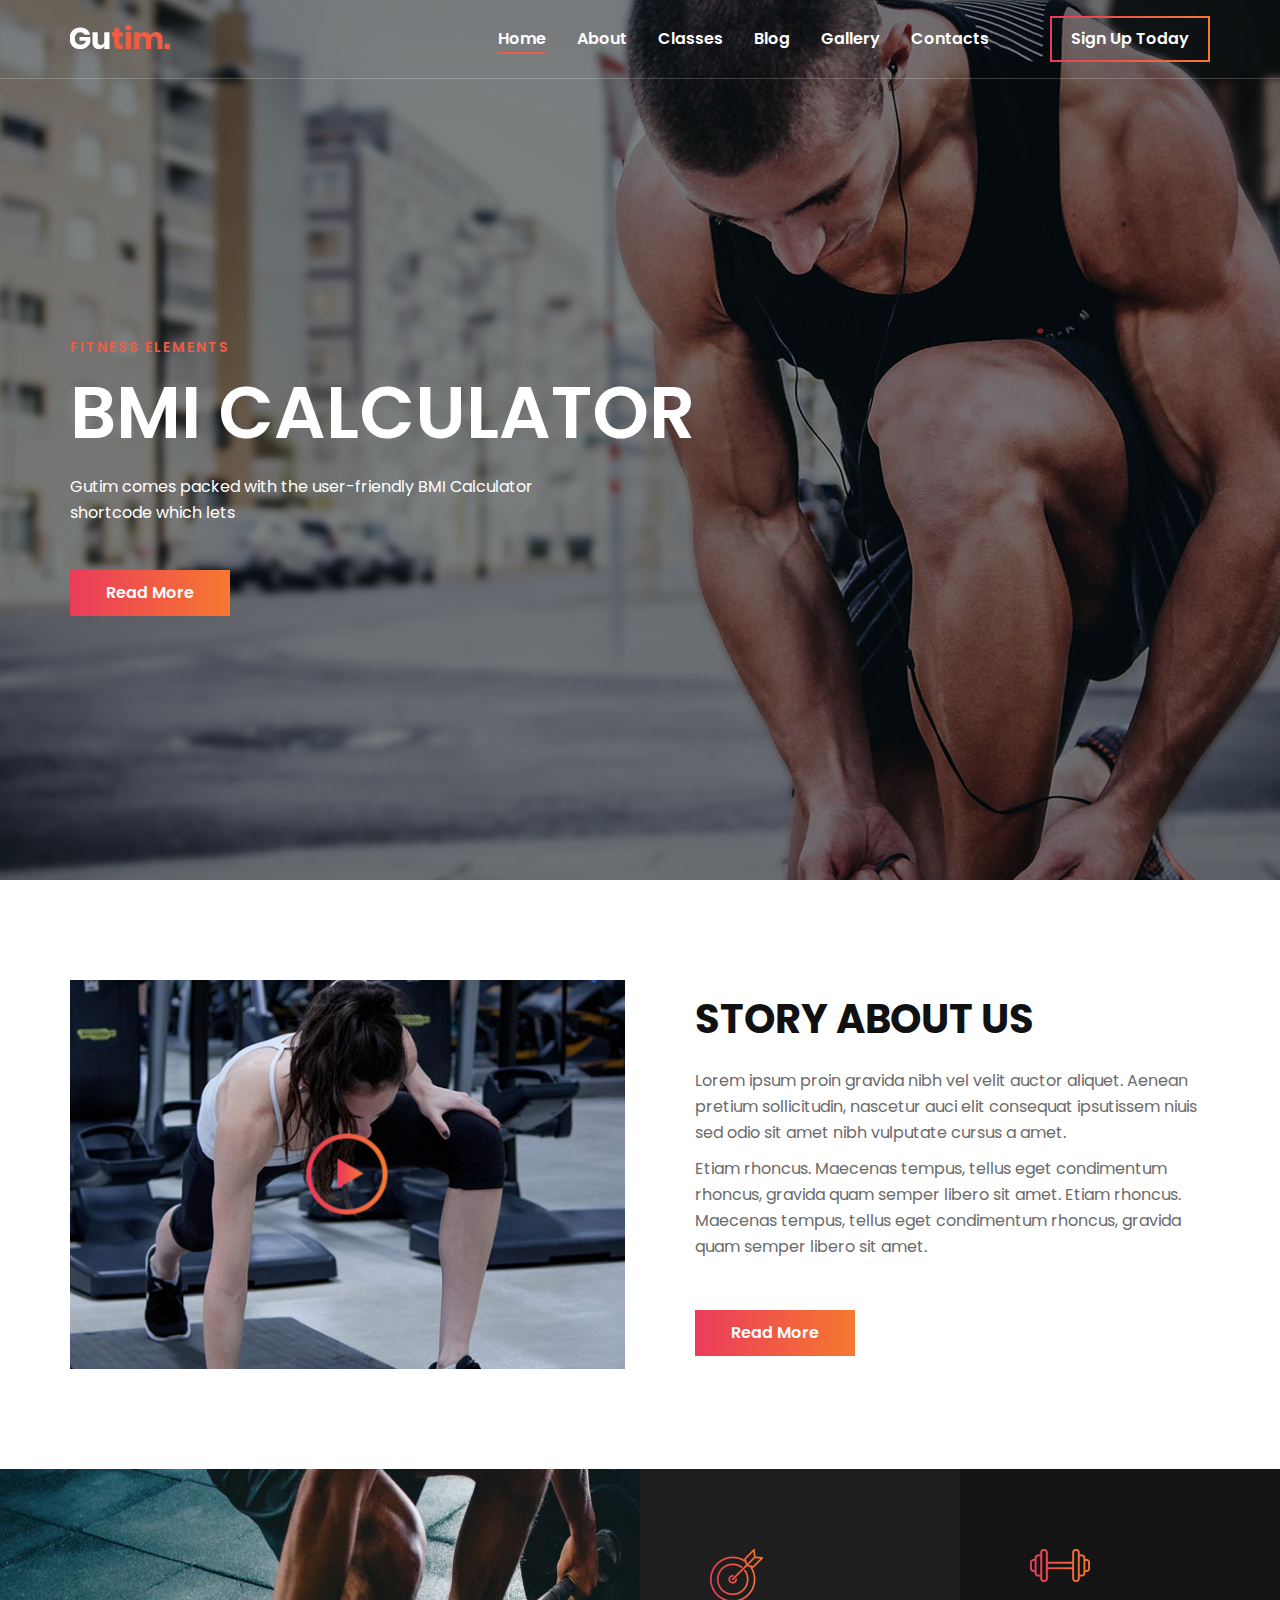
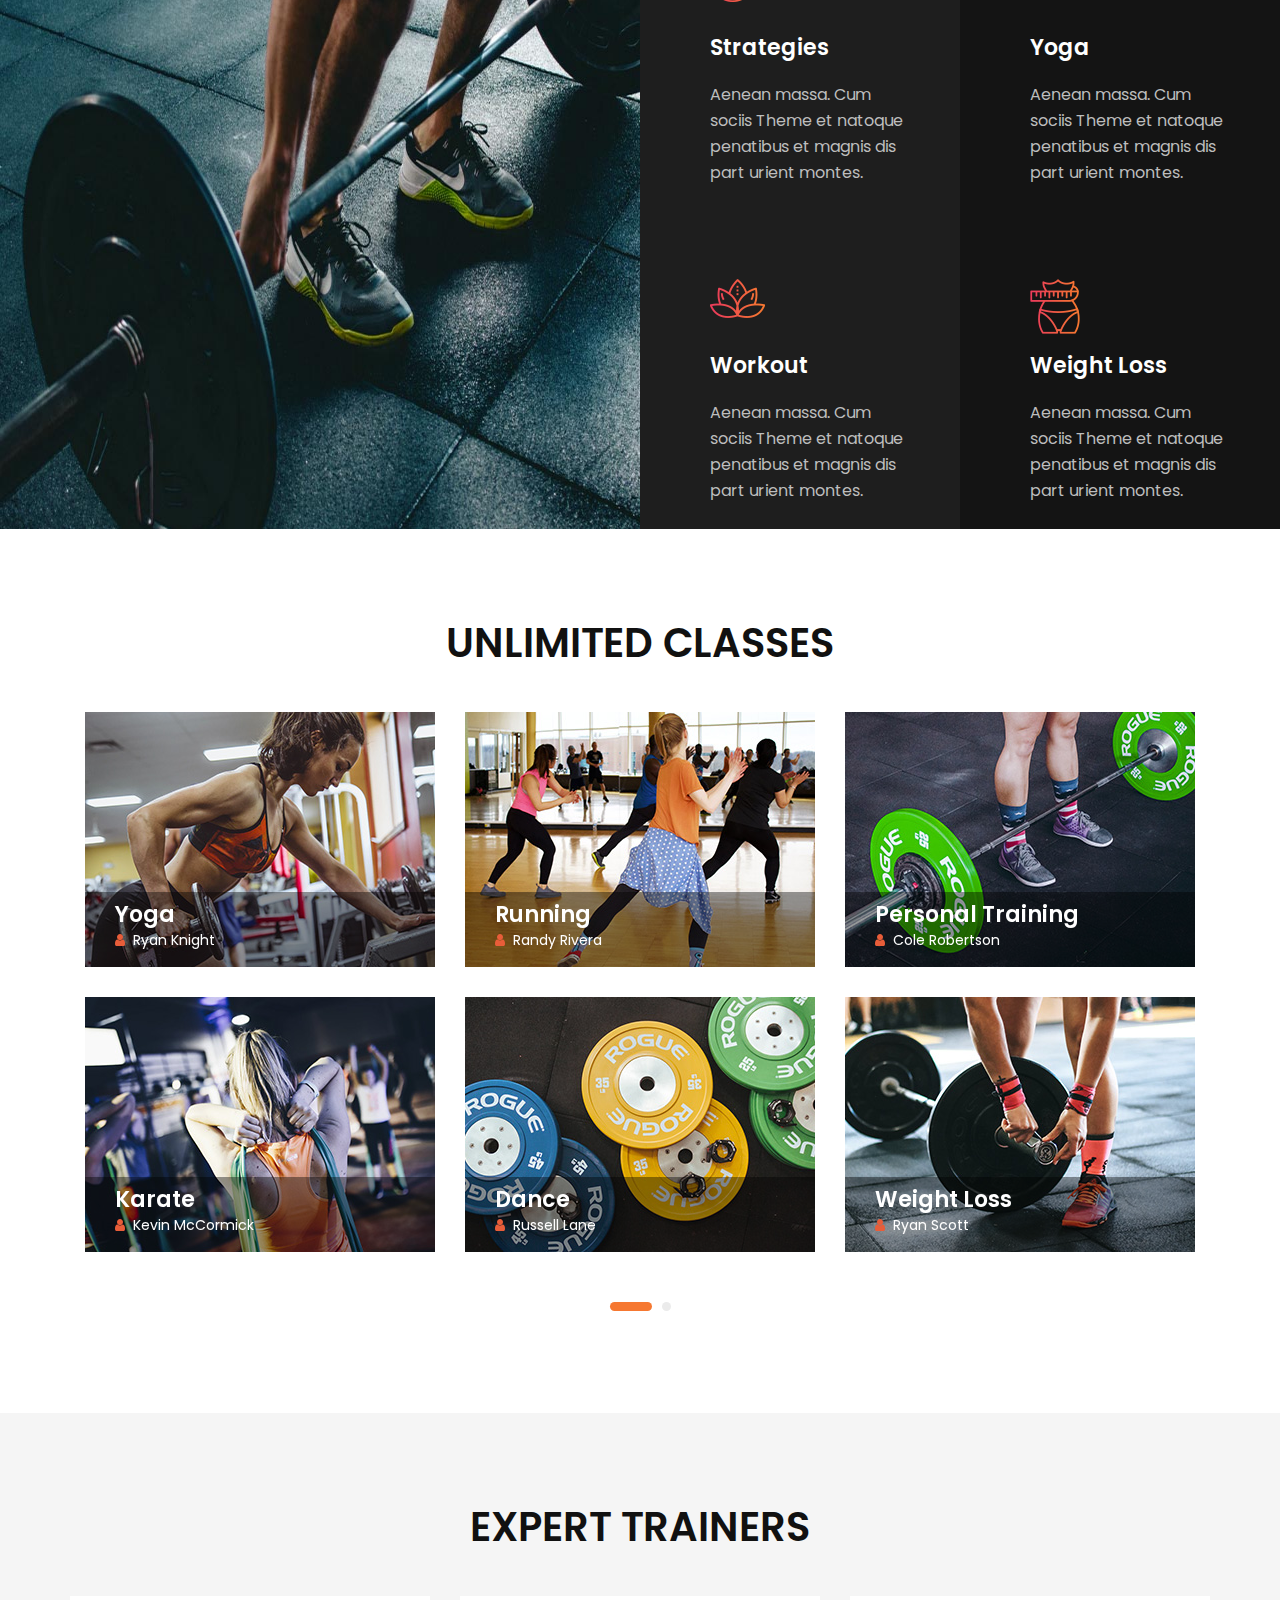
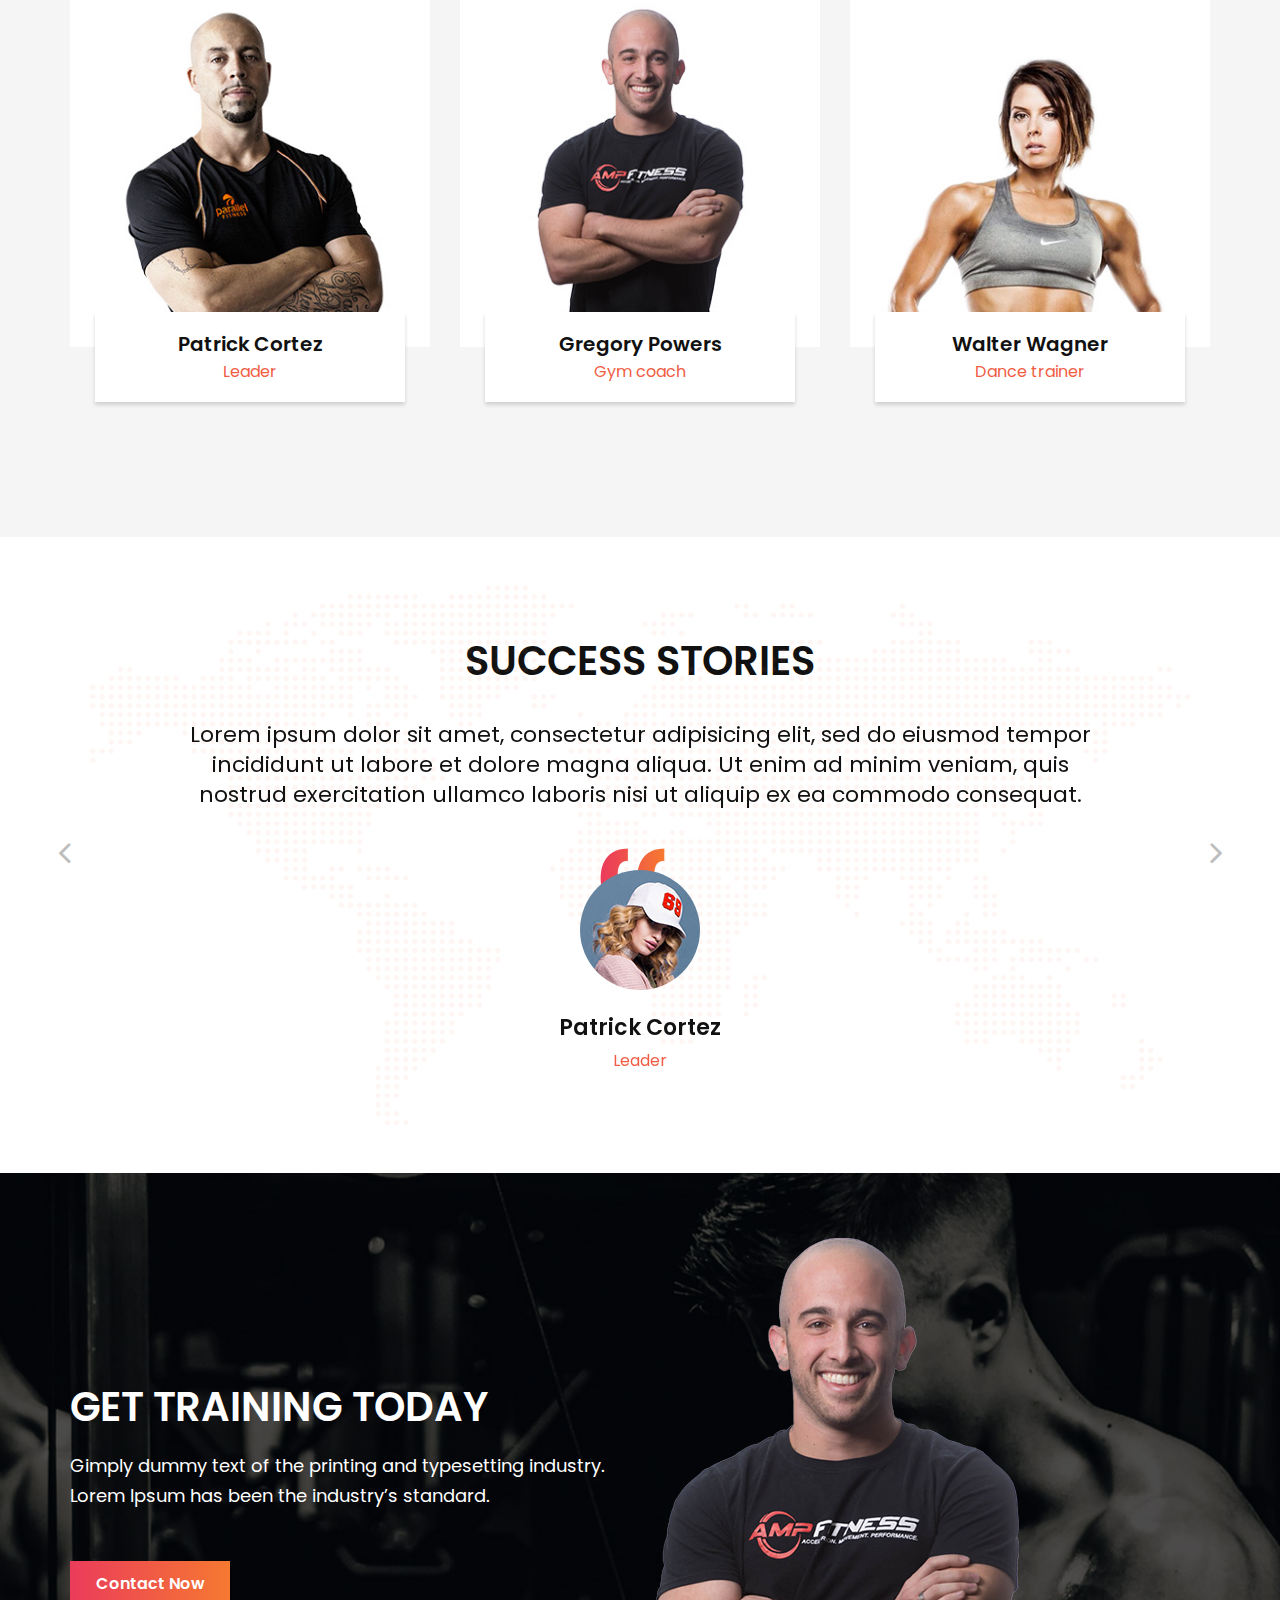
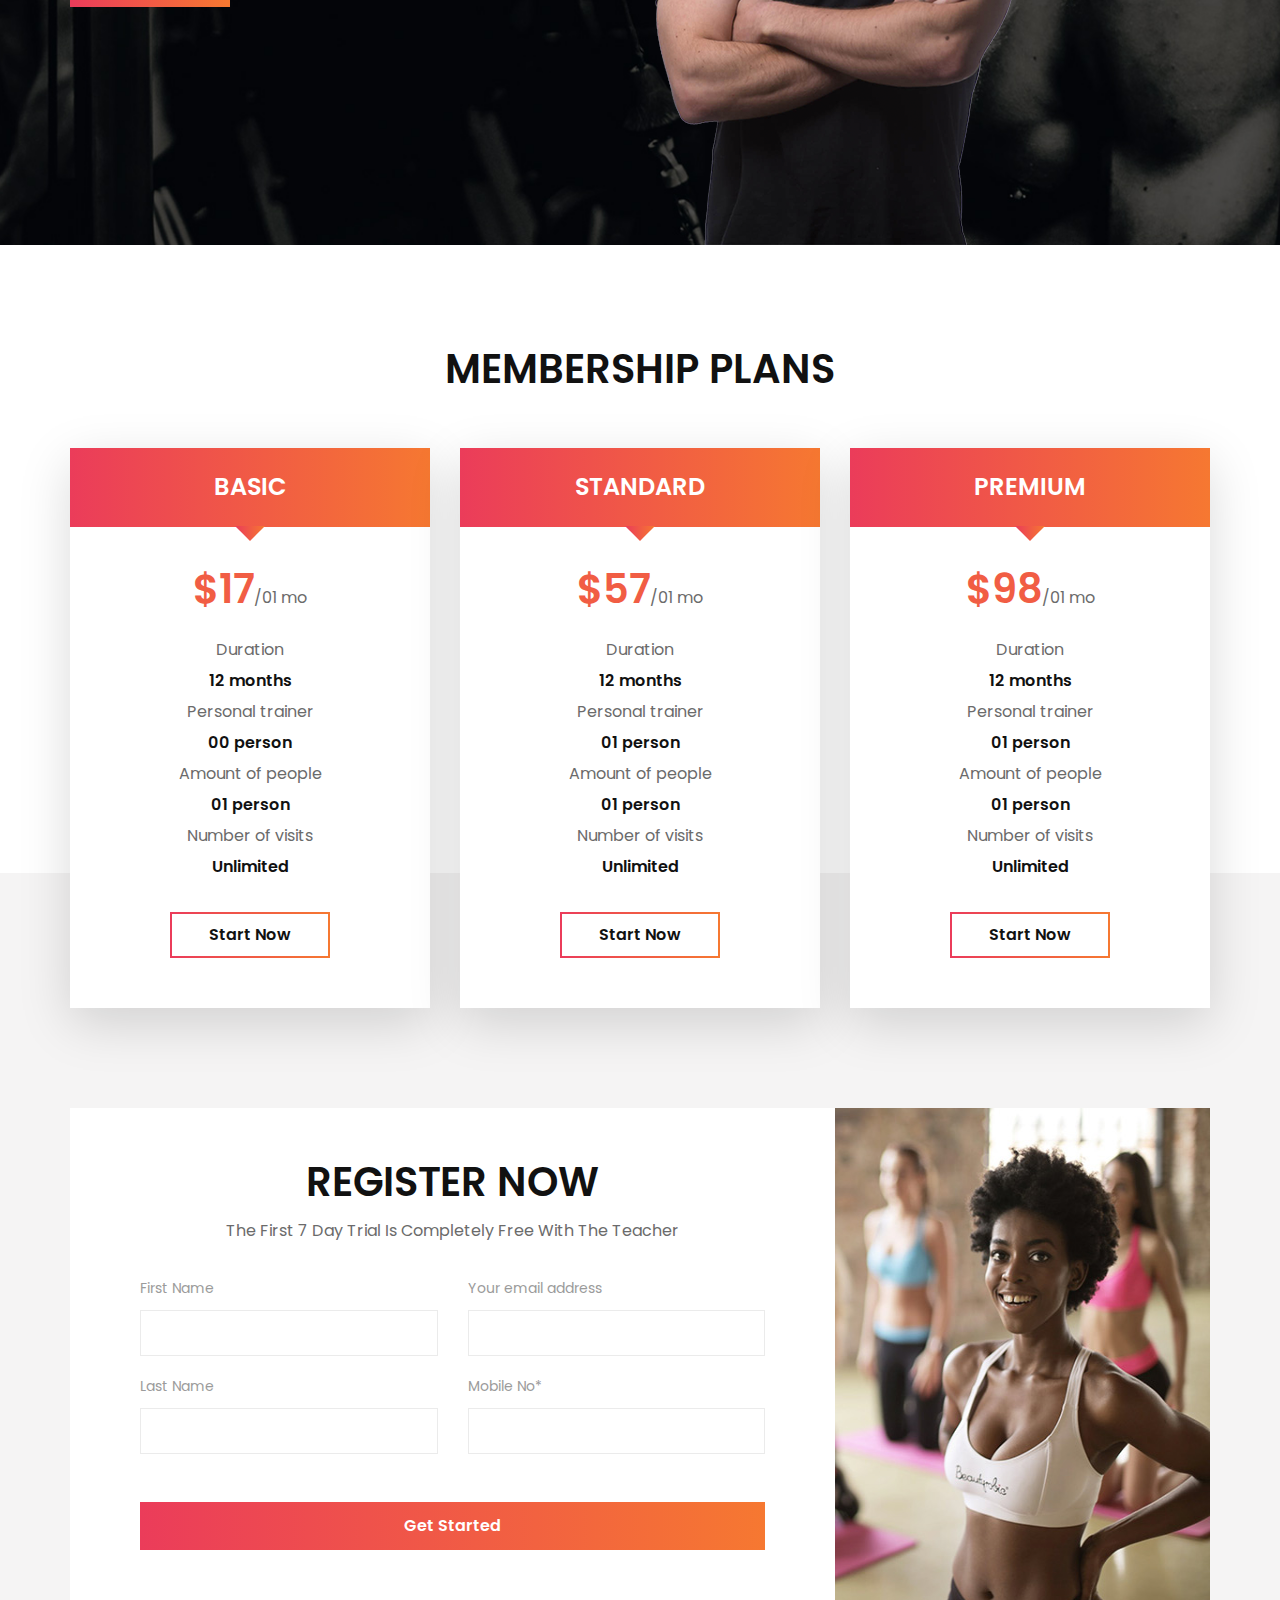
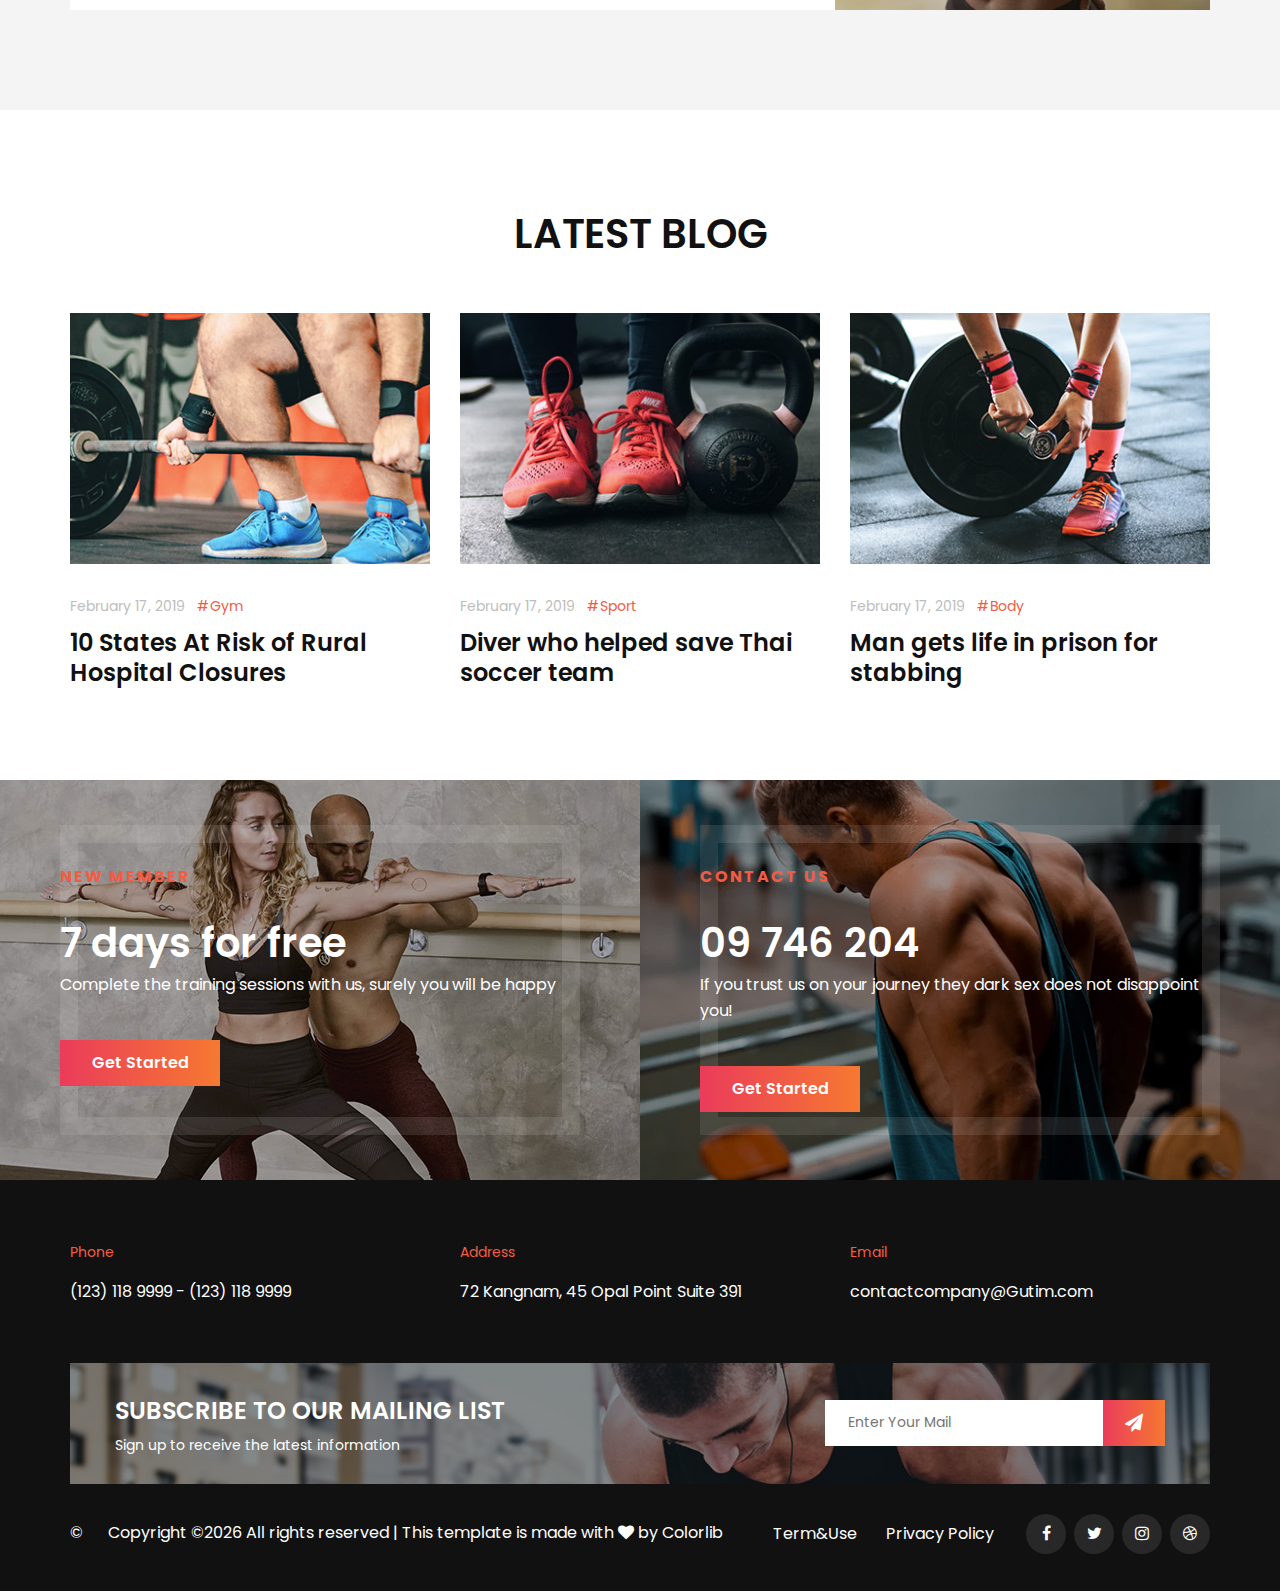
==== index.html @ 266a0f27 "first commit" ====
<!DOCTYPE html>
<html lang="zxx">

<head>
    <meta charset="UTF-8">
    <meta name="description" content="Gutim Template">
    <meta name="keywords" content="Gutim, unica, creative, html">
    <meta name="viewport" content="width=device-width, initial-scale=1.0">
    <meta http-equiv="X-UA-Compatible" content="ie=edge">
    <title>Gutim | Template</title>

    <!-- Google Font -->
    <link href="https://fonts.googleapis.com/css?family=Poppins:300,400,500,600,700,800,900&display=swap"
        rel="stylesheet">

    <!-- Css Styles -->
    <link rel="stylesheet" href="css/bootstrap.min.css" type="text/css">
    <link rel="stylesheet" href="css/font-awesome.min.css" type="text/css">
    <link rel="stylesheet" href="css/owl.carousel.min.css" type="text/css">
    <link rel="stylesheet" href="css/magnific-popup.css" type="text/css">
    <link rel="stylesheet" href="css/slicknav.min.css" type="text/css">
    <link rel="stylesheet" href="css/style.css" type="text/css">
</head>

<body>
    <!-- Page Preloder -->
    <div id="preloder">
        <div class="loader"></div>
    </div>

    <!-- Header Section Begin -->
    <header class="header-section">
        <div class="container">
            <div class="logo">
                <a href="./index.html">
                    <img src="img/logo.png" alt="">
                </a>
            </div>
            <div class="nav-menu">
                <nav class="mainmenu mobile-menu">
                    <ul>
                        <li class="active"><a href="./index.html">Home</a></li>
                        <li><a href="./about-us.html">About</a></li>
                        <li><a href="./classes.html">Classes</a></li>
                        <li><a href="./blog.html">Blog</a></li>
                        <li><a href="./gallery.html">Gallery</a></li>
                        <li><a href="./contact.html">Contacts</a></li>
                    </ul>
                </nav>
                <a href="#" class="primary-btn signup-btn">Sign Up Today</a>
            </div>
            <div id="mobile-menu-wrap"></div>
        </div>
    </header>
    <!-- Header End -->

    <!-- Hero Section Begin -->
    <section class="hero-section set-bg" data-setbg="img/hero-bg.jpg">
        <div class="container">
            <div class="row">
                <div class="col-lg-8">
                    <div class="hero-text">
                        <span>FITNESS ELEMENTS</span>
                        <h1>BMI CALCULATOR</h1>
                        <p>Gutim comes packed with the user-friendly BMI Calculator<br /> shortcode which lets</p>
                        <a href="#" class="primary-btn">Read More</a>
                    </div>
                </div>
            </div>
        </div>
    </section>
    <!-- Hero Section End -->

    <!-- About Section Begin -->
    <section class="about-section spad">
        <div class="container">
            <div class="row">
                <div class="col-lg-6">
                    <div class="about-pic">
                        <img src="img/about-pic.jpg" alt="">
                        <a href="https://www.youtube.com/watch?v=SlPhMPnQ58k" class="play-btn video-popup">
                            <img src="img/play.png" alt="">
                        </a>
                    </div>
                </div>
                <div class="col-lg-6">
                    <div class="about-text">
                        <h2>Story About Us</h2>
                        <p class="first-para">Lorem ipsum proin gravida nibh vel velit auctor aliquet. Aenean pretium
                            sollicitudin, nascetur auci elit consequat ipsutissem niuis sed odio sit amet nibh vulputate
                            cursus a amet.</p>
                        <p class="second-para">Etiam rhoncus. Maecenas tempus, tellus eget condimentum rhoncus, gravida
                            quam semper libero sit amet. Etiam rhoncus. Maecenas tempus, tellus eget condimentum
                            rhoncus, gravida quam semper libero sit amet.</p>
                        <a href="#" class="primary-btn">Read More</a>
                    </div>
                </div>
            </div>
        </div>
    </section>
    <!-- About Section End -->

    <!-- Services Section Begin -->
    <section class="services-section">
        <div class="container-fluid">
            <div class="row">
                <div class="col-lg-6">
                    <div class="services-pic">
                        <img src="img/services/service-pic.jpg" alt="">
                    </div>
                </div>
                <div class="col-lg-6">
                    <div class="service-items">
                        <div class="row">
                            <div class="col-md-6">
                                <div class="services-item bg-gray">
                                    <img src="img/services/service-icon-1.png" alt="">
                                    <h4>Strategies</h4>
                                    <p>Aenean massa. Cum sociis Theme et natoque penatibus et magnis dis part urient
                                        montes.</p>
                                </div>
                                <div class="services-item bg-gray pd-b">
                                    <img src="img/services/service-icon-3.png" alt="">
                                    <h4>Workout</h4>
                                    <p>Aenean massa. Cum sociis Theme et natoque penatibus et magnis dis part urient
                                        montes.</p>
                                </div>
                            </div>
                            <div class="col-md-6">
                                <div class="services-item">
                                    <img src="img/services/service-icon-2.png" alt="">
                                    <h4>Yoga</h4>
                                    <p>Aenean massa. Cum sociis Theme et natoque penatibus et magnis dis part urient
                                        montes.</p>
                                </div>
                                <div class="services-item pd-b">
                                    <img src="img/services/service-icon-4.png" alt="">
                                    <h4>Weight Loss</h4>
                                    <p>Aenean massa. Cum sociis Theme et natoque penatibus et magnis dis part urient
                                        montes.</p>
                                </div>
                            </div>
                        </div>
                    </div>
                </div>
            </div>
        </div>
    </section>
    <!-- Services Section End -->

    <!-- Classes Section Begin -->
    <section class="classes-section spad">
        <div class="container">
            <div class="row">
                <div class="col-lg-12">
                    <div class="section-title">
                        <h2>UNLIMITED CLASSES</h2>
                    </div>
                </div>
            </div>
            <div class="row classes-slider owl-carousel">
                <div class="col-lg-4">
                    <div class="single-class-item set-bg" data-setbg="img/classes/classes-1.jpg">
                        <div class="si-text">
                            <h4>Yoga</h4>
                            <span><i class="fa fa-user"></i> Ryan Knight</span>
                        </div>
                    </div>
                    <div class="single-class-item set-bg" data-setbg="img/classes/classes-4.jpg">
                        <div class="si-text">
                            <h4>Karate</h4>
                            <span><i class="fa fa-user"></i> Kevin McCormick</span>
                        </div>
                    </div>
                </div>
                <div class="col-lg-4">
                    <div class="single-class-item set-bg" data-setbg="img/classes/classes-2.jpg">
                        <div class="si-text">
                            <h4>Running</h4>
                            <span><i class="fa fa-user"></i> Randy Rivera</span>
                        </div>
                    </div>
                    <div class="single-class-item set-bg" data-setbg="img/classes/classes-5.jpg">
                        <div class="si-text">
                            <h4>Dance</h4>
                            <span><i class="fa fa-user"></i> Russell Lane</span>
                        </div>
                    </div>
                </div>
                <div class="col-lg-4">
                    <div class="single-class-item set-bg" data-setbg="img/classes/classes-3.jpg">
                        <div class="si-text">
                            <h4>Personal Training</h4>
                            <span><i class="fa fa-user"></i> Cole Robertson</span>
                        </div>
                    </div>
                    <div class="single-class-item set-bg" data-setbg="img/classes/classes-6.jpg">
                        <div class="si-text">
                            <h4>Weight Loss</h4>
                            <span><i class="fa fa-user"></i> Ryan Scott</span>
                        </div>
                    </div>
                </div>
                <div class="col-lg-4">
                    <div class="single-class-item set-bg" data-setbg="img/classes/classes-7.jpg">
                        <div class="si-text">
                            <h4>Personal Training</h4>
                            <span><i class="fa fa-user"></i> Cole Robertson</span>
                        </div>
                    </div>
                    <div class="single-class-item set-bg" data-setbg="img/classes/classes-8.jpg">
                        <div class="si-text">
                            <h4>Weight Loss</h4>
                            <span><i class="fa fa-user"></i> Ryan Scott</span>
                        </div>
                    </div>
                </div>
            </div>
        </div>
    </section>
    <!-- Classes Section End -->

    <!-- Trainer Section Begin -->
    <section class="trainer-section spad">
        <div class="container">
            <div class="row">
                <div class="col-lg-12">
                    <div class="section-title">
                        <h2>EXPERT TRAINERS</h2>
                    </div>
                </div>
            </div>
            <div class="row">
                <div class="col-lg-4 col-md-6">
                    <div class="single-trainer-item">
                        <img src="img/trainer/trainer-1.jpg" alt="">
                        <div class="trainer-text">
                            <h5>Patrick Cortez</h5>
                            <span>Leader</span>
                            <p>non numquam eius modi tempora incidunt ut labore et dolore magnam aliquam quaerat
                                voluptatem.</p>
                            <div class="trainer-social">
                                <a href="#"><i class="fa fa-facebook"></i></a>
                                <a href="#"><i class="fa fa-instagram"></i></a>
                                <a href="#"><i class="fa fa-twitter"></i></a>
                                <a href="#"><i class="fa fa-pinterest"></i></a>
                            </div>
                        </div>
                    </div>
                </div>
                <div class="col-lg-4 col-md-6">
                    <div class="single-trainer-item">
                        <img src="img/trainer/trainer-2.jpg" alt="">
                        <div class="trainer-text">
                            <h5>Gregory Powers</h5>
                            <span>Gym coach</span>
                            <p>non numquam eius modi tempora incidunt ut labore et dolore magnam aliquam quaerat
                                voluptatem.</p>
                            <div class="trainer-social">
                                <a href="#"><i class="fa fa-facebook"></i></a>
                                <a href="#"><i class="fa fa-instagram"></i></a>
                                <a href="#"><i class="fa fa-twitter"></i></a>
                                <a href="#"><i class="fa fa-pinterest"></i></a>
                            </div>
                        </div>
                    </div>
                </div>
                <div class="col-lg-4 col-md-6">
                    <div class="single-trainer-item">
                        <img src="img/trainer/trainer-3.jpg" alt="">
                        <div class="trainer-text">
                            <h5>Walter Wagner</h5>
                            <span>Dance trainer</span>
                            <p>non numquam eius modi tempora incidunt ut labore et dolore magnam aliquam quaerat
                                voluptatem.</p>
                            <div class="trainer-social">
                                <a href="#"><i class="fa fa-facebook"></i></a>
                                <a href="#"><i class="fa fa-instagram"></i></a>
                                <a href="#"><i class="fa fa-twitter"></i></a>
                                <a href="#"><i class="fa fa-pinterest"></i></a>
                            </div>
                        </div>
                    </div>
                </div>
            </div>
        </div>
    </section>
    <!-- Trainer Section End -->

    <!-- Testimonial Section Begin -->
    <section class="testimonial-section spad">
        <div class="container">
            <div class="row">
                <div class="col-lg-12">
                    <div class="section-title">
                        <h2>success stories</h2>
                    </div>
                </div>
            </div>
            <div class="row">
                <div class="col-lg-10 offset-lg-1">
                    <div class="testimonial-slider owl-carousel">
                        <div class="testimonial-item">
                            <p>Lorem ipsum dolor sit amet, consectetur adipisicing elit, sed do eiusmod tempor
                                incididunt ut labore et dolore magna aliqua. Ut enim ad minim veniam, quis nostrud
                                exercitation ullamco laboris nisi ut aliquip ex ea commodo consequat. </p>
                            <div class="ti-pic">
                                <img src="img/testimonial/testimonial-1.jpg" alt="">
                                <div class="quote">
                                    <img src="img/testimonial/quote-left.png" alt="">
                                </div>
                            </div>
                            <div class="ti-author">
                                <h4>Patrick Cortez</h4>
                                <span>Leader</span>
                            </div>
                        </div>
                        <div class="testimonial-item">
                            <p>Lorem ipsum dolor sit amet, consectetur adipisicing elit, sed do eiusmod tempor
                                incididunt ut labore et dolore magna aliqua. Ut enim ad minim veniam, quis nostrud
                                exercitation ullamco laboris nisi ut aliquip ex ea commodo consequat. </p>
                            <div class="ti-pic">
                                <img src="img/testimonial/testimonial-1.jpg" alt="">
                                <div class="quote">
                                    <img src="img/testimonial/quote-left.png" alt="">
                                </div>
                            </div>
                            <div class="ti-author">
                                <h4>Patrick Cortez</h4>
                                <span>Leader</span>
                            </div>
                        </div>
                    </div>
                </div>
            </div>
        </div>
    </section>
    <!-- Testimonial Section End -->

    <!-- Banner Section Begin -->
    <section class="banner-section set-bg" data-setbg="img/banner-bg.jpg">
        <div class="container">
            <div class="row">
                <div class="col-lg-6">
                    <div class="banner-text">
                        <h2>Get training today</h2>
                        <p>Gimply dummy text of the printing and typesetting industry. Lorem Ipsum has been the
                            industry’s standard.</p>
                        <a href="#" class="primary-btn banner-btn">Contact Now</a>
                    </div>
                </div>
                <div class="col-lg-5">
                    <img src="img/banner-person.png" alt="">
                </div>
            </div>
        </div>
    </section>
    <!-- Banner Section End -->

    <!-- Membership Section Begin -->
    <section class="membership-section spad">
        <div class="container">
            <div class="row">
                <div class="col-lg-12">
                    <div class="section-title">
                        <h2>MEMBERSHIP PLANS</h2>
                    </div>
                </div>
            </div>
            <div class="row">
                <div class="col-lg-4">
                    <div class="membership-item">
                        <div class="mi-title">
                            <h4>Basic</h4>
                            <div class="triangle"></div>
                        </div>
                        <h2 class="mi-price">$17<span>/01 mo</span></h2>
                        <ul>
                            <li>
                                <p>Duration</p>
                                <span>12 months</span>
                            </li>
                            <li>
                                <p>Personal trainer</p>
                                <span>00 person</span>
                            </li>
                            <li>
                                <p>Amount of people</p>
                                <span>01 person</span>
                            </li>
                            <li>
                                <p>Number of visits</p>
                                <span>Unlimited</span>
                            </li>
                        </ul>
                        <a href="#" class="primary-btn membership-btn">Start Now</a>
                    </div>
                </div>
                <div class="col-lg-4">
                    <div class="membership-item">
                        <div class="mi-title">
                            <h4>Standard</h4>
                            <div class="triangle"></div>
                        </div>
                        <h2 class="mi-price">$57<span>/01 mo</span></h2>
                        <ul>
                            <li>
                                <p>Duration</p>
                                <span>12 months</span>
                            </li>
                            <li>
                                <p>Personal trainer</p>
                                <span>01 person</span>
                            </li>
                            <li>
                                <p>Amount of people</p>
                                <span>01 person</span>
                            </li>
                            <li>
                                <p>Number of visits</p>
                                <span>Unlimited</span>
                            </li>
                        </ul>
                        <a href="#" class="primary-btn membership-btn">Start Now</a>
                    </div>
                </div>
                <div class="col-lg-4">
                    <div class="membership-item">
                        <div class="mi-title">
                            <h4>Premium</h4>
                            <div class="triangle"></div>
                        </div>
                        <h2 class="mi-price">$98<span>/01 mo</span></h2>
                        <ul>
                            <li>
                                <p>Duration</p>
                                <span>12 months</span>
                            </li>
                            <li>
                                <p>Personal trainer</p>
                                <span>01 person</span>
                            </li>
                            <li>
                                <p>Amount of people</p>
                                <span>01 person</span>
                            </li>
                            <li>
                                <p>Number of visits</p>
                                <span>Unlimited</span>
                            </li>
                        </ul>
                        <a href="#" class="primary-btn membership-btn">Start Now</a>
                    </div>
                </div>
            </div>
        </div>
    </section>
    <!-- Membership Section End -->

    <!-- Register Section Begin -->
    <section class="register-section spad">
        <div class="container">
            <div class="row">
                <div class="col-lg-8">
                    <div class="register-text">
                        <div class="section-title">
                            <h2>Register Now</h2>
                            <p>The First 7 Day Trial Is Completely Free With The Teacher</p>
                        </div>
                        <form action="#" class="register-form">
                            <div class="row">
                                <div class="col-lg-6">
                                    <label for="name">First Name</label>
                                    <input type="text" id="name">
                                </div>
                                <div class="col-lg-6">
                                    <label for="email">Your email address</label>
                                    <input type="text" id="email">
                                </div>
                                <div class="col-lg-6">
                                    <label for="last-name">Last Name</label>
                                    <input type="text" id="last-name">
                                </div>
                                <div class="col-lg-6">
                                    <label for="mobile">Mobile No*</label>
                                    <input type="text" id="mobile">
                                </div>
                            </div>
                            <button type="submit" class="register-btn">Get Started</button>
                        </form>
                    </div>
                </div>
                <div class="col-lg-4">
                    <div class="register-pic">
                        <img src="img/register-pic.jpg" alt="">
                    </div>
                </div>
            </div>
        </div>
    </section>
    <!-- Register Section End -->

    <!-- Latest Blog Section Begin -->
    <section class="latest-blog-section spad">
        <div class="container">
            <div class="row">
                <div class="col-lg-12">
                    <div class="section-title">
                        <h2>Latest Blog</h2>
                    </div>
                </div>
            </div>
            <div class="row">
                <div class="col-lg-4 col-md-6">
                    <div class="single-blog-item">
                        <img src="img/blog/blog-1.jpg" alt="">
                        <div class="blog-widget">
                            <div class="bw-date">February 17, 2019</div>
                            <a href="#" class="tag">#Gym</a>
                        </div>
                        <h4><a href="#">10 States At Risk of Rural Hospital Closures</a></h4>
                    </div>
                </div>
                <div class="col-lg-4 col-md-6">
                    <div class="single-blog-item">
                        <img src="img/blog/blog-2.jpg" alt="">
                        <div class="blog-widget">
                            <div class="bw-date">February 17, 2019</div>
                            <a href="#" class="tag">#Sport</a>
                        </div>
                        <h4><a href="#">Diver who helped save Thai soccer team</a></h4>
                    </div>
                </div>
                <div class="col-lg-4 col-md-6">
                    <div class="single-blog-item">
                        <img src="img/blog/blog-3.jpg" alt="">
                        <div class="blog-widget">
                            <div class="bw-date">February 17, 2019</div>
                            <a href="#" class="tag">#Body</a>
                        </div>
                        <h4><a href="#">Man gets life in prison for stabbing</a></h4>
                    </div>
                </div>
            </div>
        </div>
    </section>
    <!-- Latest Blog Section End -->

    <!-- Footer Banner Section Begin -->
    <section class="footer-banner">
        <div class="container-fluid">
            <div class="row">
                <div class="col-lg-6">
                    <div class="footer-banner-item set-bg" data-setbg="img/footer-banner/footer-banner-1.jpg">
                        <span>New member</span>
                        <h2>7 days for free</h2>
                        <p>Complete the training sessions with us, surely you will be happy</p>
                        <a href="#" class="primary-btn">Get Started</a>
                    </div>
                </div>
                <div class="col-lg-6">
                    <div class="footer-banner-item set-bg" data-setbg="img/footer-banner/footer-banner-2.jpg">
                        <span>contact us</span>
                        <h2>09 746 204</h2>
                        <p>If you trust us on your journey they dark sex does not disappoint you!</p>
                        <a href="#" class="primary-btn">Get Started</a>
                    </div>
                </div>
            </div>
        </div>
    </section>
    <!-- Footer Banner Section End -->

    <!-- Footer Section Begin -->
    <footer class="footer-section">
        <div class="container">
            <div class="row">
                <div class="col-md-4">
                    <div class="contact-option">
                        <span>Phone</span>
                        <p>(123) 118 9999 - (123) 118 9999</p>
                    </div>
                </div>
                <div class="col-md-4">
                    <div class="contact-option">
                        <span>Address</span>
                        <p>72 Kangnam, 45 Opal Point Suite 391</p>
                    </div>
                </div>
                <div class="col-md-4">
                    <div class="contact-option">
                        <span>Email</span>
                        <p>contactcompany@Gutim.com</p>
                    </div>
                </div>
            </div>
            <div class="subscribe-option set-bg" data-setbg="img/footer-signup.jpg">
                <div class="so-text">
                    <h4>Subscribe To Our Mailing List</h4>
                    <p>Sign up to receive the latest information </p>
                </div>
                <form action="#" class="subscribe-form">
                    <input type="text" placeholder="Enter Your Mail">
                    <button type="submit"><i class="fa fa-send"></i></button>
                </form>
            </div>
            <div class="copyright-text">
                <ul>
                    <li><a href="#">Term&Use</a></li>
                    <li><a href="#">Privacy Policy</a></li>
                </ul>
                <p>&copy;<p><!-- Link back to Colorlib can't be removed. Template is licensed under CC BY 3.0. -->
  Copyright &copy;<script>document.write(new Date().getFullYear());</script> All rights reserved | This template is made with <i class="fa fa-heart" aria-hidden="true"></i> by <a href="https://colorlib.com" target="_blank">Colorlib</a>
  <!-- Link back to Colorlib can't be removed. Template is licensed under CC BY 3.0. --></p></p>
                <div class="footer-social">
                    <a href="#"><i class="fa fa-facebook"></i></a>
                    <a href="#"><i class="fa fa-twitter"></i></a>
                    <a href="#"><i class="fa fa-instagram"></i></a>
                    <a href="#"><i class="fa fa-dribbble"></i></a>
                </div>
            </div>
        </div>
    </footer>
    <!-- Footer Section End -->

    <!-- Js Plugins -->
    <script src="js/jquery-3.3.1.min.js"></script>
    <script src="js/bootstrap.min.js"></script>
    <script src="js/jquery.magnific-popup.min.js"></script>
    <script src="js/mixitup.min.js"></script>
    <script src="js/jquery.slicknav.js"></script>
    <script src="js/owl.carousel.min.js"></script>
    <script src="js/main.js"></script>
</body>

</html>
---- css/style.css ----
/******************************************************************
  Template Name: Gutim
  Description: Gutim Fitness HTML Template
  Author: Colorlib
  Author URI: http://colorlib.com
  Version: 1.0
  Created: Colorlib
******************************************************************/

/*------------------------------------------------------------------
[Table of contents]

1.  Template default CSS
	1.1	Variables
	1.2	Mixins
	1.3	Flexbox
	1.4	Reset
2.  Helper Css
3.  Header Section
4.  Hero Section
5.  Services Section
6.  Class Section
7.  Trainer Section
8.  Membership Plan Section
9.  Contact
10.  Footer Style

-------------------------------------------------------------------*/

/*----------------------------------------*/

/* Template default CSS
/*----------------------------------------*/

html, body {
	height: 100%;
	font-family: "Poppins", sans-serif;
	-webkit-font-smoothing: antialiased;
	font-smoothing: antialiased;
}
h1, h2, h3, h4, h5, h6 {
	margin: 0;
	color: #111111;
	font-weight: 400;
	font-family: "Poppins", sans-serif;
}
h1 {
	font-size: 70px;
}
h2 {
	font-size: 36px;
}
h3 {
	font-size: 30px;
}
h4 {
	font-size: 24px;
}
h5 {
	font-size: 18px;
}
h6 {
	font-size: 16px;
}
p {
	font-size: 16px;
	font-family: "Poppins", sans-serif;
	color: #6b6b6b;
	font-weight: 400;
	line-height: 26px;
	margin: 0 0 15px 0;
}
img {
	max-width: 100%;
}
input:focus, select:focus, button:focus, textarea:focus {
	outline: none;
}
a:hover, a:focus {
	text-decoration: none;
	outline: none;
	color: #fff;
}
ul, ol {
	padding: 0;
	margin: 0;
}
/*---------------------
  Helper CSS
-----------------------*/

.section-title {
	text-align: center;
	margin-bottom: 45px;
}
.section-title h2 {
	color: #111111;
	font-size: 40px;
	font-weight: 600;
	text-transform: uppercase;
}
.set-bg {
	background-repeat: no-repeat;
	background-size: cover;
	background-position: top center;
}
.spad {
	padding-top: 100px;
	padding-bottom: 100px;
}
.spad-2 {
	padding-top: 50px;
	padding-bottom: 70px;
}
.text-white h1, .text-white h2, .text-white h3, .text-white h4, .text-white h5, .text-white h6, .text-white p, .text-white span, .text-white li, .text-white a {
	color: #fff;
}
/* buttons */

.primary-btn {
	display: inline-block;
	font-size: 16px;
	font-weight: 600;
	padding: 0 12px;
	color: #ffffff;
	text-align: center;
	width: 160px;
	height: 46px;
	border-left: 2px solid #eb3c5a;
	border-right: 2px solid #f67831;
	-webkit-box-sizing: border-box;
	box-sizing: border-box;
	background-position: 0 0, 0 100%;
	background-repeat: no-repeat;
	background-size: 100% 2px;
	background-image: -webkit-gradient(linear, left top, right top, from(#eb3c5a), to(#f67831)), -webkit-gradient(linear, left top, right top, from(#eb3c5a), to(#f67831));
	background-image: -o-linear-gradient(left, #eb3c5a 0%, #f67831 100%), -o-linear-gradient(left, #eb3c5a 0%, #f67831 100%);
	background-image: linear-gradient(to right, #eb3c5a 0%, #f67831 100%), linear-gradient(to right, #eb3c5a 0%, #f67831 100%);
	-webkit-transition-duration: 1000ms;
	-o-transition-duration: 1000ms;
	transition-duration: 1000ms;
	line-height: 45px;
	position: relative;
	z-index: 1;
}
.primary-btn:after {
	color: #fff;
	-webkit-transition-duration: 500ms;
	-o-transition-duration: 500ms;
	transition-duration: 500ms;
	background: #f67831;
	background: -webkit-gradient(linear, left top, right top, from(#eb3c5a), to(#f67831));
	background: -o-linear-gradient(left, #eb3c5a, #f67831);
	background: linear-gradient(to right, #eb3c5a, #f67831);
	content: "";
	position: absolute;
	width: 100%;
	height: 100%;
	top: 0;
	left: 0;
	z-index: -1;
	opacity: 1;
}
/* Preloder */

#preloder {
	position: fixed;
	width: 100%;
	height: 100%;
	top: 0;
	left: 0;
	z-index: 999999;
	background: #000;
}
.loader {
	width: 40px;
	height: 40px;
	position: absolute;
	top: 50%;
	left: 50%;
	margin-top: -13px;
	margin-left: -13px;
	border-radius: 60px;
	animation: loader 0.8s linear infinite;
	-webkit-animation: loader 0.8s linear infinite;
}
@keyframes loader {
	0% {
		-webkit-transform: rotate(0deg);
		transform: rotate(0deg);
		border: 4px solid #f44336;
		border-left-color: transparent;
	}
	50% {
		-webkit-transform: rotate(180deg);
		transform: rotate(180deg);
		border: 4px solid #673ab7;
		border-left-color: transparent;
	}
	100% {
		-webkit-transform: rotate(360deg);
		transform: rotate(360deg);
		border: 4px solid #f44336;
		border-left-color: transparent;
	}
}
@-webkit-keyframes loader {
	0% {
		-webkit-transform: rotate(0deg);
		border: 4px solid #f44336;
		border-left-color: transparent;
	}
	50% {
		-webkit-transform: rotate(180deg);
		border: 4px solid #673ab7;
		border-left-color: transparent;
	}
	100% {
		-webkit-transform: rotate(360deg);
		border: 4px solid #f44336;
		border-left-color: transparent;
	}
}
/*---------------------
  Header
-----------------------*/

.header-section {
	position: absolute;
	left: 0;
	top: 0;
	width: 100%;
	border-bottom: 1px solid rgba(255, 255, 255, 0.2);
}
.logo {
	float: left;
}
.logo a {
	display: inline-block;
	padding: 24px 0 29px;
}
.nav-menu {
	float: right;
}
.nav-menu .mainmenu {
	display: inline-block;
}
.nav-menu .mainmenu ul li {
	list-style: none;
	display: inline-block;
	margin-right: 27px;
}
.nav-menu .mainmenu ul li.active a:after {
	opacity: 1;
}
.nav-menu .mainmenu ul li a {
	font-size: 16px;
	color: #ffffff;
	font-weight: 600;
	padding: 28px 0;
	position: relative;
}
.nav-menu .mainmenu ul li a:hover:after {
	opacity: 1;
}
.nav-menu .mainmenu ul li a:after {
	position: absolute;
	left: 0;
	bottom: 24px;
	width: 100%;
	height: 2px;
	background: #f15d44;
	content: "";
	opacity: 0;
	-webkit-transition: all 0.3s;
	-o-transition: all 0.3s;
	transition: all 0.3s;
}
.nav-menu .signup-btn {
	display: inline-block;
	margin: 16px 0px 16px 30px;
}
.nav-menu .signup-btn:after {
	opacity: 0;
}
.slicknav_menu {
	display: none;
}
/*---------------------
  Hero Section
-----------------------*/

.hero-section {
	height: 880px;
	padding-top: 335px;
}
.hero-text span {
	font-size: 14px;
	color: #f15d44;
	text-transform: uppercase;
	letter-spacing: 2px;
	font-weight: 600;
}
.hero-text h1 {
	font-size: 72px;
	color: #ffffff;
	font-weight: 600;
	margin-top: 11px;
	margin-bottom: 18px;
}
.hero-text p {
	color: #ffffff;
	margin-bottom: 44px;
}
/*---------------------
  About Section
-----------------------*/

.about-pic {
	position: relative;
}
.about-pic img {
	min-width: 100%;
}
.about-pic .play-btn {
	position: absolute;
	left: 50%;
	top: 50%;
	-webkit-transform: translate(-41.5px, -41.5px);
	-ms-transform: translate(-41.5px, -41.5px);
	transform: translate(-41.5px, -41.5px);
}
.about-text {
	padding-top: 15px;
	padding-left: 40px;
}
.about-text h2 {
	font-size: 40px;
	color: #111111;
	text-transform: uppercase;
	font-weight: 700;
	margin-bottom: 25px;
}
.about-text p {
	color: #6b6b6b;
}
.about-text p.first-para {
	margin-bottom: 10px;
}
.about-text p.second-para {
	margin-bottom: 50px;
}
.about-text img {
	margin-bottom: 25px;
}
.about-text .at-author h4 {
	font-size: 22px;
	color: #111111;
	font-weight: 600;
}
.about-text .at-author span {
	font-size: 12px;
	color: #f15d44;
}
.about-section.about-page .about-text {
	padding-top: 8px;
}
.about-section.about-page .about-text h2 {
	margin-bottom: 20px;
}
.about-section.about-page .about-text .second-para {
	margin-bottom: 28px;
}
/*---------------------
  Hero Section
-----------------------*/

.services-pic {
	margin-left: -15px;
	margin-right: -15px;
}
.services-pic img {
	height: 660px;
	min-width: 100%;
}
.services-item {
	margin-left: -15px;
	margin-right: -15px;
	background: #141414;
	padding-top: 130px;
	position: relative;
	padding-left: 70px;
	padding-right: 45px;
	height: 330px;
}
.services-item.bg-gray {
	background: #1e1e1e;
}
.services-item.pd-b {
	padding-top: 118px;
}
.services-item img {
	position: absolute;
	left: 70px;
	top: 80px;
}
.services-item h4 {
	font-size: 22px;
	color: #ffffff;
	font-weight: 600;
	margin-top: 36px;
	margin-bottom: 20px;
}
.services-item p {
	color: #bdbdbd;
	margin-bottom: 0;
}
/*---------------------
  Classes Section
-----------------------*/

.classes-section {
	padding-top: 90px;
	padding-bottom: 95px;
}
.classes-section.classes-page {
	padding-bottom: 60px;
}
.classes-slider {
	margin: 0;
}
.classes-slider.owl-carousel .owl-dots {
	text-align: center;
	margin-top: 12px;
}
.classes-slider.owl-carousel .owl-dots button {
	width: 9px;
	height: 9px;
	display: inline-block;
	background: #ebebeb;
	border-radius: 50%;
	margin-right: 10px;
	-webkit-transition: 0.5s;
	-o-transition: 0.5s;
	transition: 0.5s;
}
.classes-slider.owl-carousel .owl-dots button.owl-dot.active {
	width: 42px;
	border-radius: 50px;
	background: #f67831;
}
.classes-slider.owl-carousel .owl-dots button:last-child {
	margin-right: 0;
}
.classes-slider .col-lg-4 {
	max-width: 100%;
}
.single-class-item {
	height: 255px;
	position: relative;
	margin-bottom: 30px;
}
.single-class-item .si-text {
	position: absolute;
	left: 0;
	bottom: 0;
	width: 100%;
	background: rgba(0, 0, 0, 0.4);
	padding-left: 30px;
	padding-top: 10px;
	padding-bottom: 15px;
}
.single-class-item .si-text h4 {
	font-size: 22px;
	font-weight: 600;
	color: #ffffff;
}
.single-class-item .si-text span {
	font-size: 14px;
	color: #ffffff;
}
.single-class-item .si-text span i {
	color: #e85d39;
	margin-right: 4px;
}
/*---------------------
  Trainer Section
-----------------------*/

.trainer-section {
	background: #f5f5f5;
	padding-top: 90px;
	padding-bottom: 190px;
}
.trainer-section.about-trainer {
	background: #ffffff;
}
.single-trainer-item {
	position: relative;
}
.single-trainer-item:hover .trainer-text {
	height: 250px;
	bottom: -90px;
	padding: 26px 30px 30px;
	-webkit-box-shadow: 0px 10px 49px 0px rgba(0, 0, 0, 0.15);
	box-shadow: 0px 10px 49px 0px rgba(0, 0, 0, 0.15);
}
.single-trainer-item:hover .trainer-text p {
	opacity: 1;
}
.single-trainer-item:hover .trainer-text .trainer-social {
	opacity: 1;
	visibility: visible;
}
.single-trainer-item img {
	min-width: 100%;
}
.single-trainer-item .trainer-text {
	position: absolute;
	left: 50%;
	bottom: -55px;
	text-align: center;
	background: #ffffff;
	width: 310px;
	margin: 0 auto;
	-webkit-transform: translateX(-155px);
	-ms-transform: translateX(-155px);
	transform: translateX(-155px);
	-webkit-box-shadow: 0px 3px 4px 0px rgba(0, 0, 0, 0.15);
	box-shadow: 0px 3px 4px 0px rgba(0, 0, 0, 0.15);
	padding: 20px 30px 18px;
	height: 90px;
	-webkit-transition: all 0.5s;
	-o-transition: all 0.5s;
	transition: all 0.5s;
	overflow: hidden;
}
.single-trainer-item .trainer-text h5 {
	font-size: 20px;
	color: #111111;
	font-weight: 600;
	margin-bottom: 4px;
}
.single-trainer-item .trainer-text span {
	font-size: 16px;
	color: #f15d44;
}
.single-trainer-item .trainer-text p {
	margin-top: 7px;
	opacity: 0;
	-webkit-transition: all 0.3s;
	-o-transition: all 0.3s;
	transition: all 0.3s;
}
.single-trainer-item .trainer-text .trainer-social {
	opacity: 0;
	visibility: hidden;
	-webkit-transition: all 0.3s;
	-o-transition: all 0.3s;
	transition: all 0.3s;
}
.single-trainer-item .trainer-text .trainer-social a {
	display: inline-block;
	font-size: 17px;
	color: #111111;
	margin-right: 25px;
	-webkit-transition: all 0.3s;
	-o-transition: all 0.3s;
	transition: all 0.3s;
}
.single-trainer-item .trainer-text .trainer-social a:hover {
	color: #f15d44;
}
.single-trainer-item .trainer-text .trainer-social a:last-child {
	margin-right: 0;
}
/*---------------------
  Testimonial Section
-----------------------*/

.testimonial-section {
	position: relative;
}
.testimonial-section:after {
	position: absolute;
	left: 50%;
	top: 50%;
	width: 1100px;
	height: 540px;
	background: url(../img/testimonial/testimonial-bg.png);
	content: "";
	-webkit-transform: translate(-550px, -270px);
	-ms-transform: translate(-550px, -270px);
	transform: translate(-550px, -270px);
}
.testimonial-section .section-title {
	margin-bottom: 35px;
}
.testimonial-slider.owl-carousel .owl-item img {
	display: inline-block;
}
.testimonial-slider.owl-carousel .owl-nav button {
	font-size: 36px;
	color: #bdbdbd;
	position: absolute;
	left: -110px;
	top: 30%;
}
.testimonial-slider.owl-carousel .owl-nav button:hover {
	color: #ed8064;
}
.testimonial-slider.owl-carousel .owl-nav button.owl-next {
	left: auto;
	right: -110px;
}
.testimonial-slider .testimonial-item {
	text-align: center;
}
.testimonial-slider .testimonial-item p {
	font-size: 22px;
	color: #111111;
	line-height: 30px;
	margin-bottom: 60px;
}
.testimonial-slider .testimonial-item .ti-pic {
	width: 120px;
	height: 120px;
	margin: 0 auto;
	position: relative;
	z-index: 1;
}
.testimonial-slider .testimonial-item .ti-pic img {
	width: 120px;
	height: 120px;
	border-radius: 50%;
}
.testimonial-slider .testimonial-item .ti-pic .quote {
	position: absolute;
	left: 20px;
	top: -22px;
	z-index: -1;
}
.testimonial-slider .testimonial-item .ti-pic .quote img {
	width: auto;
	height: auto;
	border-radius: initial;
}
.testimonial-slider .testimonial-item .ti-author {
	margin-top: 25px;
}
.testimonial-slider .testimonial-item .ti-author h4 {
	font-size: 22px;
	color: #111111;
	font-weight: 600;
	margin-bottom: 8px;
}
.testimonial-slider .testimonial-item .ti-author span {
	font-size: 16px;
	color: #f15d44;
}
/*---------------------
  Banner Section
-----------------------*/

.banner-section {
	padding-top: 65px;
}
.banner-text {
	padding-top: 145px;
}
.banner-text h2 {
	font-size: 40px;
	color: #ffffff;
	font-weight: 600;
	text-transform: uppercase;
	margin-bottom: 20px;
}
.banner-text p {
	font-size: 18px;
	line-height: 30px;
	color: #ffffff;
	margin-bottom: 50px;
}
/*---------------------
  Membership Section
-----------------------*/

.membership-section {
	padding-bottom: 0;
}
.membership-section .section-title {
	margin-bottom: 55px;
}
.membership-item {
	text-align: center;
	background: #ffffff;
	-webkit-box-shadow: 0px 15px 49px rgba(0, 0, 0, 0.15);
	box-shadow: 0px 15px 49px rgba(0, 0, 0, 0.15);
	padding-bottom: 50px;
}
.membership-item .mi-title {
	background: -webkit-gradient(linear, left top, right top, from(#eb3c5a), to(#f67831));
	background: -o-linear-gradient(left, #eb3c5a, #f67831);
	background: linear-gradient(to right, #eb3c5a, #f67831);
	padding: 25px 0;
	position: relative;
	margin-bottom: 38px;
}
.membership-item .mi-title h4 {
	color: #ffffff;
	font-weight: 600;
	text-transform: uppercase;
}
.membership-item .mi-title:after {
	position: absolute;
	left: 50%;
	bottom: -14px;
	width: 30px;
	height: 15px;
	-webkit-transform: translateX(-15px);
	-ms-transform: translateX(-15px);
	transform: translateX(-15px);
	-webkit-clip-path: polygon(0% 0%, 50% 100%, 50% 100%, 100% 0%);
	clip-path: polygon(0% 0%, 50% 100%, 50% 100%, 100% 0%);
	background: -webkit-gradient(linear, left top, right top, from(#eb3c5a), to(#f67831));
	background: -o-linear-gradient(left, #eb3c5a, #f67831);
	background: linear-gradient(to right, #eb3c5a, #f67831);
	content: "";
}
.membership-item .mi-price {
	font-size: 40px;
	color: #f15d44;
	font-weight: 600;
	margin-bottom: 24px;
}
.membership-item .mi-price span {
	font-size: 16px;
	color: #6b6b6b;
	font-weight: 400;
}
.membership-item ul {
	margin-bottom: 27px;
}
.membership-item ul li {
	list-style: none;
	font-size: 16px;
	line-height: 36px;
}
.membership-item ul li p {
	margin-bottom: 0;
	color: #6b6b6b;
}
.membership-item ul li span {
	color: #111111;
	font-weight: 600;
}
.membership-item .membership-btn {
	color: #111111;
}
.membership-item .membership-btn:hover {
	color: #ffffff;
}
.membership-item .membership-btn:hover:after {
	opacity: 1;
}
.membership-item .membership-btn:after {
	opacity: 0;
}
/*---------------------
  Register Section
-----------------------*/

.register-section {
	background: #f5f4f4;
	padding-top: 235px;
	margin-top: -135px;
}
.register-section.classes-page {
	background: #ffffff;
	padding-top: 100px;
	margin-top: 0;
	padding-bottom: 0;
}
.register-section.classes-page .classes-page-text {
	-webkit-box-shadow: 0px 12px 21px rgba(0, 0, 0, 0.15);
	box-shadow: 0px 12px 21px rgba(0, 0, 0, 0.15);
}
.register-section .section-title {
	margin-bottom: 32px;
}
.register-section .section-title h2 {
	margin-bottom: 12px;
}
.register-text {
	padding: 50px 70px 60px 70px;
	background: #ffffff;
	margin-right: -15px;
}
.register-text .register-form label {
	font-size: 14px;
	color: #9b9b9b;
	margin-bottom: 11px;
}
.register-text .register-form input {
	width: 100%;
	height: 46px;
	border: 1px solid #ebebeb;
	padding-left: 20px;
	font-size: 14px;
	color: #9b9b9b;
	margin-bottom: 18px;
}
.register-text .register-form .register-btn {
	font-size: 16px;
	color: #ffffff;
	font-weight: 600;
	width: 100%;
	background: -webkit-gradient(linear, left top, right top, from(#eb3c5a), to(#f67831));
	background: -o-linear-gradient(left, #eb3c5a, #f67831);
	background: linear-gradient(to right, #eb3c5a, #f67831);
	border: none;
	padding: 12px 0;
	cursor: pointer;
	margin-top: 30px;
}
.register-pic {
	margin-left: -15px;
}
.register-pic img {
	height: 502px;
}
/*---------------------
  Latest BLog Section
-----------------------*/

.latest-blog-section {
	padding-bottom: 50px;
}
.latest-blog-section .section-title {
	margin-bottom: 55px;
}
.latest-blog-section.recommend {
	padding-top: 0;
}
.latest-blog-section.recommend h3 {
	font-weight: 600;
	color: #111111;
	text-transform: uppercase;
	margin-bottom: 52px;
}
/*---------------------
  Footer Banner Section
-----------------------*/

.footer-banner-item {
	height: 400px;
	margin-left: -15px;
	margin-right: -15px;
	position: relative;
	padding-top: 85px;
	padding-left: 60px;
	padding-right: 60px;
	z-index: 1;
}
.footer-banner-item:after {
	position: absolute;
	left: 50%;
	top: 50%;
	width: 520px;
	height: 310px;
	border: 18px solid rgba(255, 255, 255, 0.1);
	content: "";
	-webkit-transform: translate(-260px, -155px);
	-ms-transform: translate(-260px, -155px);
	transform: translate(-260px, -155px);
	z-index: -1;
}
.footer-banner-item span {
	font-size: 16px;
	color: #f15d44;
	font-weight: 700;
	letter-spacing: 2px;
	text-transform: uppercase;
}
.footer-banner-item h2 {
	font-size: 40px;
	color: #ffffff;
	font-weight: 600;
	margin-top: 30px;
	margin-bottom: 5px;
}
.footer-banner-item p {
	color: #ffffff;
	margin-bottom: 42px;
}
/*---------------------
  Footer
-----------------------*/

.footer-section {
	background: #111111;
	padding-top: 60px;
	padding-bottom: 30px;
}
.contact-option span {
	font-size: 14px;
	color: #f15d44;
}
.contact-option p {
	font-size: 16px;
	color: #ffffff;
	margin-top: 15px;
}
.subscribe-option {
	overflow: hidden;
	padding: 0 45px;
	margin-bottom: 30px;
	margin-top: 43px;
}
.subscribe-option .so-text {
	float: left;
	padding: 34px 0 26px;
}
.subscribe-option .so-text h4 {
	color: #ffffff;
	font-weight: 600;
	text-transform: uppercase;
	margin-bottom: 6px;
}
.subscribe-option .so-text p {
	margin-bottom: 0;
	font-size: 14px;
	color: #ffffff;
}
.subscribe-option .subscribe-form {
	float: right;
	width: 340px;
	position: relative;
	margin: 37px 0;
}
.subscribe-option .subscribe-form input {
	width: 100%;
	height: 46px;
	font-size: 14px;
	color: #bdbdbd;
	border: 1px solid #ffffff;
	padding-left: 22px;
}
.subscribe-option .subscribe-form button {
	font-size: 18px;
	color: #ffffff;
	background: -webkit-gradient(linear, left top, right top, from(#eb3c5a), to(#f67831));
	background: -o-linear-gradient(left, #eb3c5a, #f67831);
	background: linear-gradient(to right, #eb3c5a, #f67831);
	border: none;
	height: 46px;
	position: absolute;
	right: 0;
	top: 0;
	padding: 0 22px;
}
.copyright-text {
	overflow: hidden;
}
.copyright-text p {
	padding-top: 6px;
	float: left;
	color: #ffffff;
	margin-right: 25px;
	display: inline-block;
}
.copyright-text p a {
	color: #ffffff;
}
.copyright-text p a:hover {
	color: #eb3c5a;
}
.copyright-text ul {
	display: inline-block;
}
.copyright-text ul li {
	list-style: none;
	font-size: 16px;
	display: inline-block;
	margin-right: 25px;
	line-height: 40px;
}
.copyright-text ul li:last-child {
	margin-right: 0;
}
.copyright-text ul li a {
	color: #ffffff;
}
.copyright-text ul li:last-child {
	margin-right: 0;
}
.copyright-text .footer-social {
	float: right;
}
.copyright-text .footer-social a {
	display: inline-block;
	font-size: 16px;
	color: #ffffff;
	width: 40px;
	height: 40px;
	background: #282828;
	text-align: center;
	line-height: 40px;
	border-radius: 50%;
	margin-left: 4px;
}
.copyright-text .footer-social a:first-child {
	margin-left: 0;
}
.copyright-text .footer-social a:hover {
	background: -webkit-gradient(linear, left top, right top, from(#eb3c5a), to(#f67831));
	background: -o-linear-gradient(left, #eb3c5a, #f67831);
	background: linear-gradient(to right, #eb3c5a, #f67831);
}
/*---------------------
  Breadcrumb Section
-----------------------*/

.breadcrumb-section {
	padding-top: 190px;
	height: 400px;
}
.breadcrumb-text {
	text-align: center;
}
.breadcrumb-text h2 {
	font-size: 60px;
	color: #ffffff;
	font-weight: 600;
	text-transform: uppercase;
	margin-bottom: 10px;
}
.breadcrumb-text .breadcrumb-option a {
	font-size: 16px;
	color: #ffffff;
	display: inline-block;
	margin-right: 10px;
	position: relative;
}
.breadcrumb-text .breadcrumb-option a:after {
	position: absolute;
	right: -10px;
	top: 0;
	content: "";
	font-family: "FontAwesome";
}
.breadcrumb-text .breadcrumb-option span {
	font-size: 16px;
	color: #bdbdbd;
	display: inline-block;
}
/*---------------------------
  Classes Timetable Section
----------------------------*/

.classes-timetable {
	padding-top: 0;
}
.classes-timetable .nav-controls {
	text-align: center;
	margin-bottom: 42px;
}
.classes-timetable .nav-controls ul li {
	list-style: none;
	font-size: 16px;
	color: #111111;
	font-weight: 600;
	display: inline-block;
	margin-right: 48px;
	text-transform: uppercase;
	-webkit-transition: all 0.3s;
	-o-transition: all 0.3s;
	transition: all 0.3s;
	cursor: pointer;
}
.classes-timetable .nav-controls ul li.active {
	color: #f15d44;
}
.classes-timetable .nav-controls ul li:hover {
	color: #f15d44;
}
.classes-timetable .nav-controls ul li:last-child {
	margin-right: 0;
}
.schedule-table.filtering .ts-item {
	opacity: 0;
}
.schedule-table.filtering .ts-item.show {
	opacity: 1;
}
.schedule-table table {
	width: 100%;
	text-align: center;
	border: 1px solid #e1e1e1;
}
.schedule-table table thead tr th {
	font-size: 16px;
	color: #000000;
	font-weight: 600;
	text-transform: uppercase;
	padding: 25px 0;
	background: #f0f0f0;
}
.schedule-table table tbody tr {
	border-top: 1px solid #e5e5e5;
}
.schedule-table table tbody tr td {
	width: 146px;
	background: #ffffff;
	border-right: 1px solid #e5e5e5;
	padding: 18px 0;
	position: relative;
	z-index: 1;
}
.schedule-table table tbody tr td.ts-item {
	-webkit-transition: all 0.4s;
	-o-transition: all 0.4s;
	transition: all 0.4s;
}
.schedule-table table tbody tr td:after {
	position: absolute;
	left: 0;
	top: 0;
	width: 100%;
	height: 100%;
	background: -webkit-gradient(linear, left top, right top, from(#eb3c5a), to(#f67831));
	background: -o-linear-gradient(left, #eb3c5a, #f67831);
	background: linear-gradient(to right, #eb3c5a, #f67831);
	content: "";
	opacity: 0;
	z-index: -1;
	-webkit-transition: all 0.5s;
	-o-transition: all 0.5s;
	transition: all 0.5s;
}
.schedule-table table tbody tr td.hover-bg:hover h6 {
	color: #ffffff;
}
.schedule-table table tbody tr td.hover-bg:hover span {
	color: #ffffff;
}
.schedule-table table tbody tr td.hover-bg:hover .trainer-name {
	color: #ffffff;
}
.schedule-table table tbody tr td.hover-bg:hover:after {
	opacity: 1;
}
.schedule-table table tbody tr td.workout-time {
	font-size: 16px;
	color: #000000;
	font-weight: 600;
	text-transform: uppercase;
}
.schedule-table table tbody tr td h6 {
	font-weight: 600;
	color: #f15d44;
	text-transform: uppercase;
	margin-bottom: 5px;
}
.schedule-table table tbody tr td span {
	font-size: 14px;
	font-weight: 600;
	color: #111111;
}
.schedule-table table tbody tr td .trainer-name {
	font-size: 14px;
	color: #6b6b6b;
}
/*---------------------
  About Counter
-----------------------*/

.about-counter-text {
	background: -webkit-gradient(linear, left top, right top, from(#eb3c5a), to(#f67831));
	background: -o-linear-gradient(left, #eb3c5a, #f67831);
	background: linear-gradient(to right, #eb3c5a, #f67831);
	overflow: hidden;
	padding: 35px 65px 15px;
}
.about-counter-text .single-counter {
	float: left;
	margin-right: 180px;
}
.about-counter-text .single-counter:last-child {
	margin-right: 0;
}
.about-counter-text .single-counter h1 {
	font-size: 72px;
	color: #ffffff;
	display: inline-block;
}
.about-counter-text .single-counter span {
	font-size: 72px;
	color: #ffffff;
	display: inline-block;
	line-height: 80px;
}
.about-counter-text .single-counter p {
	color: #ffffff;
	letter-spacing: 2px;
	text-transform: uppercase;
}
/*---------------------
  Gym Award Section
-----------------------*/

.award-text {
	padding-top: 20px;
}
.award-text h2 {
	font-size: 40px;
	font-weight: 600;
	color: #111111;
	text-transform: uppercase;
	margin-bottom: 20px;
}
.award-text p {
	margin-bottom: 10px;
}
/*---------------------
  Gallery Section
-----------------------*/

.gallery-section {
	padding-bottom: 70px;
}
.gallery-controls {
	text-align: center;
	margin-bottom: 55px;
}
.gallery-controls li {
	list-style: none;
	display: inline-block;
	font-size: 16px;
	font-weight: 600;
	color: #111111;
	text-transform: uppercase;
	margin-right: 30px;
	cursor: pointer;
}
.gallery-controls li.active {
	color: #f15d44;
}
.gallery-controls li:last-child {
	margin-right: 0;
}
.gallery-filter img {
	min-width: 100%;
	margin-bottom: 30px;
}
/*---------------------
  Blog Section
-----------------------*/

.blog-section {
	padding-bottom: 50px;
}
.single-blog-item {
	margin-bottom: 42px;
}
.single-blog-item img {
	min-width: 100%;
	margin-bottom: 30px;
}
.single-blog-item .blog-widget {
	margin-bottom: 10px;
}
.single-blog-item .blog-widget .bw-date {
	font-size: 14px;
	color: #bdbdbd;
	display: inline-block;
	margin-right: 8px;
}
.single-blog-item .blog-widget .tag {
	font-size: 14px;
	color: #f15d44;
}
.single-blog-item h4 a {
	color: #111111;
	font-weight: 600;
	line-height: 30px;
}
/*----------------------------
  Blog Details Hero Section
----------------------------*/

.blog-details {
	padding-top: 50px;
}
.blog-details-hero {
	height: 633px;
	padding-top: 280px;
}
.bd-hero-text {
	text-align: center;
}
.bd-hero-text span {
	font-size: 12px;
	color: #ffffff;
	text-transform: uppercase;
	background: #f15d44;
	letter-spacing: 2px;
	border-radius: 2px;
	padding: 4px 16px;
	display: inline-block;
}
.bd-hero-text h2 {
	color: #ffffff;
	font-size: 40px;
	font-weight: 600;
	line-height: 60px;
	text-transform: uppercase;
	margin-top: 15px;
}
.bd-text .bd-title {
	margin-bottom: 55px;
}
.bd-text .bd-title p {
	font-size: 17px;
	line-height: 30px;
}
.bd-text .bd-pic {
	margin-bottom: 35px;
}
.bd-text .bd-pic img {
	min-width: 100%;
	margin-bottom: 20px;
}
.bd-text .bd-more-text {
	margin-bottom: 52px;
}
.bd-text .bd-more-text .bm-item h4 {
	font-weight: 600;
	-webkit-column-rule: #111111;
	-moz-column-rule: #111111;
	column-rule: #111111;
	text-transform: uppercase;
	margin-bottom: 20px;
}
.bd-text .bd-more-text .bm-item p {
	font-size: 17px;
	line-height: 30px;
}
.bd-text .bd-quote {
	background: -webkit-gradient(linear, left top, right top, from(#eb3c5a), to(#f67831));
	background: -o-linear-gradient(left, #eb3c5a, #f67831);
	background: linear-gradient(to right, #eb3c5a, #f67831);
	padding: 40px 60px 30px 60px;
	position: relative;
	border-radius: 10px;
	z-index: 1;
	margin-bottom: 52px;
}
.bd-text .bd-quote samp {
	position: absolute;
	left: 45px;
	top: 35px;
	font-size: 89px;
	color: #ffffff;
	opacity: 0.1;
	line-height: 68px;
	z-index: -1;
}
.bd-text .bd-quote p {
	font-size: 24px;
	color: #ffffff;
	line-height: 36px;
	margin-bottom: 23px;
}
.bd-text .bd-quote .quote-author h5 {
	color: #ffffff;
	margin-bottom: 4px;
}
.bd-text .bd-quote .quote-author span {
	font-size: 14px;
	color: #ffffff;
}
.bd-text .bd-last-para {
	margin-bottom: 55px;
}
.bd-text .bd-last-para p {
	font-size: 17px;
	line-height: 30px;
}
.bd-text .tag-share {
	overflow: hidden;
	border-top: 1px solid #ebebeb;
	padding-top: 30px;
	margin-bottom: 60px;
}
.bd-text .tag-share .tags {
	float: left;
}
.bd-text .tag-share .tags a {
	font-size: 12px;
	color: #111111;
	text-transform: uppercase;
	background: #ebebeb;
	letter-spacing: 2px;
	border-radius: 2px;
	padding: 4px 16px;
	display: inline-block;
	font-weight: 500;
	margin-right: 6px;
	-webkit-transition: all 0.3s;
	-o-transition: all 0.3s;
	transition: all 0.3s;
}
.bd-text .tag-share .tags a:hover {
	color: #ffffff;
	background: #f15d44;
}
.bd-text .tag-share .tags a:last-child {
	margin-right: 0;
}
.bd-text .tag-share .social-share {
	float: right;
}
.bd-text .tag-share .social-share span {
	font-size: 18px;
	color: #111111;
	display: inline-block;
}
.bd-text .tag-share .social-share a {
	color: #111111;
	display: inline-block;
	font-size: 16px;
	margin-left: 25px;
}
.bd-text .blog-author {
	margin-bottom: 55px;
}
.bd-text .blog-author .ba-pic {
	background: #f7f7f7;
	padding: 28px 0;
	border-radius: 2px;
	text-align: center;
}
.bd-text .blog-author .ba-pic img {
	height: 144px;
	width: 144px;
	border-radius: 50%;
	border: 10px solid #ffffff;
}
.bd-text .blog-author .ba-text {
	padding-top: 35px;
}
.bd-text .blog-author .ba-text h5 {
	color: #111111;
	font-weight: 600;
	font-size: 20px;
	margin-bottom: 12px;
}
.bd-text .blog-author .ba-text p {
	font-size: 17px;
	margin-bottom: 30px;
}
.bd-text .blog-author .ba-text .bt-social a {
	display: inline-block;
	font-size: 14px;
	color: #111111;
	margin-right: 25px;
}
.bd-text .leave-comment h3 {
	color: #111111;
	font-weight: 600;
	margin-bottom: 32px;
}
.bd-text .leave-comment form input {
	width: 100%;
	height: 46px;
	border: 1px solid #ebebeb;
	padding-left: 20px;
	font-size: 16px;
	margin-bottom: 30px;
	color: #ebebeb;
}
.bd-text .leave-comment form input:focus {
	color: #111111;
}
.bd-text .leave-comment form textarea {
	width: 100%;
	height: 110px;
	border: 1px solid #ebebeb;
	padding-left: 20px;
	font-size: 16px;
	padding-top: 10px;
	color: #ebebeb;
	margin-bottom: 42px;
	resize: none;
}
.bd-text .leave-comment form textarea:focus {
	color: #111111;
}
.bd-text .leave-comment form button {
	font-size: 16px;
	color: #ffffff;
	padding: 10px 33px;
	display: inline-block;
	background: -webkit-gradient(linear, left top, right top, from(#eb3c5a), to(#f67831));
	background: -o-linear-gradient(left, #eb3c5a, #f67831);
	background: linear-gradient(to right, #eb3c5a, #f67831);
	border: none;
}
/*---------------------
  Map Section
-----------------------*/

.map {
	height: 612px;
	position: relative;
}
.map iframe {
	width: 100%;
}
.map img {
	position: absolute;
	left: 50%;
	top: 50%;
	-webkit-transform: translate(-14px, -21px);
	-ms-transform: translate(-14px, -21px);
	transform: translate(-14px, -21px);
}
/*---------------------
  Contact Section
-----------------------*/

.contact-info h4 {
	font-weight: 600;
	color: #111111;
	text-transform: uppercase;
	margin-bottom: 47px;
}
.contact-info .contact-address .ca-widget {
	overflow: hidden;
	margin-bottom: 16px;
}
.contact-info .contact-address .ca-widget .cw-icon {
	height: 74px;
	width: 74px;
	border: 1px solid #ebebeb;
	border-radius: 50%;
	text-align: center;
	line-height: 74px;
	float: left;
	margin-right: 28px;
}
.contact-info .contact-address .ca-widget .cw-text {
	padding-top: 12px;
}
.contact-info .contact-address .ca-widget .cw-text h5 {
	color: #bdbdbd;
	margin-bottom: 5px;
}
.contact-info .contact-address .ca-widget .cw-text p {
	margin-bottom: 0;
	color: #111111;
	font-size: 18px;
}
.contact-form h4 {
	font-weight: 600;
	color: #111111;
	text-transform: uppercase;
	margin-bottom: 47px;
}
.contact-form form input {
	width: 100%;
	height: 51px;
	border: 1px solid #e1e1e1;
	padding-left: 20px;
	font-size: 16px;
	margin-bottom: 30px;
}
.contact-form form input::-webkit-input-placeholder {
	color: #9a9a9a;
}
.contact-form form input::-moz-placeholder {
	color: #9a9a9a;
}
.contact-form form input:-ms-input-placeholder {
	color: #9a9a9a;
}
.contact-form form input::-ms-input-placeholder {
	color: #9a9a9a;
}
.contact-form form input::placeholder {
	color: #9a9a9a;
}
.contact-form form input:focus {
	color: #111111;
}
.contact-form form textarea {
	width: 100%;
	height: 150px;
	border: 1px solid #e1e1e1;
	padding-left: 20px;
	font-size: 16px;
	padding-top: 10px;
	margin-bottom: 42px;
	resize: none;
}
.contact-form form textarea::-webkit-input-placeholder {
	color: #9a9a9a;
}
.contact-form form textarea::-moz-placeholder {
	color: #9a9a9a;
}
.contact-form form textarea:-ms-input-placeholder {
	color: #9a9a9a;
}
.contact-form form textarea::-ms-input-placeholder {
	color: #9a9a9a;
}
.contact-form form textarea::placeholder {
	color: #9a9a9a;
}
.contact-form form textarea:focus {
	color: #111111;
}
.contact-form form button {
	font-size: 14px;
	color: #ffffff;
	padding: 10px 33px;
	display: inline-block;
	background: -webkit-gradient(linear, left top, right top, from(#eb3c5a), to(#f67831));
	background: -o-linear-gradient(left, #eb3c5a, #f67831);
	background: linear-gradient(to right, #eb3c5a, #f67831);
	border: none;
	text-transform: uppercase;
}
/*-------------------------------- Respinsive Media Styles --------------------------------*/

@media only screen and (min-width: 1200px) {
	.container {
		max-width: 1170px;
	}
}
/* Medium Device: 1200px */

@media only screen and (min-width: 992px) and (max-width: 1199px) {
	.services-item {
		padding-top: 70px;
		padding-left: 37px;
		padding-right: 30px;
	}
	.services-item img {
		left: 40px;
		top: 35px;
	}
	.services-item.pd-b {
		padding-top: 70px;
	}
	.single-trainer-item .trainer-text {
		width: 282px;
		-webkit-transform: translateX(-141px);
		-ms-transform: translateX(-141px);
		transform: translateX(-141px);
	}
	.testimonial-section:after {
		width: 990px;
		-webkit-transform: translate(-495px, -270px);
		-ms-transform: translate(-495px, -270px);
		transform: translate(-495px, -270px);
	}
	.footer-banner-item:after {
		width: 450px;
		-webkit-transform: translate(-225px, -155px);
		-ms-transform: translate(-225px, -155px);
		transform: translate(-225px, -155px);
	}
	.testimonial-slider.owl-carousel .owl-nav button {
		left: -95px;
	}
	.testimonial-slider.owl-carousel .owl-nav button.owl-next {
		right: -95px;
	}
	.about-counter-text .single-counter {
		margin-right: 110px;
	}
	.about-text {
		padding-top: 0;
		padding-left: 20px;
	}
	.award-text {
		padding-top: 0;
	}
	.bd-text .blog-author .ba-text {
		padding-top: 15px;
	}
}
@media only screen and (max-width: 991px) {
	.testimonial-section:after {
		display: none;
	}
	.banner-text {
		margin-bottom: 30px;
	}
	.single-trainer-item {
		margin-bottom: 110px;
	}
	.trainer-section {
		padding-bottom: 80px;
	}
	.membership-item {
		margin-bottom: 40px;
	}
	.register-section {
		padding-top: 195px;
	}
	.register-pic {
		margin-left: 0;
		padding-top: 30px;
	}
	.classes-page-text .register-pic {
		padding-top: 0;
	}
	.subscribe-option .so-text {
		float: none;
	}
	.subscribe-option .subscribe-form {
		float: none;
		margin: 5px 0 37px;
	}
	.award-text {
		margin-bottom: 30px;
	}
	.classes-page-text .register-pic img {
		min-width: 100%;
	}
	.contact-info {
		margin-bottom: 30px;
	}
	.register-text {
		margin-right: 0;
	}
}
/* Tablet Device: 768px */

@media only screen and (min-width: 768px) and (max-width: 991px) {
	.nav-menu .mainmenu ul li {
		margin-right: 12px;
	}
	.nav-menu .signup-btn {
		margin: 16px 0px 16px 0px;
		width: 145px;
	}
	.testimonial-slider.owl-carousel .owl-nav button {
		left: -25px;
	}
	.testimonial-slider.owl-carousel .owl-nav button.owl-next {
		right: -25px;
	}
	.about-counter-text .single-counter {
		margin-right: 30px;
	}
	.services-pic img {
		height: auto;
	}
	.register-pic img {
		height: auto;
		min-width: 100%;
	}
}
/* Large Mobile: 480px */

@media only screen and (max-width: 767px) {
	.slicknav_menu {
		display: block;
		background: transparent;
		padding: 0;
		position: relative;
		z-index: 55;
	}
	.slicknav_btn {
		margin: 22px 0;
		border-radius: 0;
	}
	.slicknav_nav {
		background: #222;
	}
	.slicknav_nav ul {
		margin: 10px;
	}
	.slicknav_nav a:hover {
		border-radius: 0;
		background: #f15d44;
		color: #ffffff;
	}
	.slicknav_nav a {
		padding: 10px;
	}
	.nav-menu .mainmenu {
		display: none;
	}
	.nav-menu .signup-btn {
		display: none;
	}
	.hero-text h1 {
		font-size: 65px;
	}
	.services-pic img {
		height: auto;
	}
	.testimonial-slider.owl-carousel .owl-nav button {
		left: -10px;
	}
	.testimonial-slider.owl-carousel .owl-nav button.owl-next {
		right: -10px;
	}
	.footer-banner-item:after {
		width: 450px;
		-webkit-transform: translate(-225px, -155px);
		-ms-transform: translate(-225px, -155px);
		transform: translate(-225px, -155px);
	}
	.banner-text {
		padding-top: 40px;
	}
	.register-pic img {
		height: auto;
		min-width: 100%;
	}
	.copyright-text {
		text-align: center;
	}
	.copyright-text p {
		float: none;
		display: block;
		margin-bottom: 20px;
		margin-right: 0;
	}
	.copyright-text .footer-social {
		float: none;
	}
	.about-section .about-text {
		padding-left: 0;
	}
	.about-counter-text {
		padding: 35px 35px 15px;
	}
	.about-counter-text .single-counter {
		float: none;
		margin-right: 0;
		text-align: center;
	}
	.schedule-table {
		overflow: auto;
	}
	.classes-timetable .nav-controls ul li {
		margin-right: 10px;
	}
	.gallery-controls li {
		margin-right: 15px;
	}
	.bd-text .tag-share .tags {
		float: none;
		margin-bottom: 10px;
	}
	.bd-text .tag-share .social-share {
		float: none;
	}
	.testimonial-slider.owl-carousel .owl-nav {
		text-align: center;
		padding-top: 20px;
	}
	.testimonial-slider.owl-carousel .owl-nav button {
		position: relative;
		margin: 0 5px;
	}
}
/* Small Mobile: 320px */

@media only screen and (max-width: 479px) {
	.hero-text h1 {
		font-size: 42px;
	}
	.single-trainer-item .trainer-text {
		width: 284px;
		-webkit-transform: translateX(-142px);
		-ms-transform: translateX(-142px);
		transform: translateX(-142px);
	}
	.footer-banner-item:after {
		width: 300px;
		-webkit-transform: translate(-150px, -155px);
		-ms-transform: translate(-150px, -155px);
		transform: translate(-150px, -155px);
	}
	.footer-banner-item {
		padding-top: 28px;
	}
	.subscribe-option {
		padding: 0 15px;
	}
	.subscribe-option .subscribe-form {
		width: 260px;
	}
	.copyright-text ul li {
		margin-right: 15px;
	}
	.register-text {
		padding: 50px 35px 60px 35px;
	}
	.services-item {
		padding-left: 40px;
		padding-top: 100px;
	}
	.services-item.pd-b {
		padding-top: 80px;
	}
	.services-item img {
		left: 40px;
		top: 40px;
	}
	.bd-text .tag-share .tags a {
		margin-bottom: 5px;
	}
	.gallery-controls li {
		margin-right: 10px;
	}
}
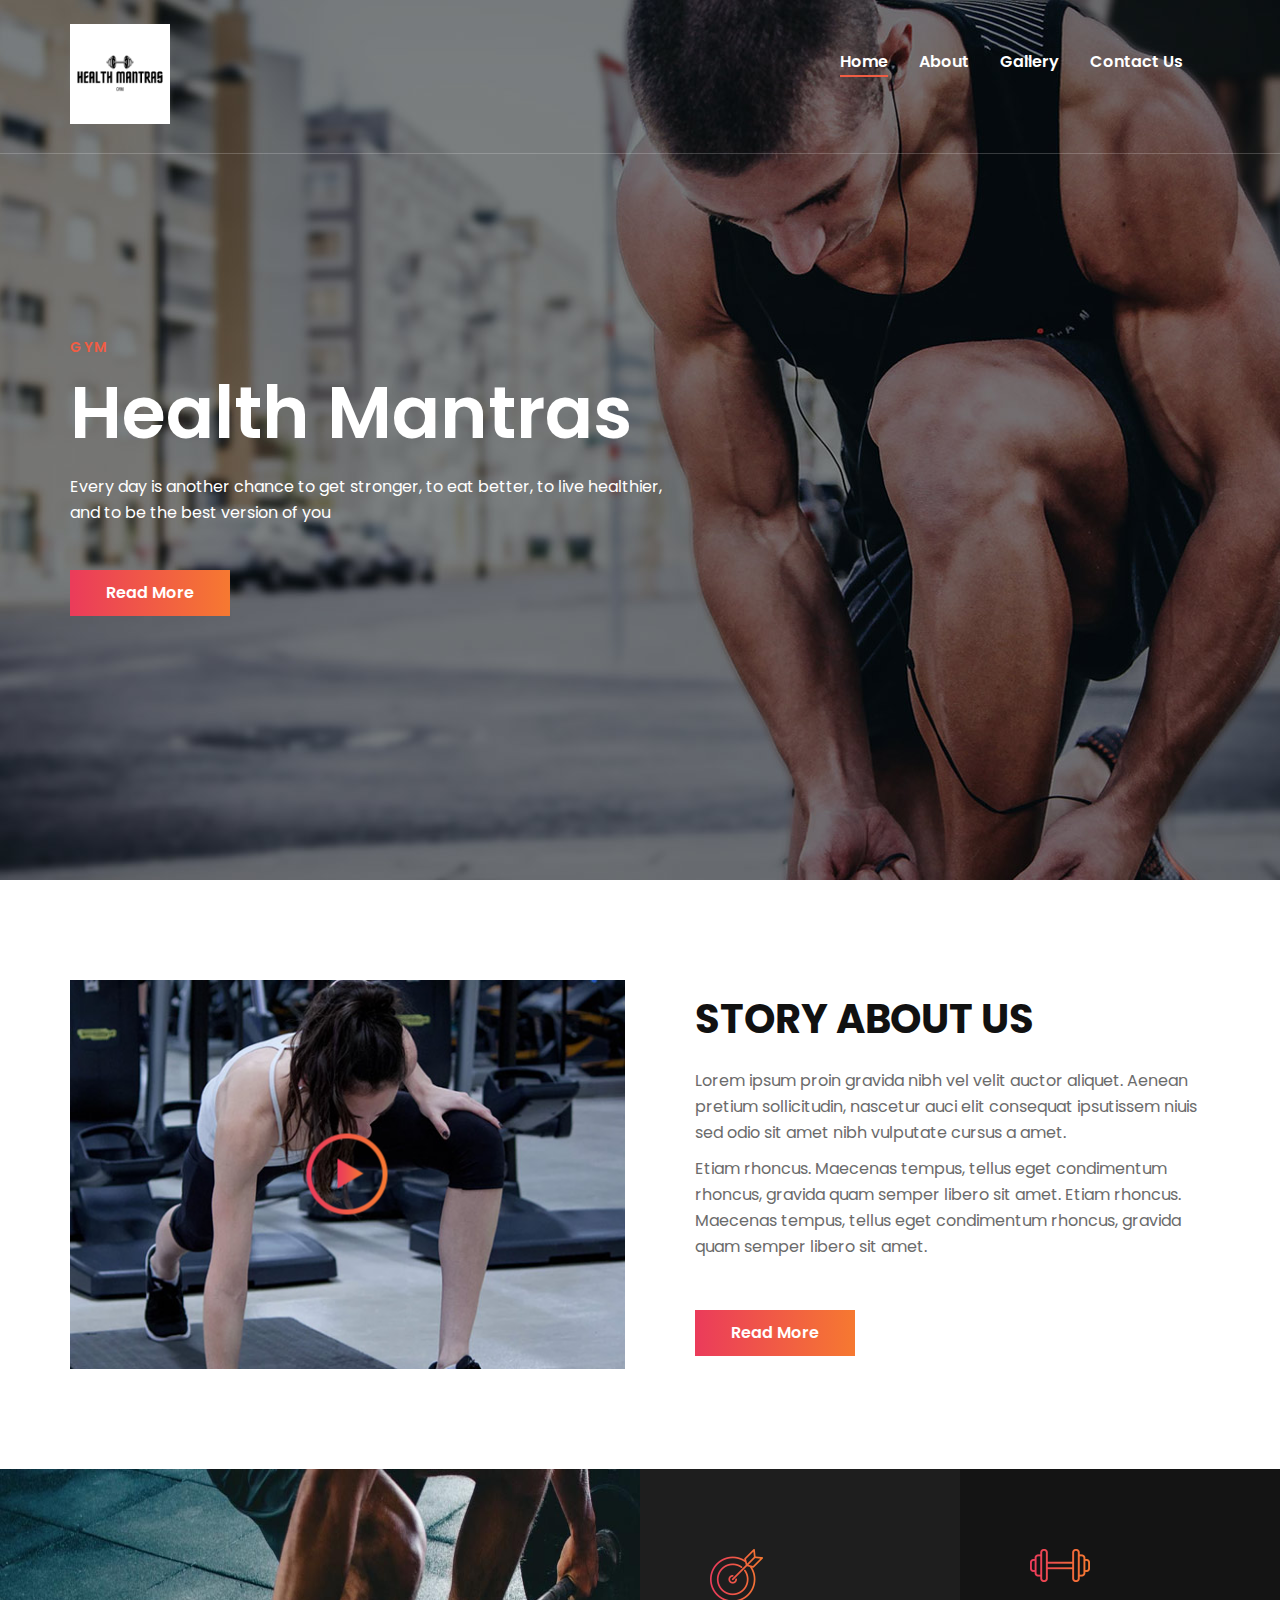
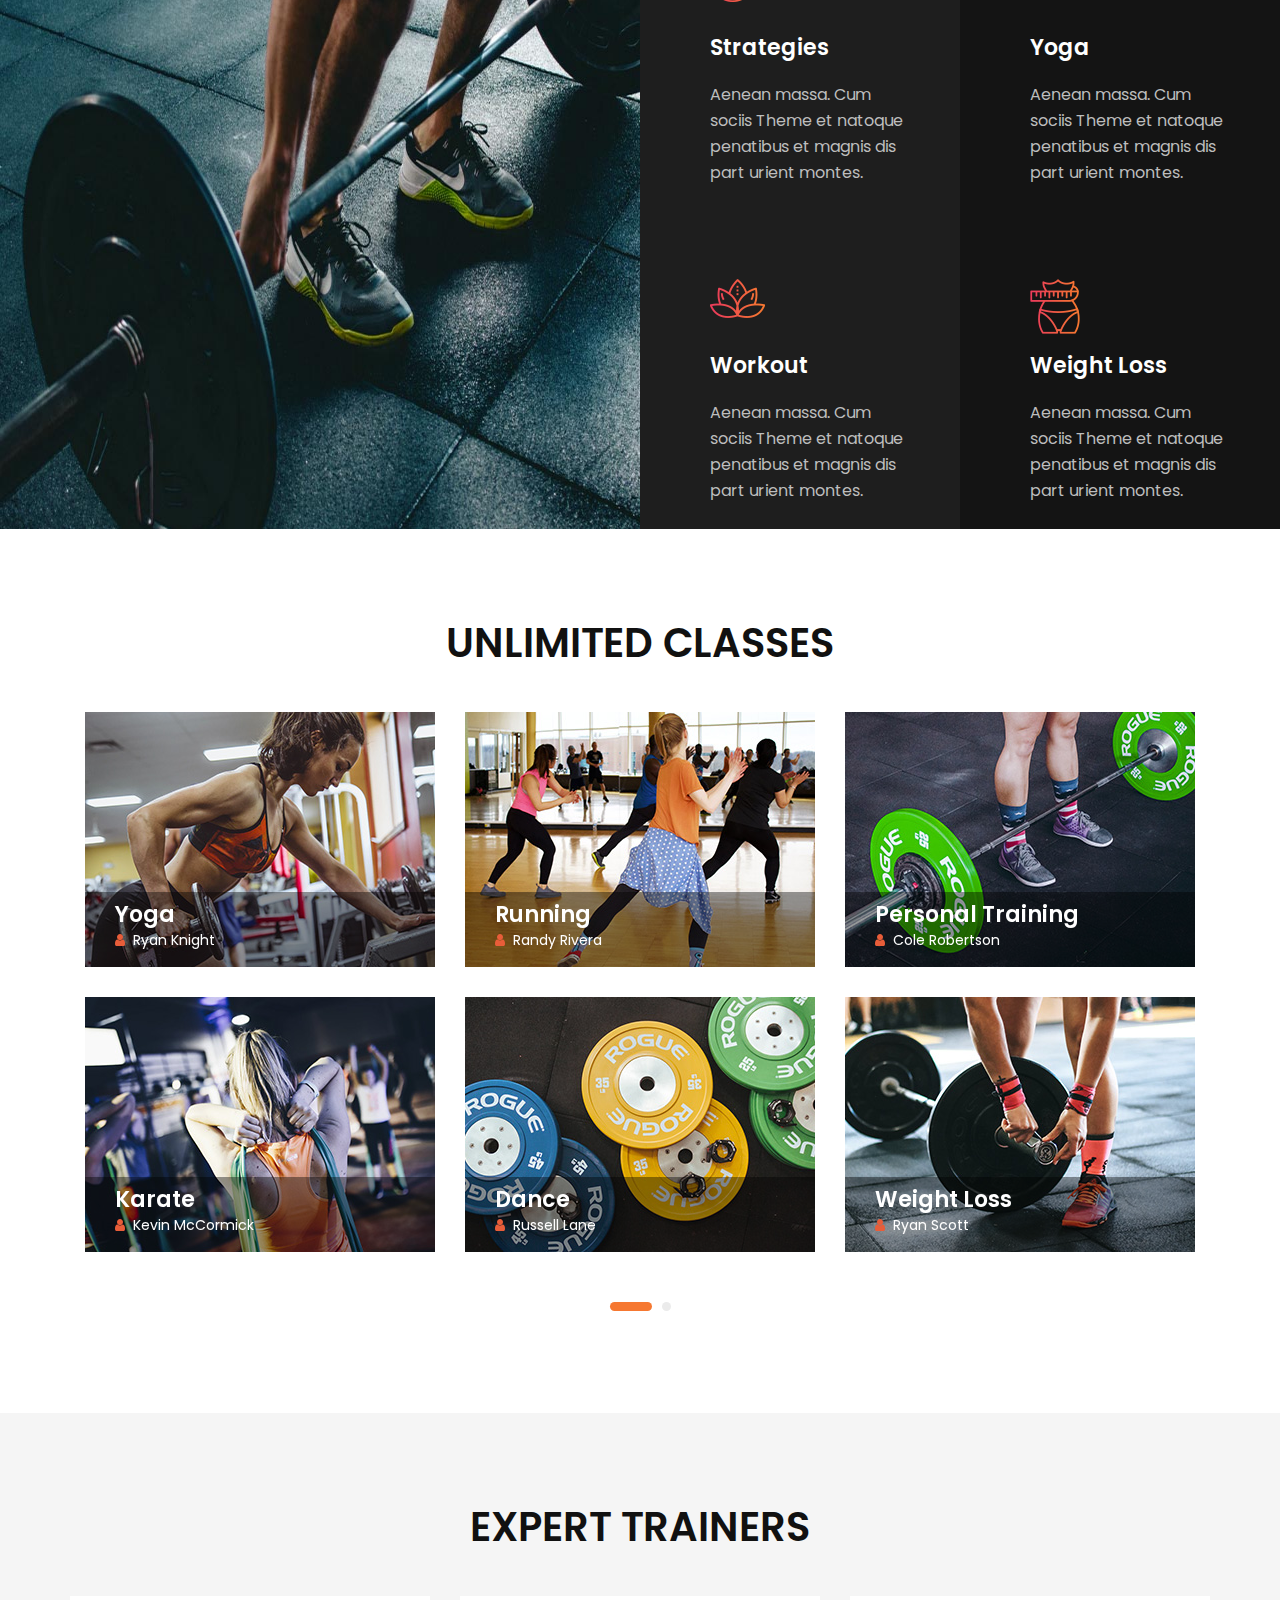
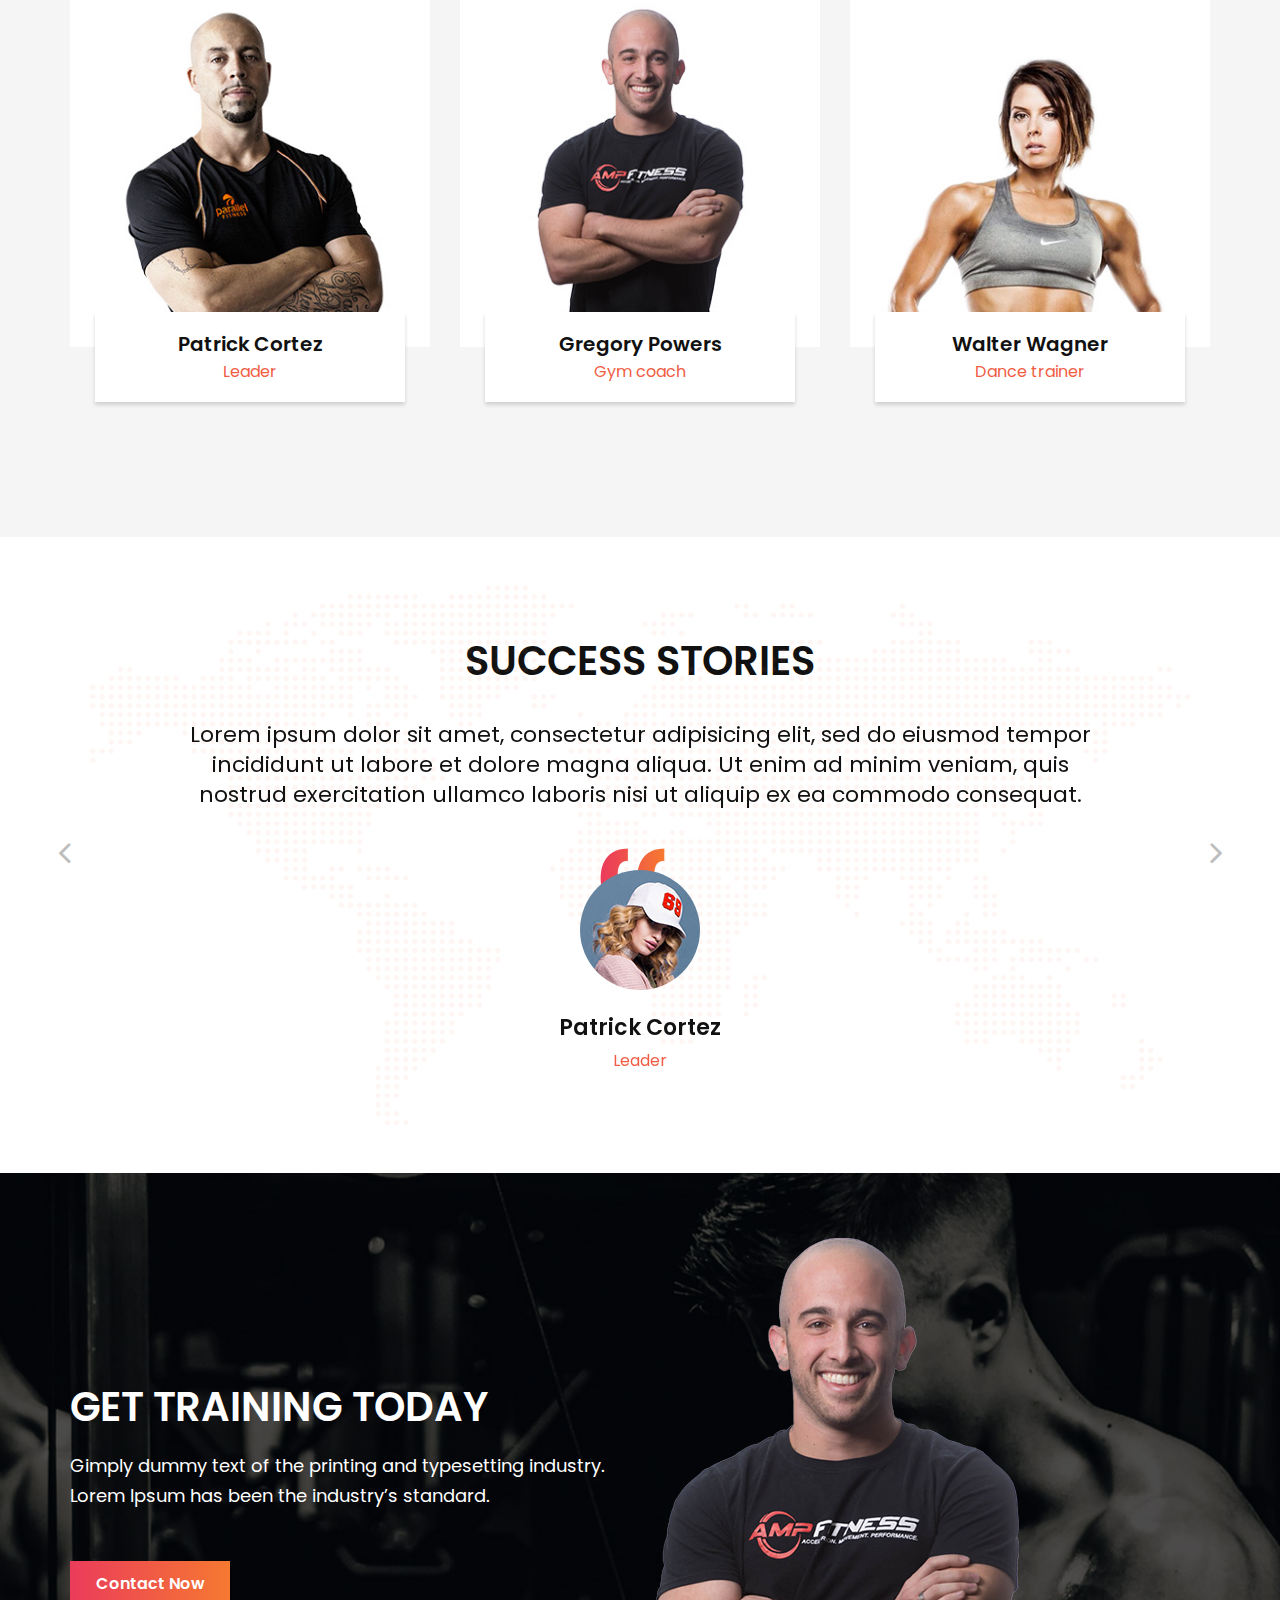
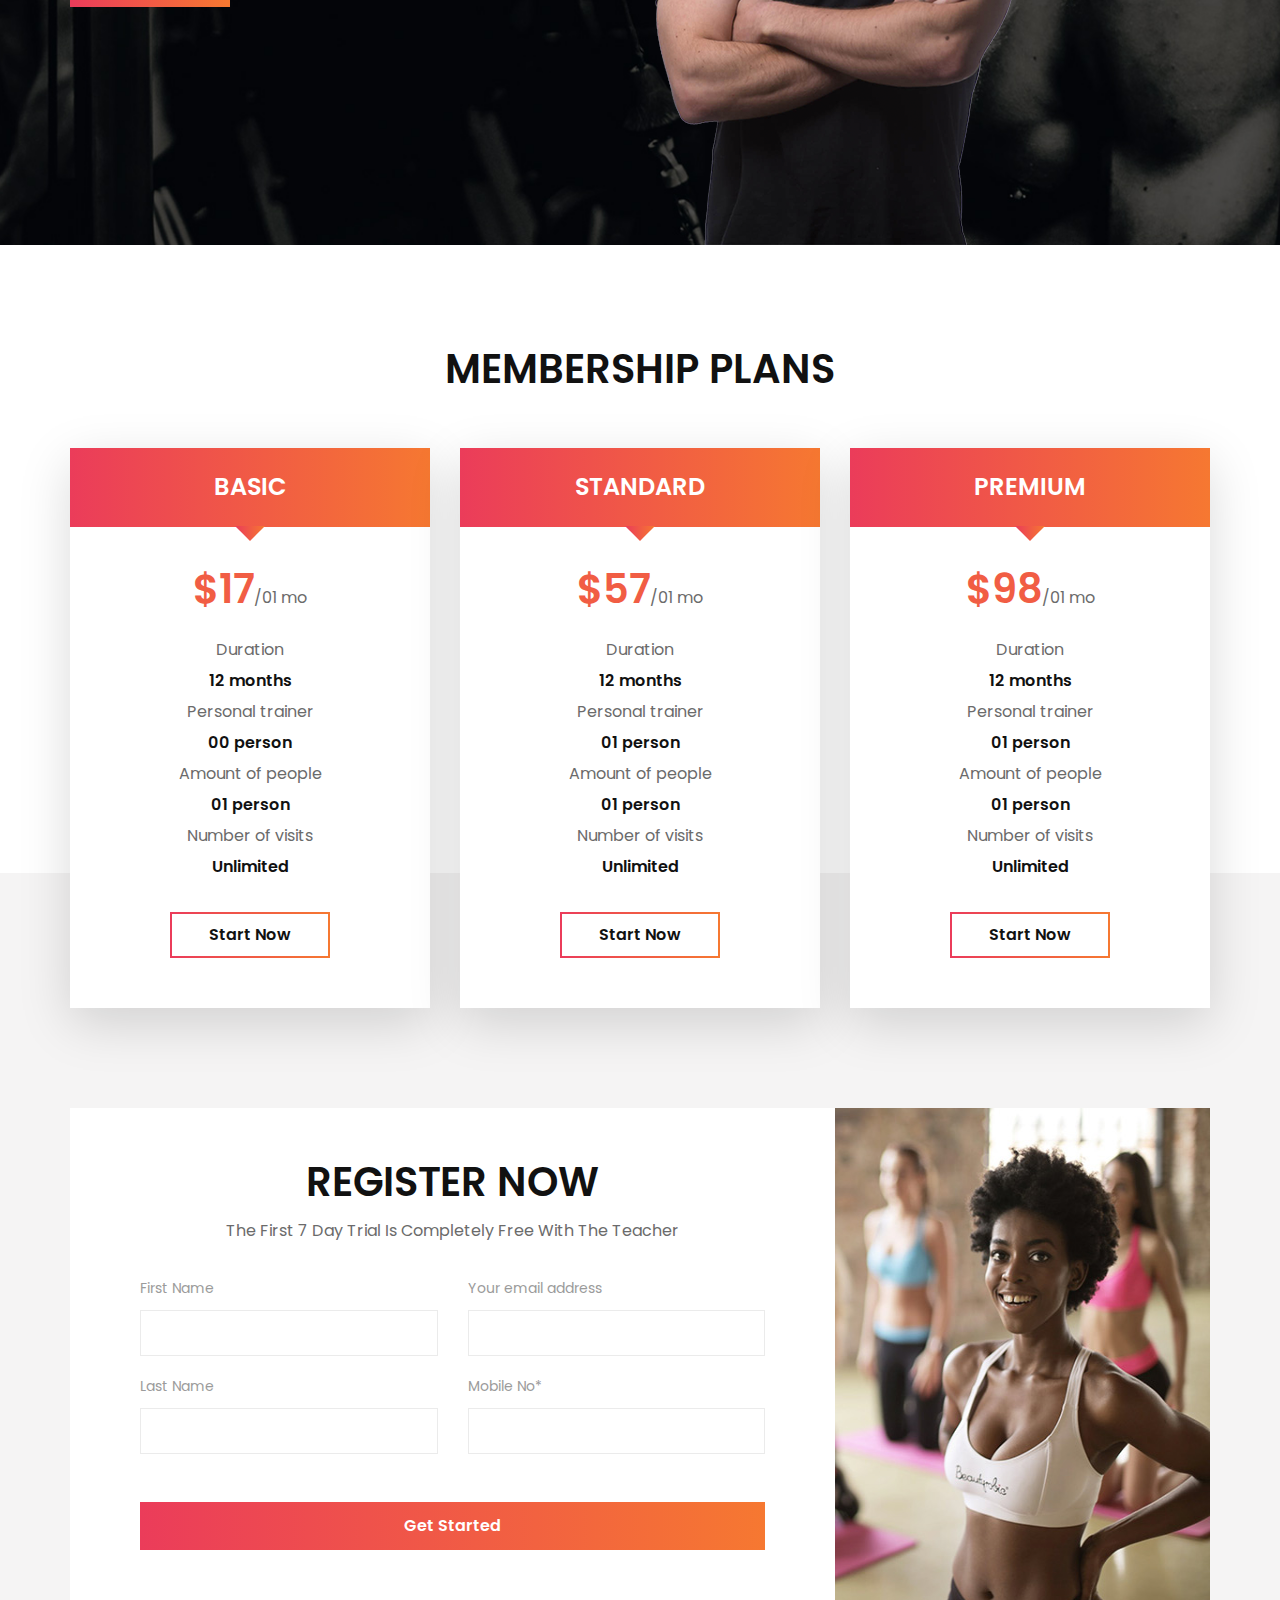
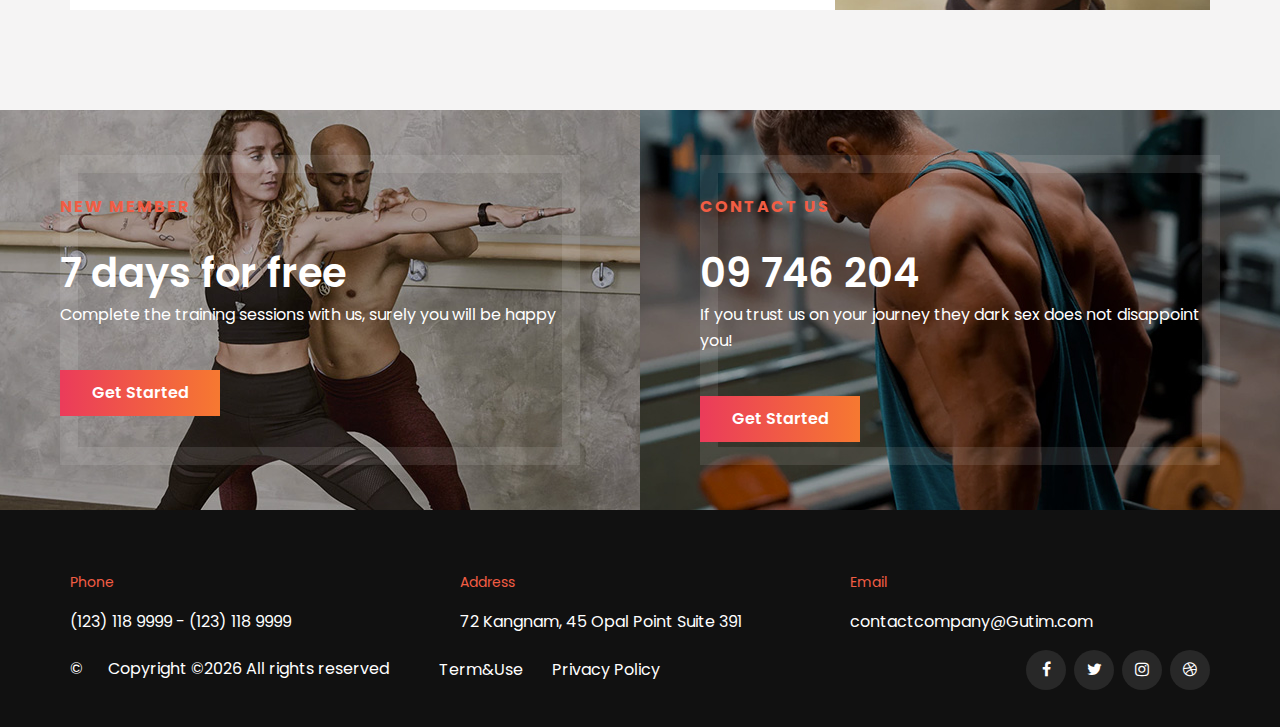
==== commit 7cef8a8d: "Made major changes to Index and Contact" ====
--- a/index.html
+++ b/index.html
@@ -7,7 +7,7 @@
     <meta name="keywords" content="Gutim, unica, creative, html">
     <meta name="viewport" content="width=device-width, initial-scale=1.0">
     <meta http-equiv="X-UA-Compatible" content="ie=edge">
-    <title>Gutim | Template</title>
+    <title>Health Mantras</title>
 
     <!-- Google Font -->
     <link href="https://fonts.googleapis.com/css?family=Poppins:300,400,500,600,700,800,900&display=swap"
@@ -33,7 +33,7 @@
         <div class="container">
             <div class="logo">
                 <a href="./index.html">
-                    <img src="img/logo.png" alt="">
+                    <img style="height:100px;" src="img/logo.png" alt="">
                 </a>
             </div>
             <div class="nav-menu">
@@ -41,13 +41,13 @@
                     <ul>
                         <li class="active"><a href="./index.html">Home</a></li>
                         <li><a href="./about-us.html">About</a></li>
-                        <li><a href="./classes.html">Classes</a></li>
-                        <li><a href="./blog.html">Blog</a></li>
+                        <!-- <li><a href="./classes.html">Classes</a></li> -->
+                        <!-- <li><a href="./blog.html">Blog</a></li> -->
                         <li><a href="./gallery.html">Gallery</a></li>
-                        <li><a href="./contact.html">Contacts</a></li>
+                        <li><a href="./contact.html">Contact Us</a></li>
                     </ul>
                 </nav>
-                <a href="#" class="primary-btn signup-btn">Sign Up Today</a>
+                <!-- <a href="#" class="primary-btn signup-btn">Sign Up Today</a> -->
             </div>
             <div id="mobile-menu-wrap"></div>
         </div>
@@ -60,10 +60,10 @@
             <div class="row">
                 <div class="col-lg-8">
                     <div class="hero-text">
-                        <span>FITNESS ELEMENTS</span>
-                        <h1>BMI CALCULATOR</h1>
-                        <p>Gutim comes packed with the user-friendly BMI Calculator<br /> shortcode which lets</p>
-                        <a href="#" class="primary-btn">Read More</a>
+                        <span>GYM</span>
+                        <h1>Health Mantras</h1>
+                        <p>Every day is another chance to get stronger, to eat better, to live healthier,<br />  and to be the best version of you</p>
+                        <a href="./about-us.html" class="primary-btn">Read More</a>
                     </div>
                 </div>
             </div>
@@ -501,7 +501,7 @@
     <!-- Register Section End -->
 
     <!-- Latest Blog Section Begin -->
-    <section class="latest-blog-section spad">
+    <!-- <section class="latest-blog-section spad">
         <div class="container">
             <div class="row">
                 <div class="col-lg-12">
@@ -543,7 +543,7 @@
                 </div>
             </div>
         </div>
-    </section>
+    </section> -->
     <!-- Latest Blog Section End -->
 
     <!-- Footer Banner Section Begin -->
@@ -594,7 +594,7 @@
                     </div>
                 </div>
             </div>
-            <div class="subscribe-option set-bg" data-setbg="img/footer-signup.jpg">
+            <!-- <div class="subscribe-option set-bg" data-setbg="img/footer-signup.jpg">
                 <div class="so-text">
                     <h4>Subscribe To Our Mailing List</h4>
                     <p>Sign up to receive the latest information </p>
@@ -603,14 +603,14 @@
                     <input type="text" placeholder="Enter Your Mail">
                     <button type="submit"><i class="fa fa-send"></i></button>
                 </form>
-            </div>
+            </div> -->
             <div class="copyright-text">
                 <ul>
                     <li><a href="#">Term&Use</a></li>
                     <li><a href="#">Privacy Policy</a></li>
                 </ul>
                 <p>&copy;<p><!-- Link back to Colorlib can't be removed. Template is licensed under CC BY 3.0. -->
-  Copyright &copy;<script>document.write(new Date().getFullYear());</script> All rights reserved | This template is made with <i class="fa fa-heart" aria-hidden="true"></i> by <a href="https://colorlib.com" target="_blank">Colorlib</a>
+  Copyright &copy;<script>document.write(new Date().getFullYear());</script> All rights reserved </a>
   <!-- Link back to Colorlib can't be removed. Template is licensed under CC BY 3.0. --></p></p>
                 <div class="footer-social">
                     <a href="#"><i class="fa fa-facebook"></i></a>
@@ -633,4 +633,4 @@
     <script src="js/main.js"></script>
 </body>
 
-</html>+</html>
--- a/css/style.css
+++ b/css/style.css
@@ -72,6 +72,7 @@
 }
 img {
 	max-width: 100%;
+	/* height: 100px; */
 }
 input:focus, select:focus, button:focus, textarea:focus {
 	outline: none;
@@ -241,6 +242,7 @@
 }
 .nav-menu {
 	float: right;
+	padding-top: 50px;
 }
 .nav-menu .mainmenu {
 	display: inline-block;
@@ -1923,4 +1925,4 @@
 	.gallery-controls li {
 		margin-right: 10px;
 	}
-}+}
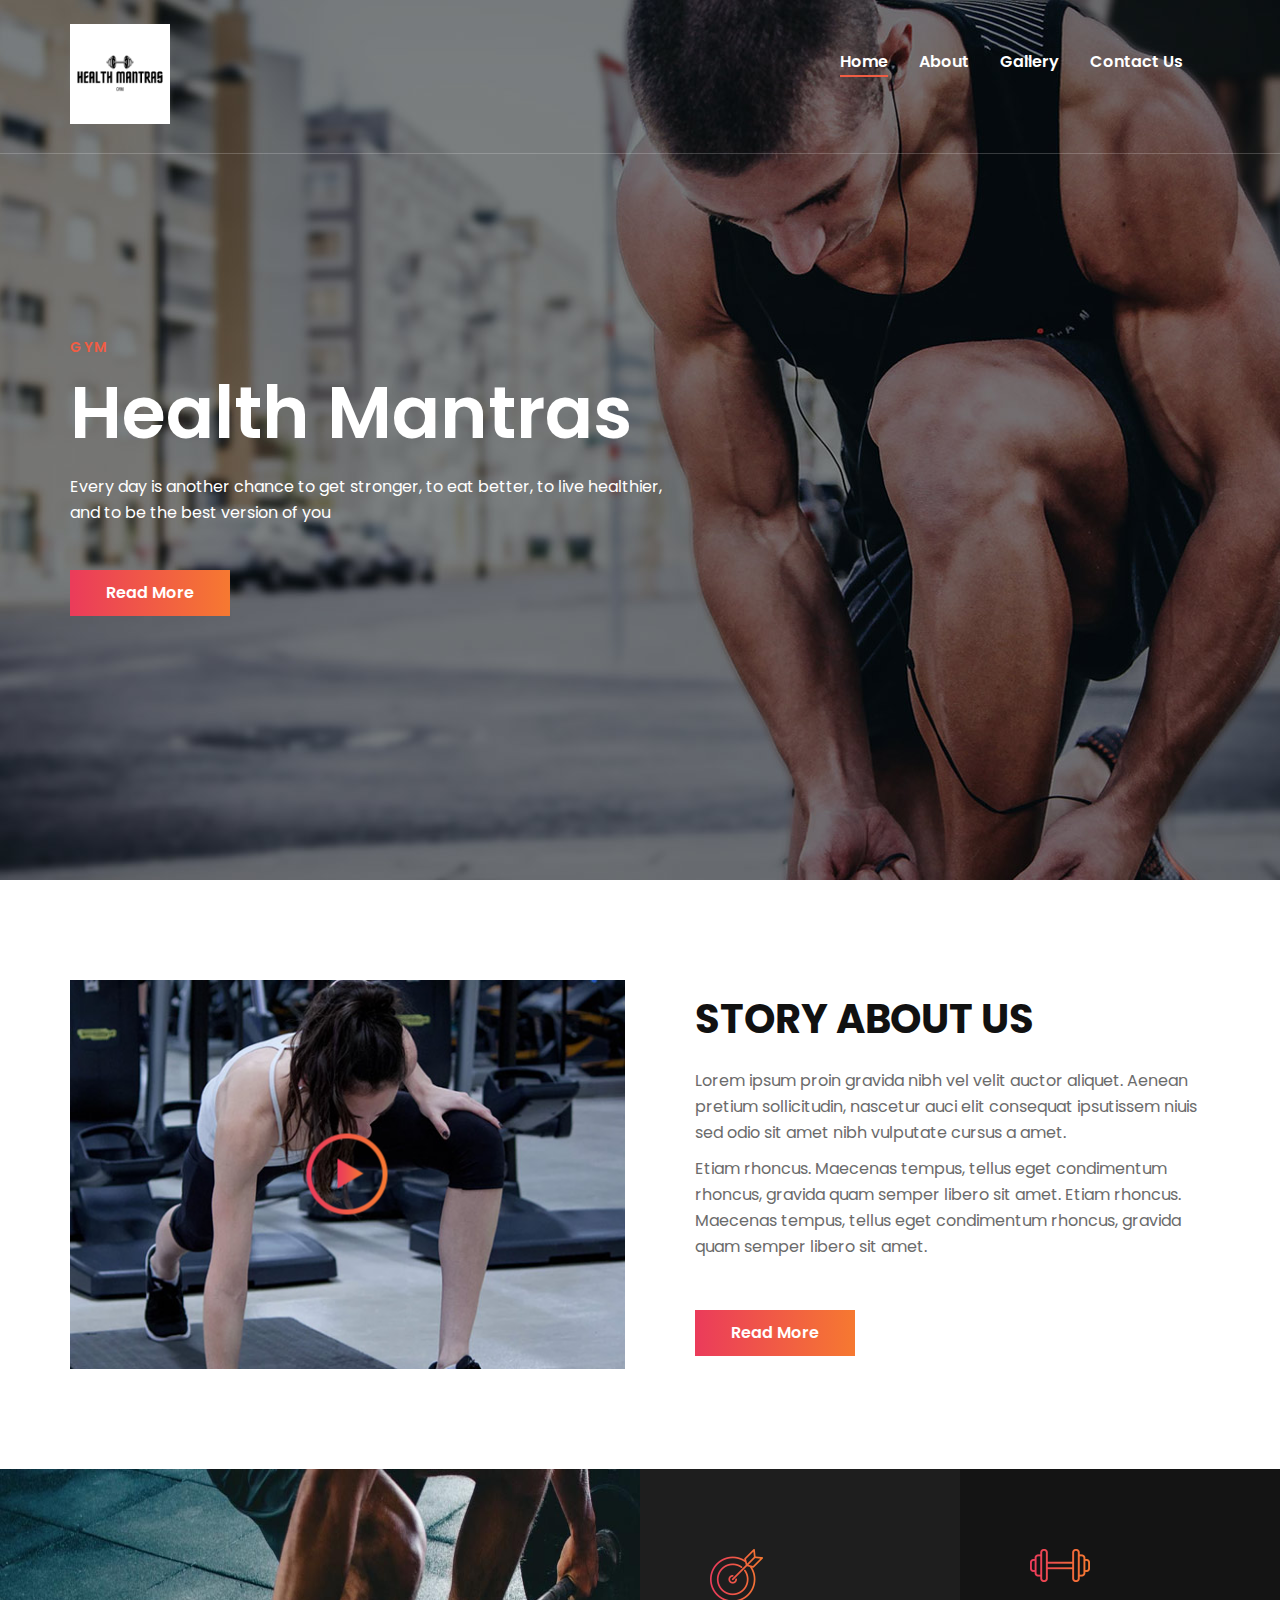
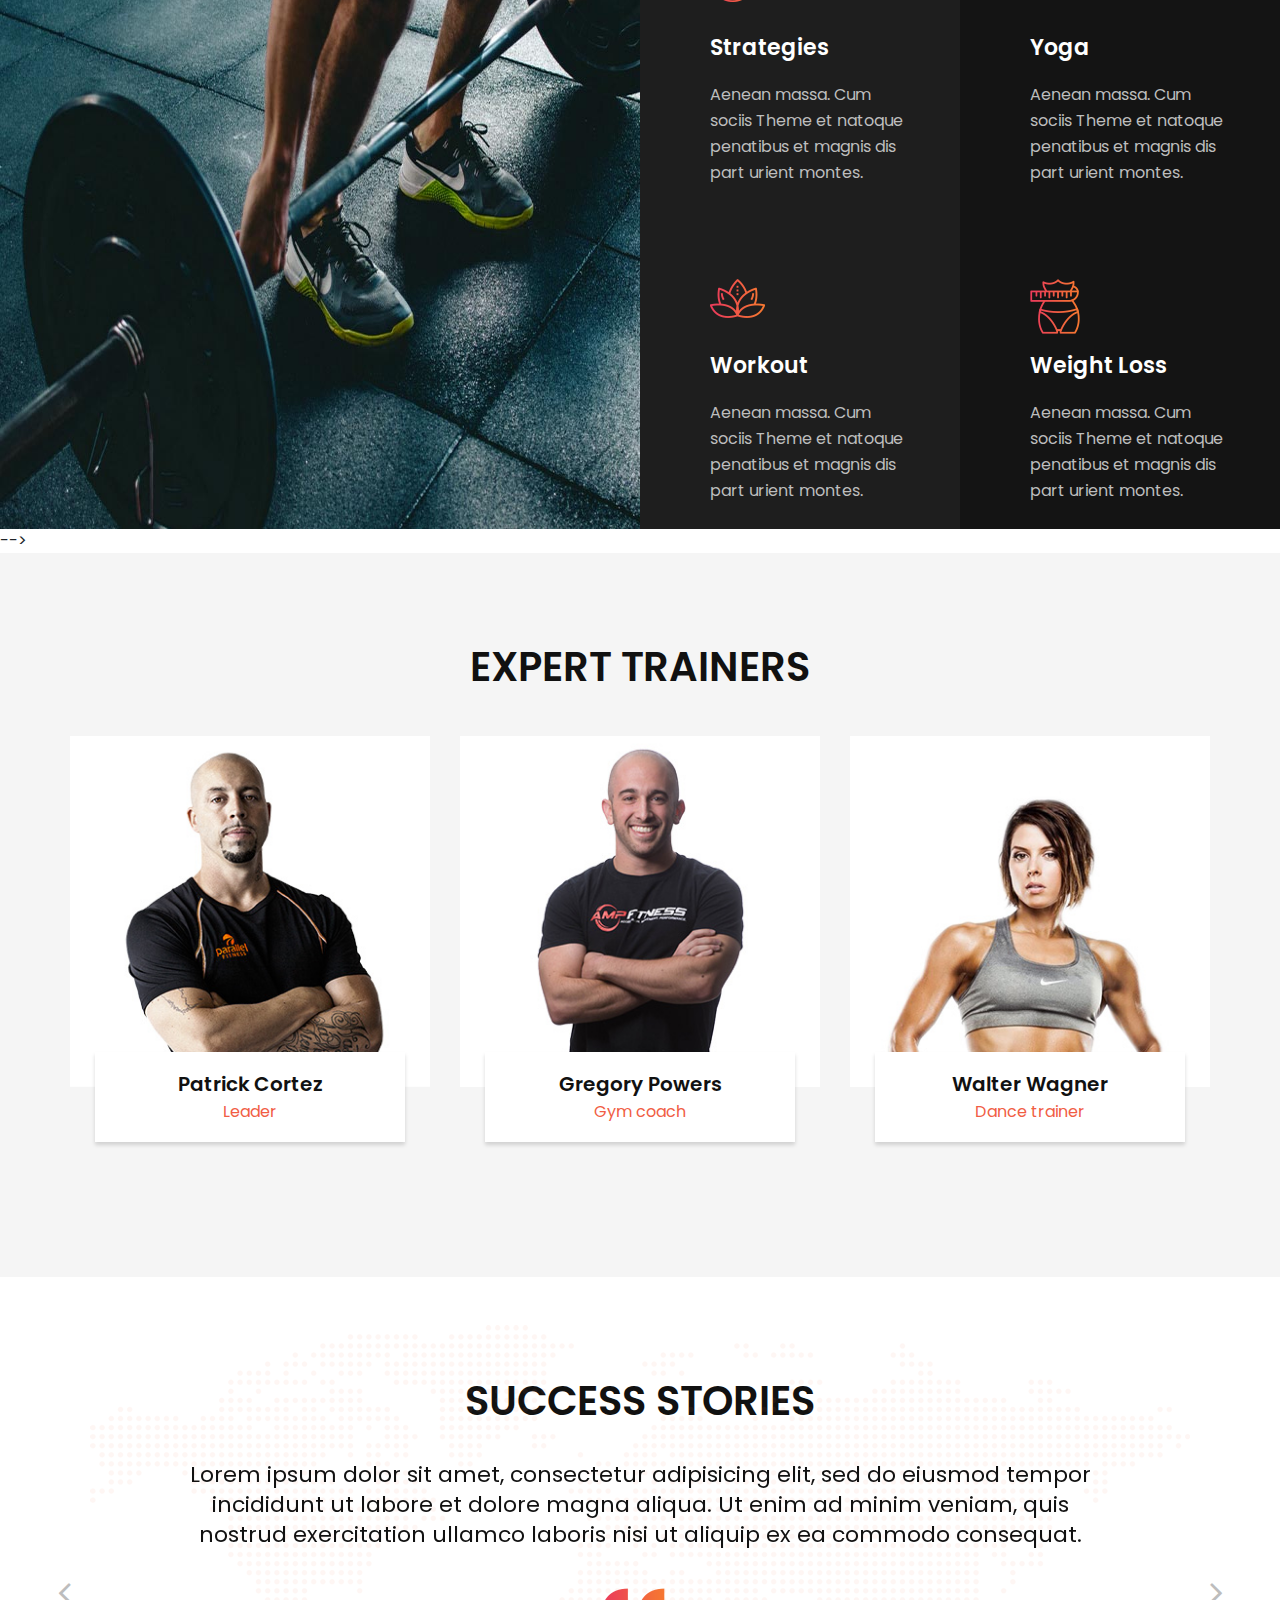
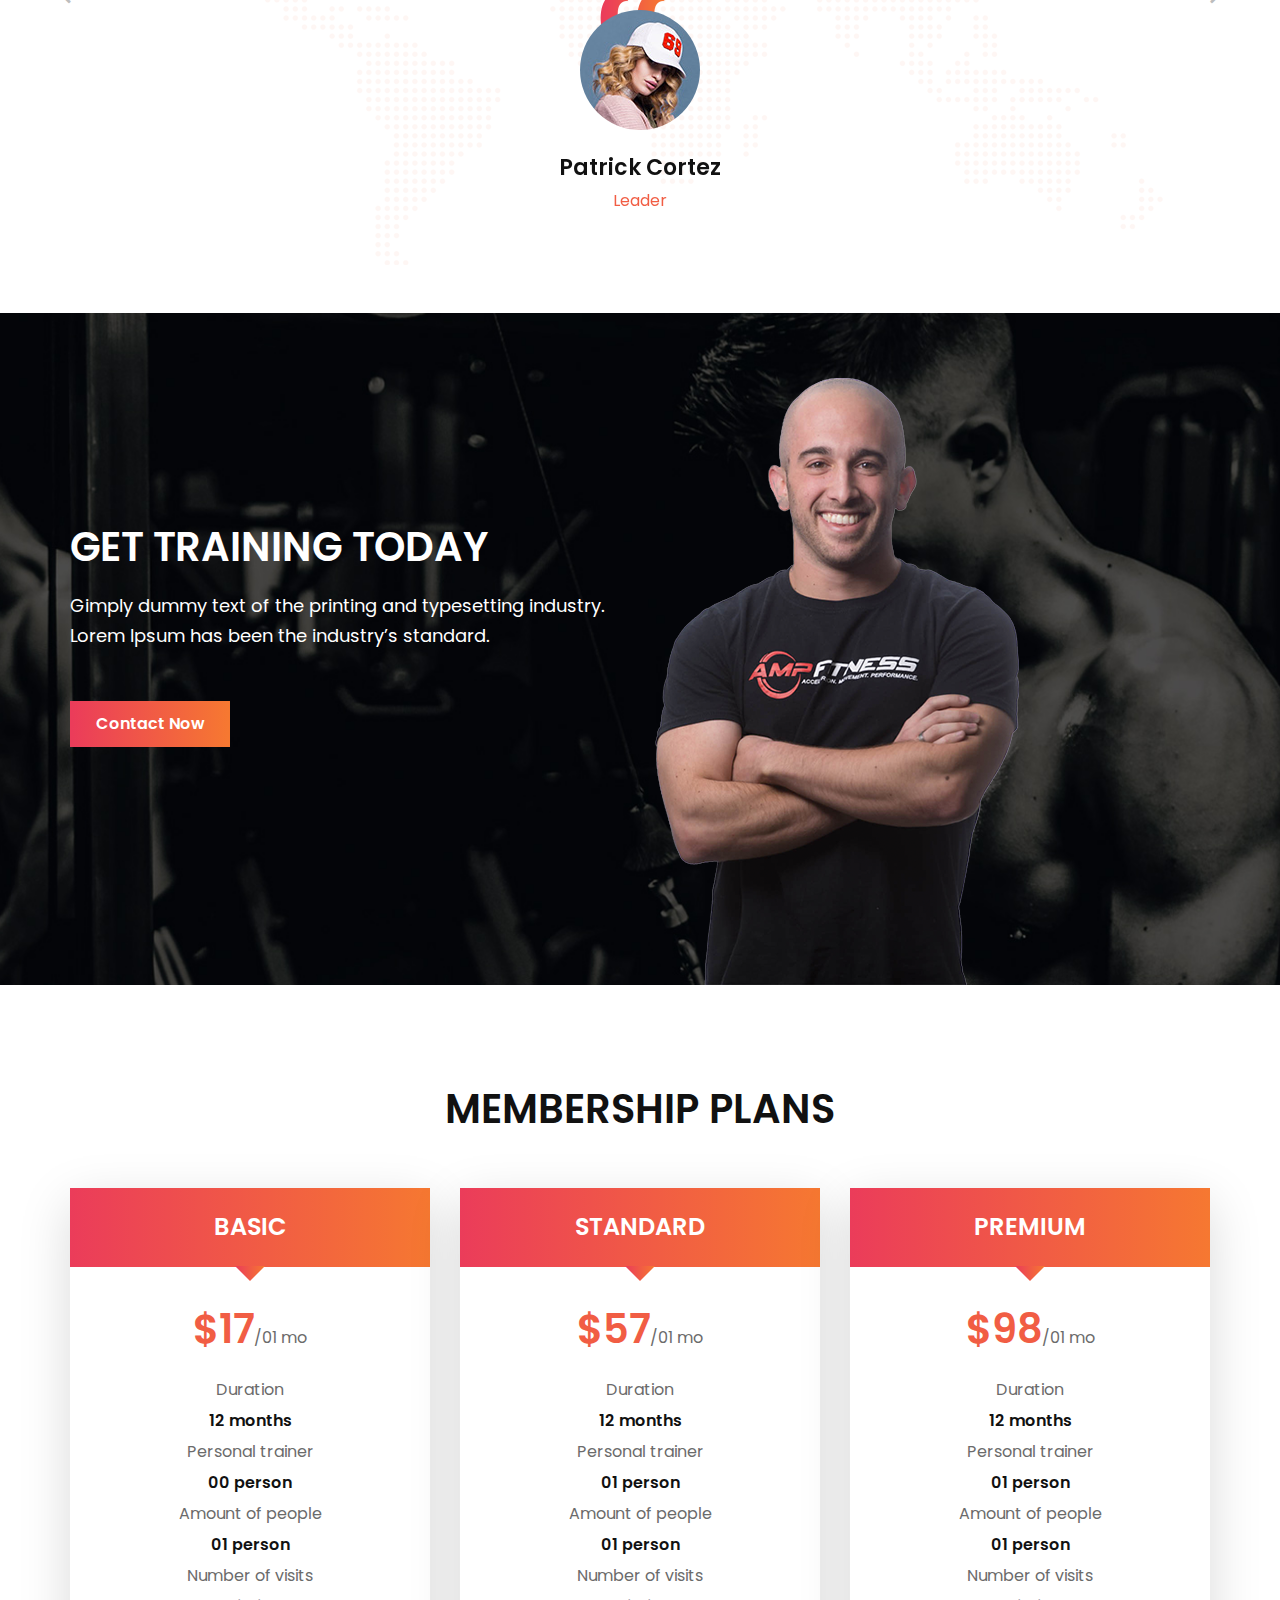
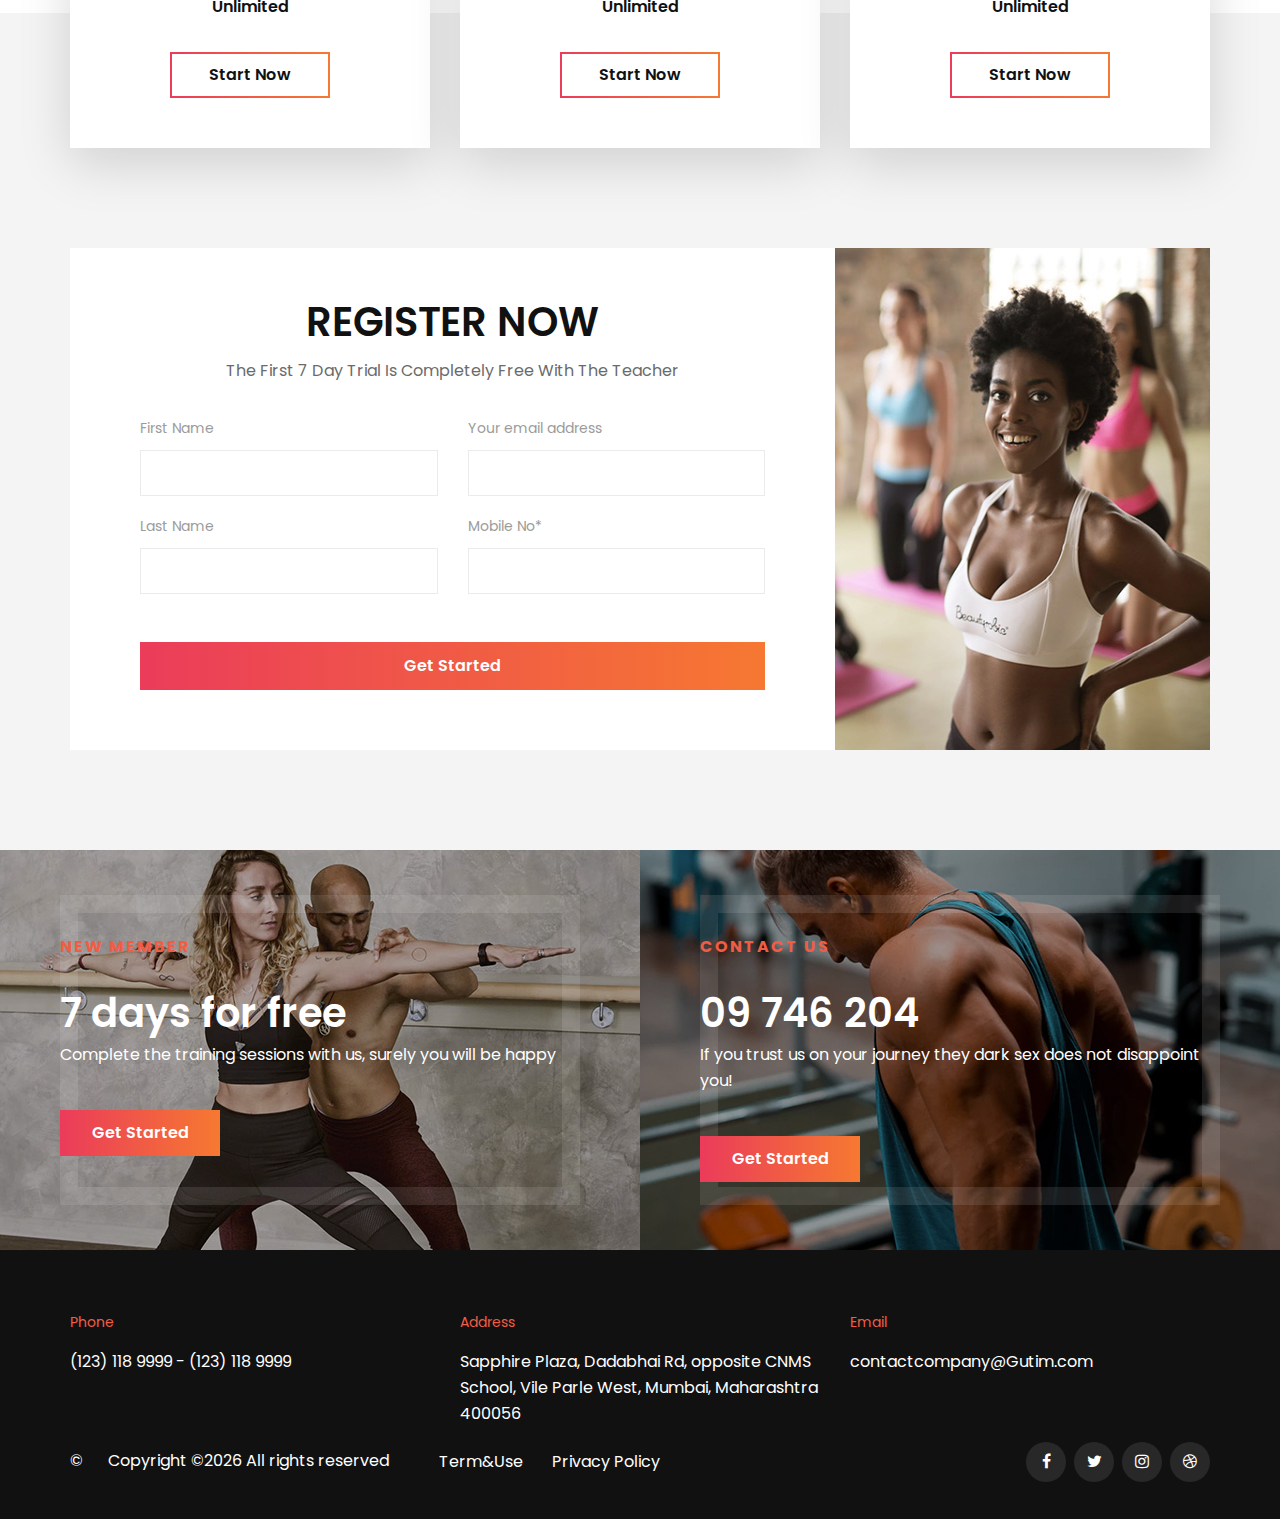
==== commit 8a8863f1: "Made major changes About and Index page" ====
--- a/index.html
+++ b/index.html
@@ -149,7 +149,7 @@
     <!-- Services Section End -->
 
     <!-- Classes Section Begin -->
-    <section class="classes-section spad">
+    <!-- <section class="classes-section spad">
         <div class="container">
             <div class="row">
                 <div class="col-lg-12">
@@ -158,8 +158,8 @@
                     </div>
                 </div>
             </div>
-            <div class="row classes-slider owl-carousel">
-                <div class="col-lg-4">
+            <!- <div class="row classes-slider owl-carousel"> -->
+                <!-- <div class="col-lg-4">
                     <div class="single-class-item set-bg" data-setbg="img/classes/classes-1.jpg">
                         <div class="si-text">
                             <h4>Yoga</h4>
@@ -172,22 +172,22 @@
                             <span><i class="fa fa-user"></i> Kevin McCormick</span>
                         </div>
                     </div>
-                </div>
-                <div class="col-lg-4">
+                </div> -->
+                <!-- <div class="col-lg-4">
                     <div class="single-class-item set-bg" data-setbg="img/classes/classes-2.jpg">
                         <div class="si-text">
                             <h4>Running</h4>
                             <span><i class="fa fa-user"></i> Randy Rivera</span>
                         </div>
                     </div>
-                    <div class="single-class-item set-bg" data-setbg="img/classes/classes-5.jpg">
+                    <! <div class="single-class-item set-bg" data-setbg="img/classes/classes-5.jpg">
                         <div class="si-text">
                             <h4>Dance</h4>
                             <span><i class="fa fa-user"></i> Russell Lane</span>
                         </div>
-                    </div>
-                </div>
-                <div class="col-lg-4">
+                    </div> -->
+                <!-- </div>  -->
+                <!-- <div class="col-lg-4">
                     <div class="single-class-item set-bg" data-setbg="img/classes/classes-3.jpg">
                         <div class="si-text">
                             <h4>Personal Training</h4>
@@ -200,8 +200,8 @@
                             <span><i class="fa fa-user"></i> Ryan Scott</span>
                         </div>
                     </div>
-                </div>
-                <div class="col-lg-4">
+                </div> -->
+                <!-- <div class="col-lg-4">
                     <div class="single-class-item set-bg" data-setbg="img/classes/classes-7.jpg">
                         <div class="si-text">
                             <h4>Personal Training</h4>
@@ -214,10 +214,10 @@
                             <span><i class="fa fa-user"></i> Ryan Scott</span>
                         </div>
                     </div>
-                </div>
-            </div>
-        </div>
-    </section>
+                </div> -->
+            <!-- </div>
+        </div>
+    </section> --> -->
     <!-- Classes Section End -->
 
     <!-- Trainer Section Begin -->
@@ -346,7 +346,7 @@
                         <h2>Get training today</h2>
                         <p>Gimply dummy text of the printing and typesetting industry. Lorem Ipsum has been the
                             industry’s standard.</p>
-                        <a href="#" class="primary-btn banner-btn">Contact Now</a>
+                        <a href="./contact.html" class="primary-btn banner-btn">Contact Now</a>
                     </div>
                 </div>
                 <div class="col-lg-5">
@@ -584,7 +584,7 @@
                 <div class="col-md-4">
                     <div class="contact-option">
                         <span>Address</span>
-                        <p>72 Kangnam, 45 Opal Point Suite 391</p>
+                        <p>Sapphire Plaza, Dadabhai Rd, opposite CNMS School, Vile Parle West, Mumbai, Maharashtra 400056</p>
                     </div>
                 </div>
                 <div class="col-md-4">
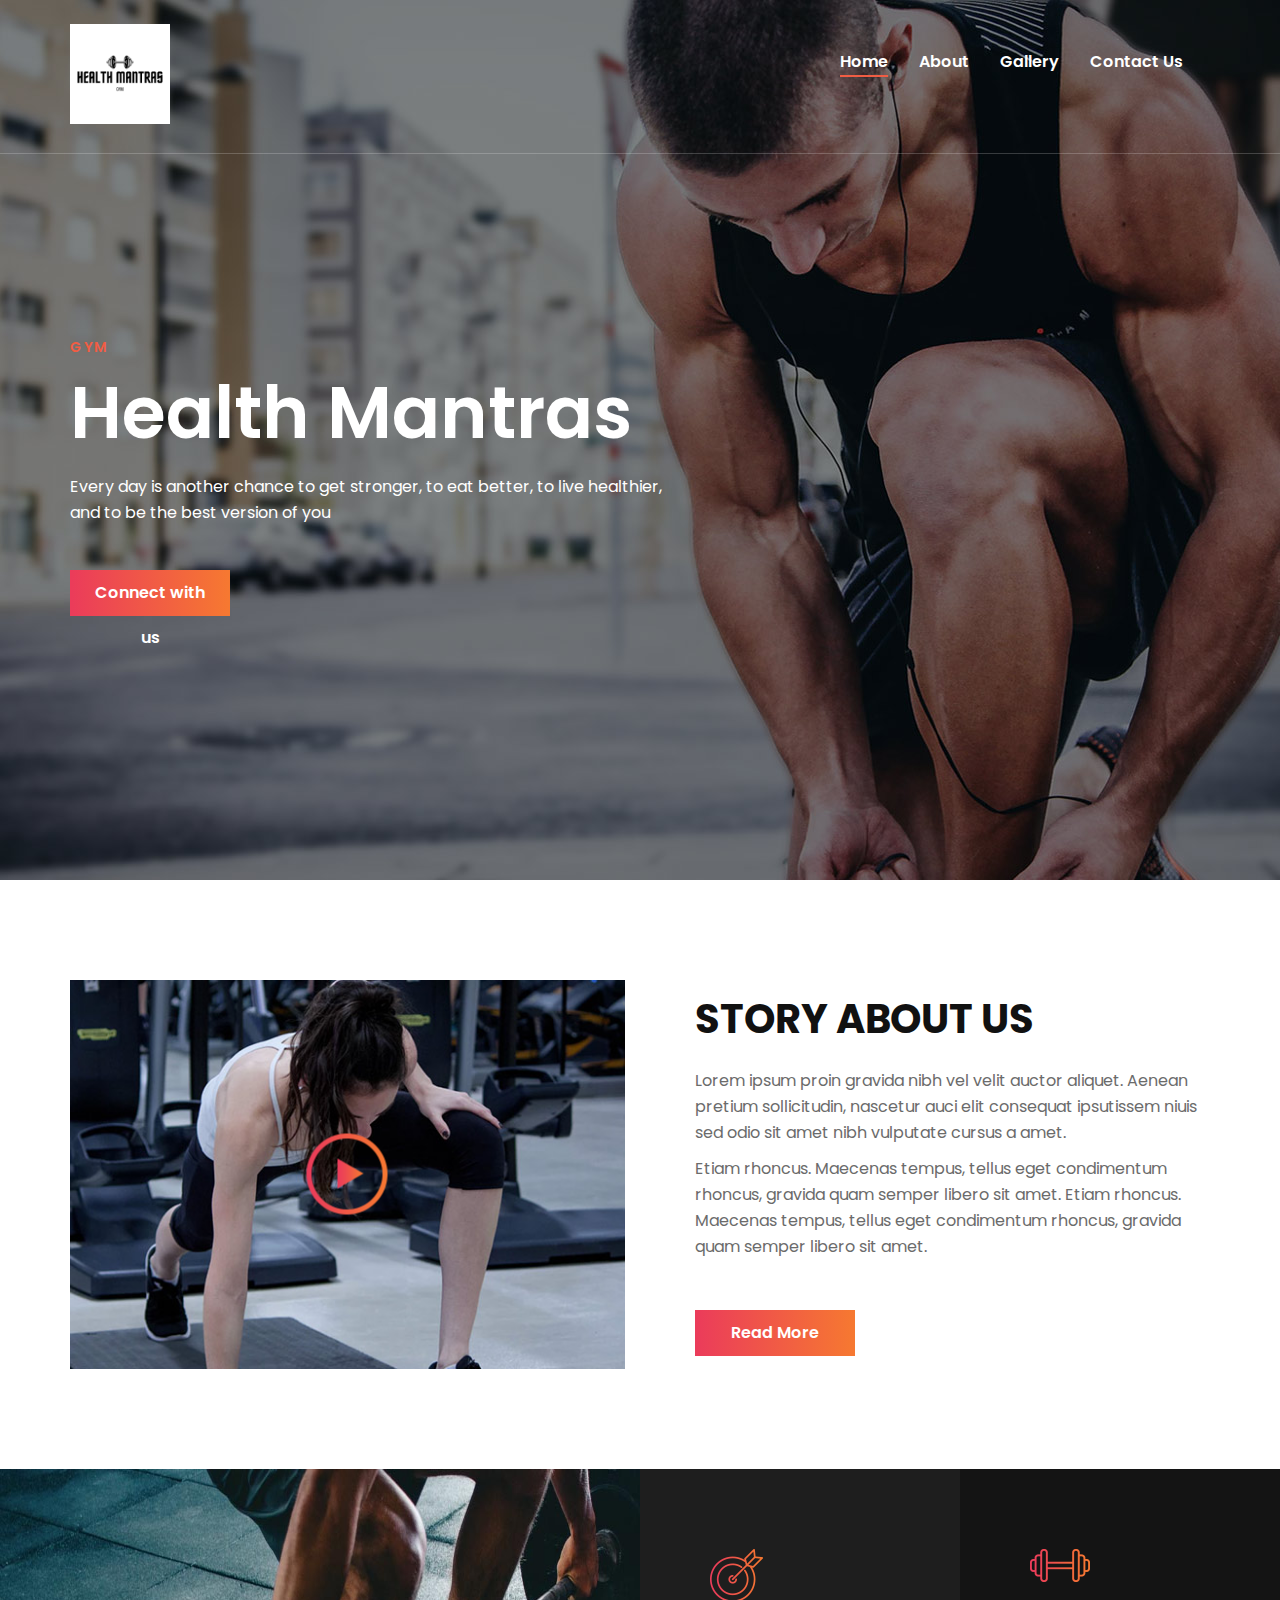
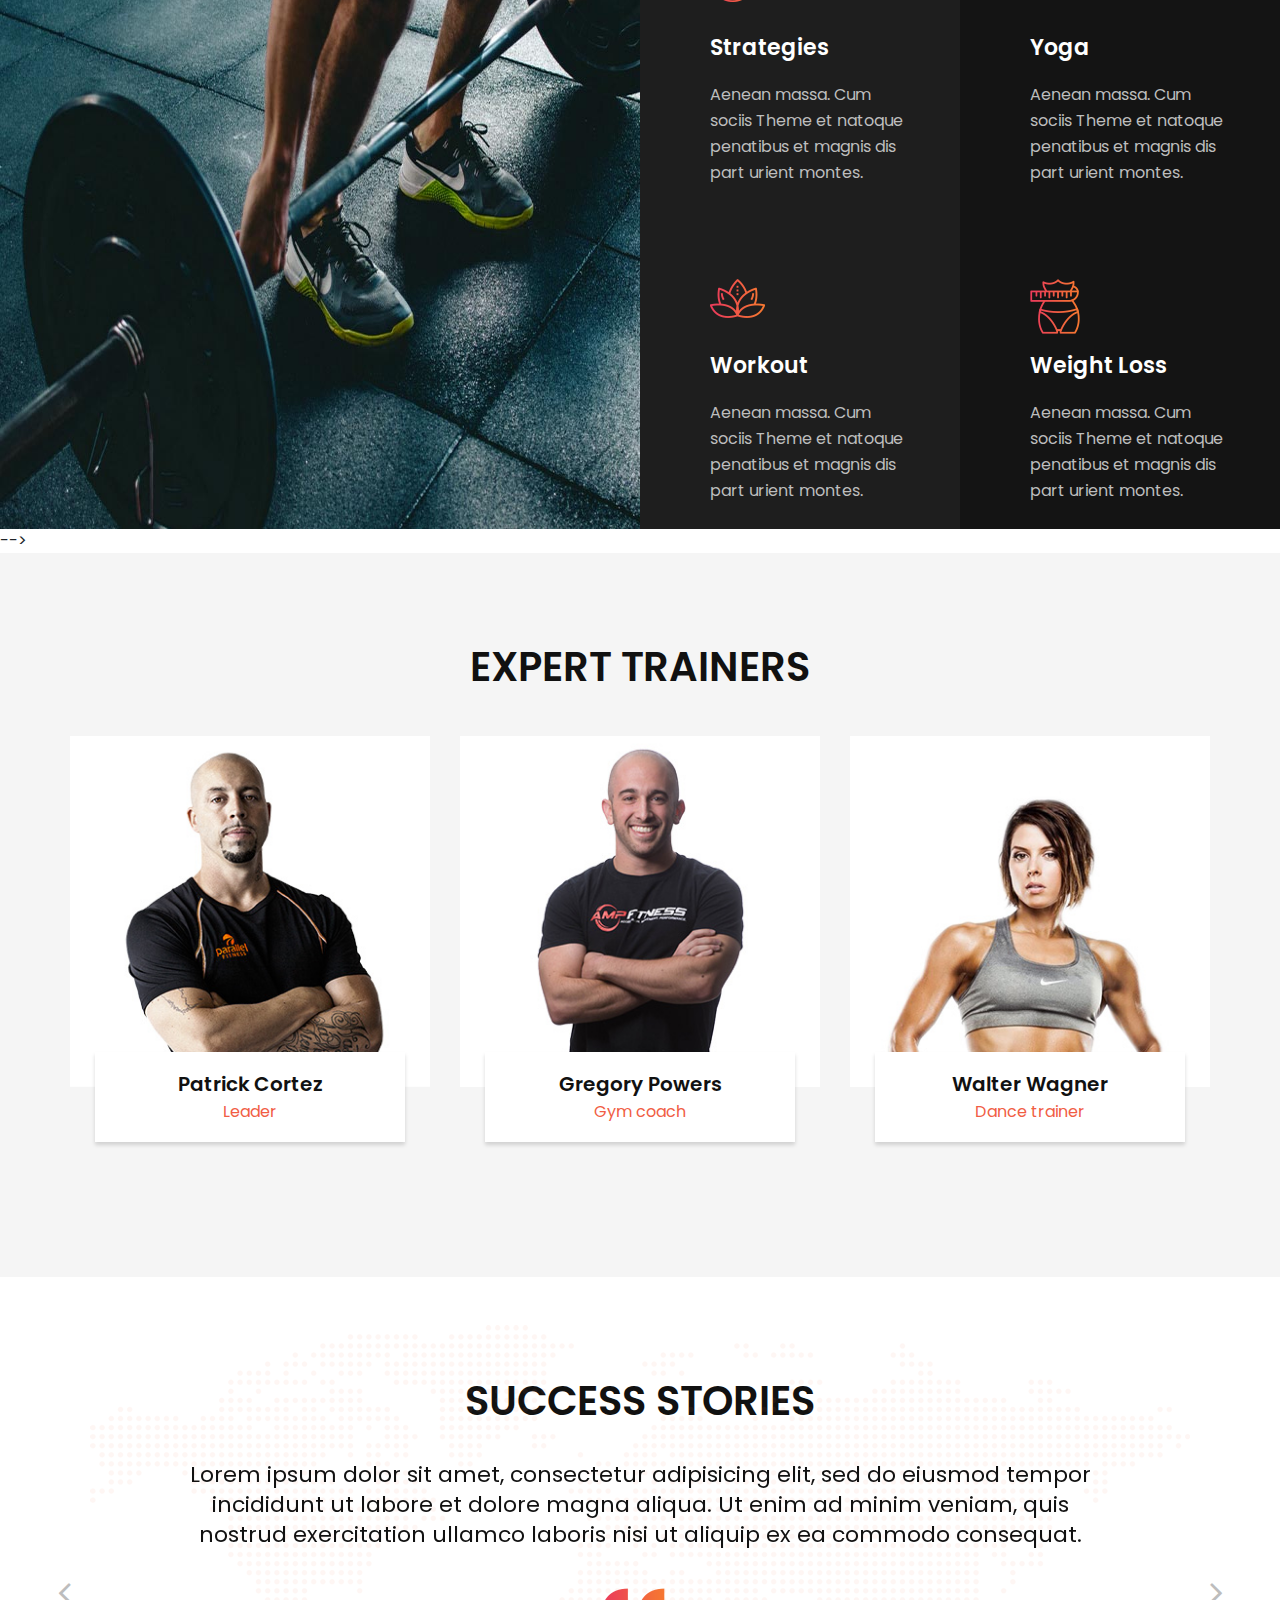
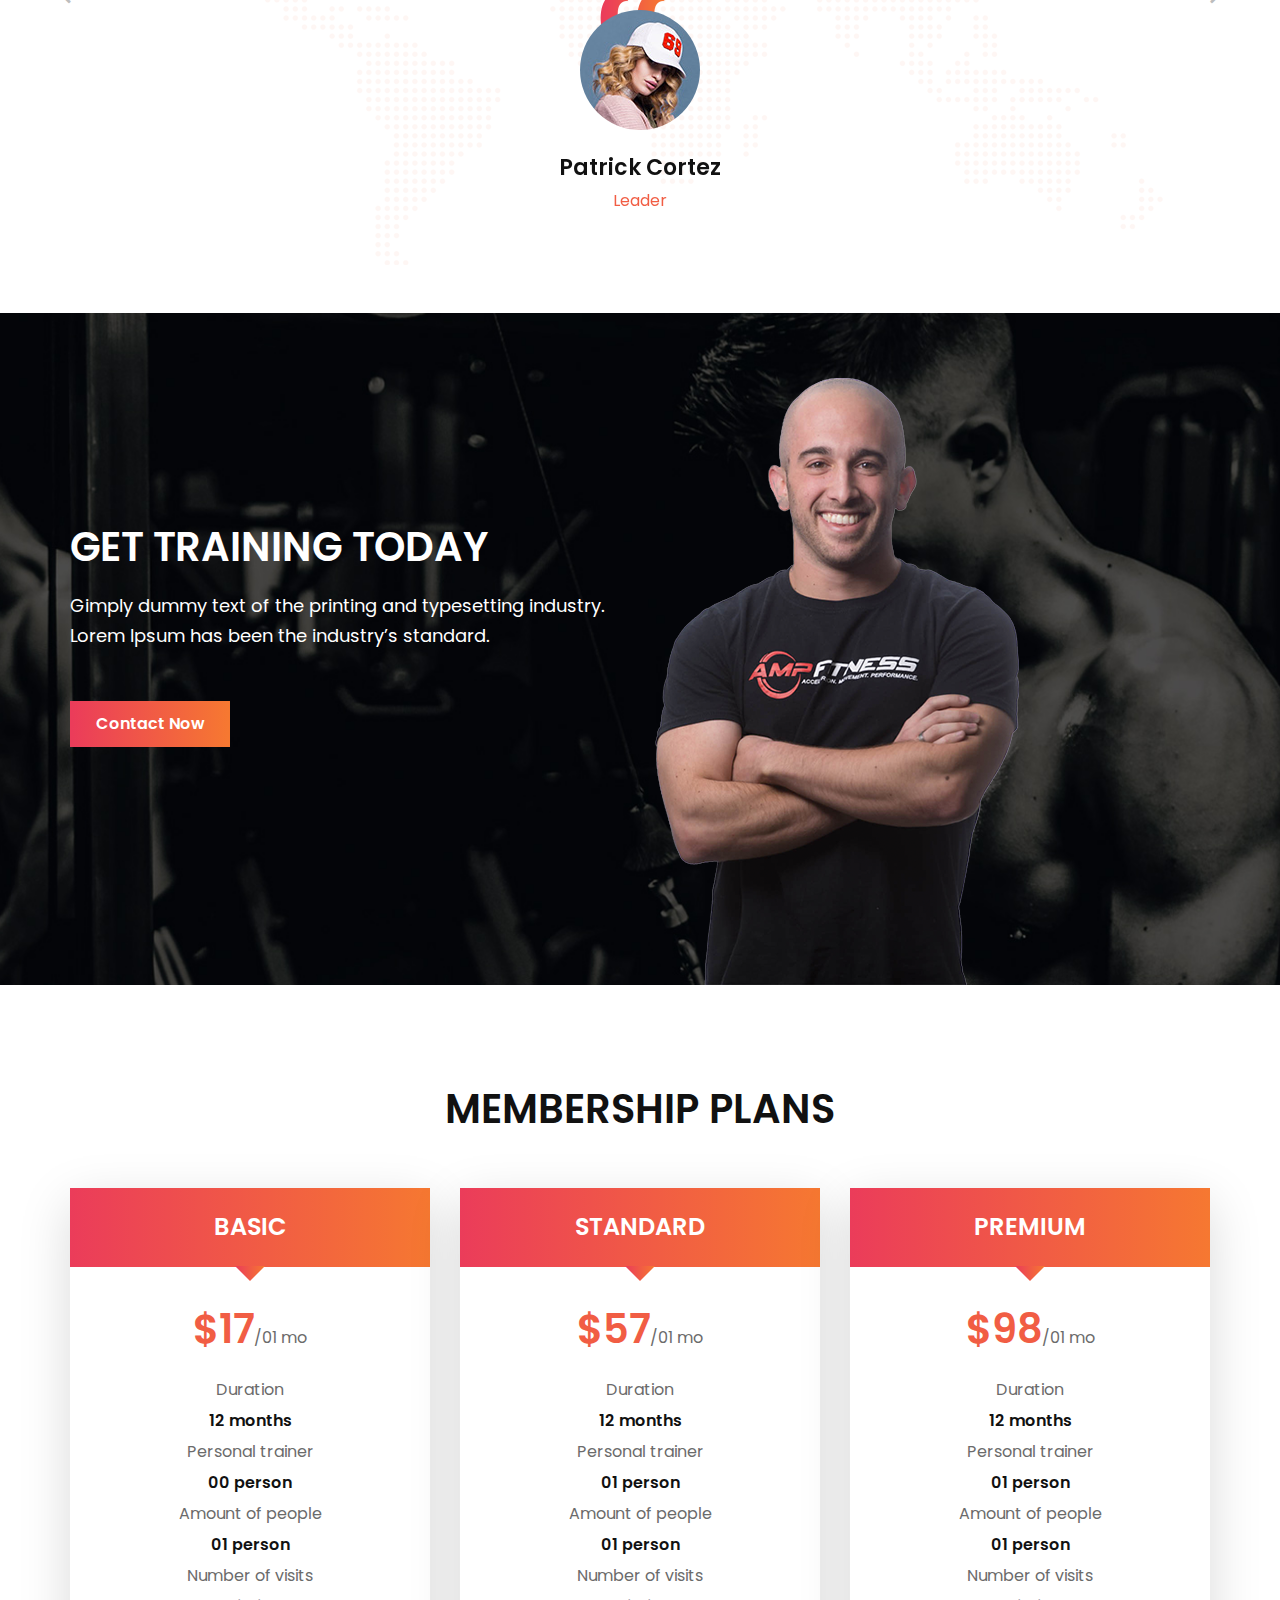
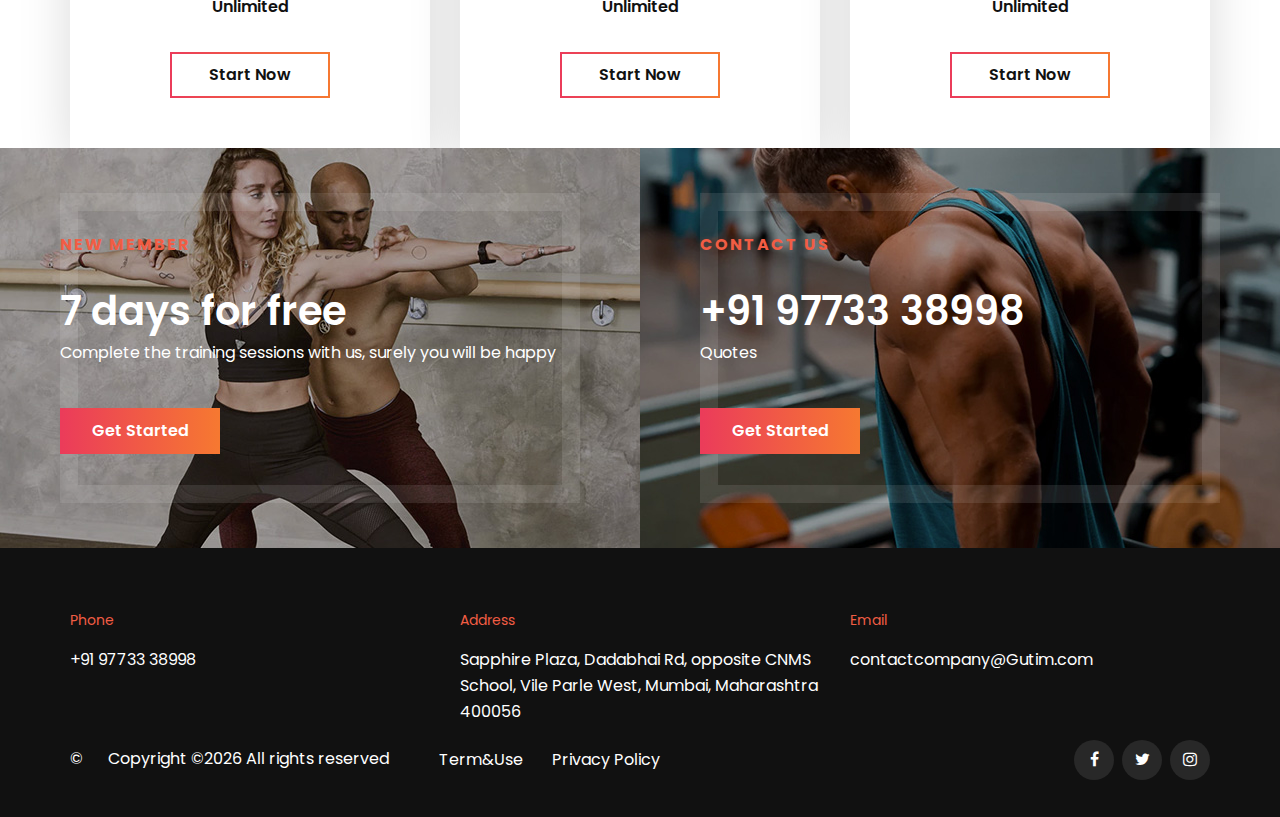
==== commit 9c0345de: "Added mailchimp API, updated contact details, removed contact page" ====
--- a/index.html
+++ b/index.html
@@ -44,7 +44,7 @@
                         <!-- <li><a href="./classes.html">Classes</a></li> -->
                         <!-- <li><a href="./blog.html">Blog</a></li> -->
                         <li><a href="./gallery.html">Gallery</a></li>
-                        <li><a href="./contact.html">Contact Us</a></li>
+                        <li><a href="https://us9.list-manage.com/contact-form?u=a3b0fcad7e8fb3a683df80318&form_id=d3bc89bdbd7dcea1eb02d91e479d11a4">Contact Us</a></li>
                     </ul>
                 </nav>
                 <!-- <a href="#" class="primary-btn signup-btn">Sign Up Today</a> -->
@@ -63,7 +63,7 @@
                         <span>GYM</span>
                         <h1>Health Mantras</h1>
                         <p>Every day is another chance to get stronger, to eat better, to live healthier,<br />  and to be the best version of you</p>
-                        <a href="./about-us.html" class="primary-btn">Read More</a>
+                        <a href="https://us9.list-manage.com/contact-form?u=a3b0fcad7e8fb3a683df80318&form_id=d3bc89bdbd7dcea1eb02d91e479d11a4" class="primary-btn">Connect with us</a>
                     </div>
                 </div>
             </div>
@@ -458,7 +458,7 @@
     <!-- Membership Section End -->
 
     <!-- Register Section Begin -->
-    <section class="register-section spad">
+    <!-- <section class="register-section spad">
         <div class="container">
             <div class="row">
                 <div class="col-lg-8">
@@ -497,7 +497,7 @@
                 </div>
             </div>
         </div>
-    </section>
+    </section> -->
     <!-- Register Section End -->
 
     <!-- Latest Blog Section Begin -->
@@ -561,8 +561,8 @@
                 <div class="col-lg-6">
                     <div class="footer-banner-item set-bg" data-setbg="img/footer-banner/footer-banner-2.jpg">
                         <span>contact us</span>
-                        <h2>09 746 204</h2>
-                        <p>If you trust us on your journey they dark sex does not disappoint you!</p>
+                        <h2>+91 97733 38998</h2>
+                        <p>Quotes</p>
                         <a href="#" class="primary-btn">Get Started</a>
                     </div>
                 </div>
@@ -578,7 +578,7 @@
                 <div class="col-md-4">
                     <div class="contact-option">
                         <span>Phone</span>
-                        <p>(123) 118 9999 - (123) 118 9999</p>
+                        <p>+91 97733 38998</p>
                     </div>
                 </div>
                 <div class="col-md-4">
@@ -616,7 +616,7 @@
                     <a href="#"><i class="fa fa-facebook"></i></a>
                     <a href="#"><i class="fa fa-twitter"></i></a>
                     <a href="#"><i class="fa fa-instagram"></i></a>
-                    <a href="#"><i class="fa fa-dribbble"></i></a>
+                    <!-- <a href="#"><i class="fa fa-dribbble"></i></a> -->
                 </div>
             </div>
         </div>
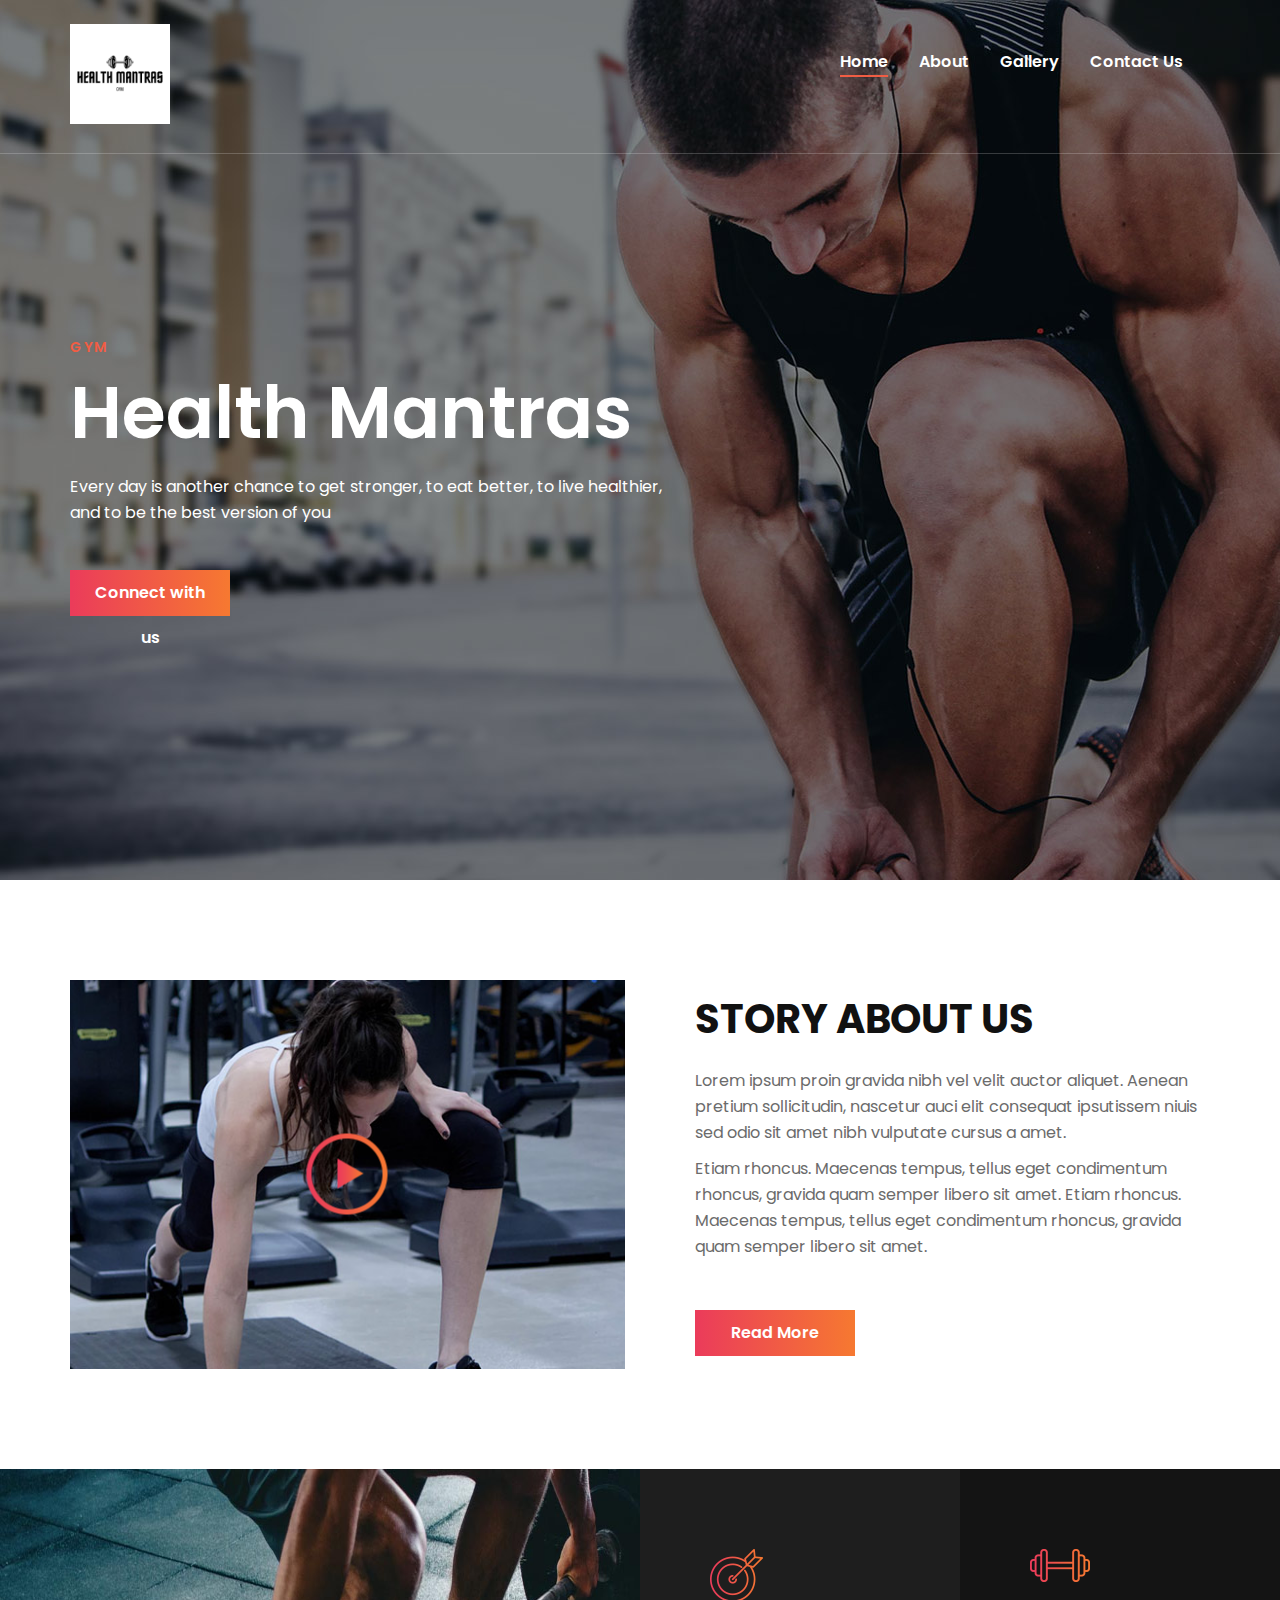
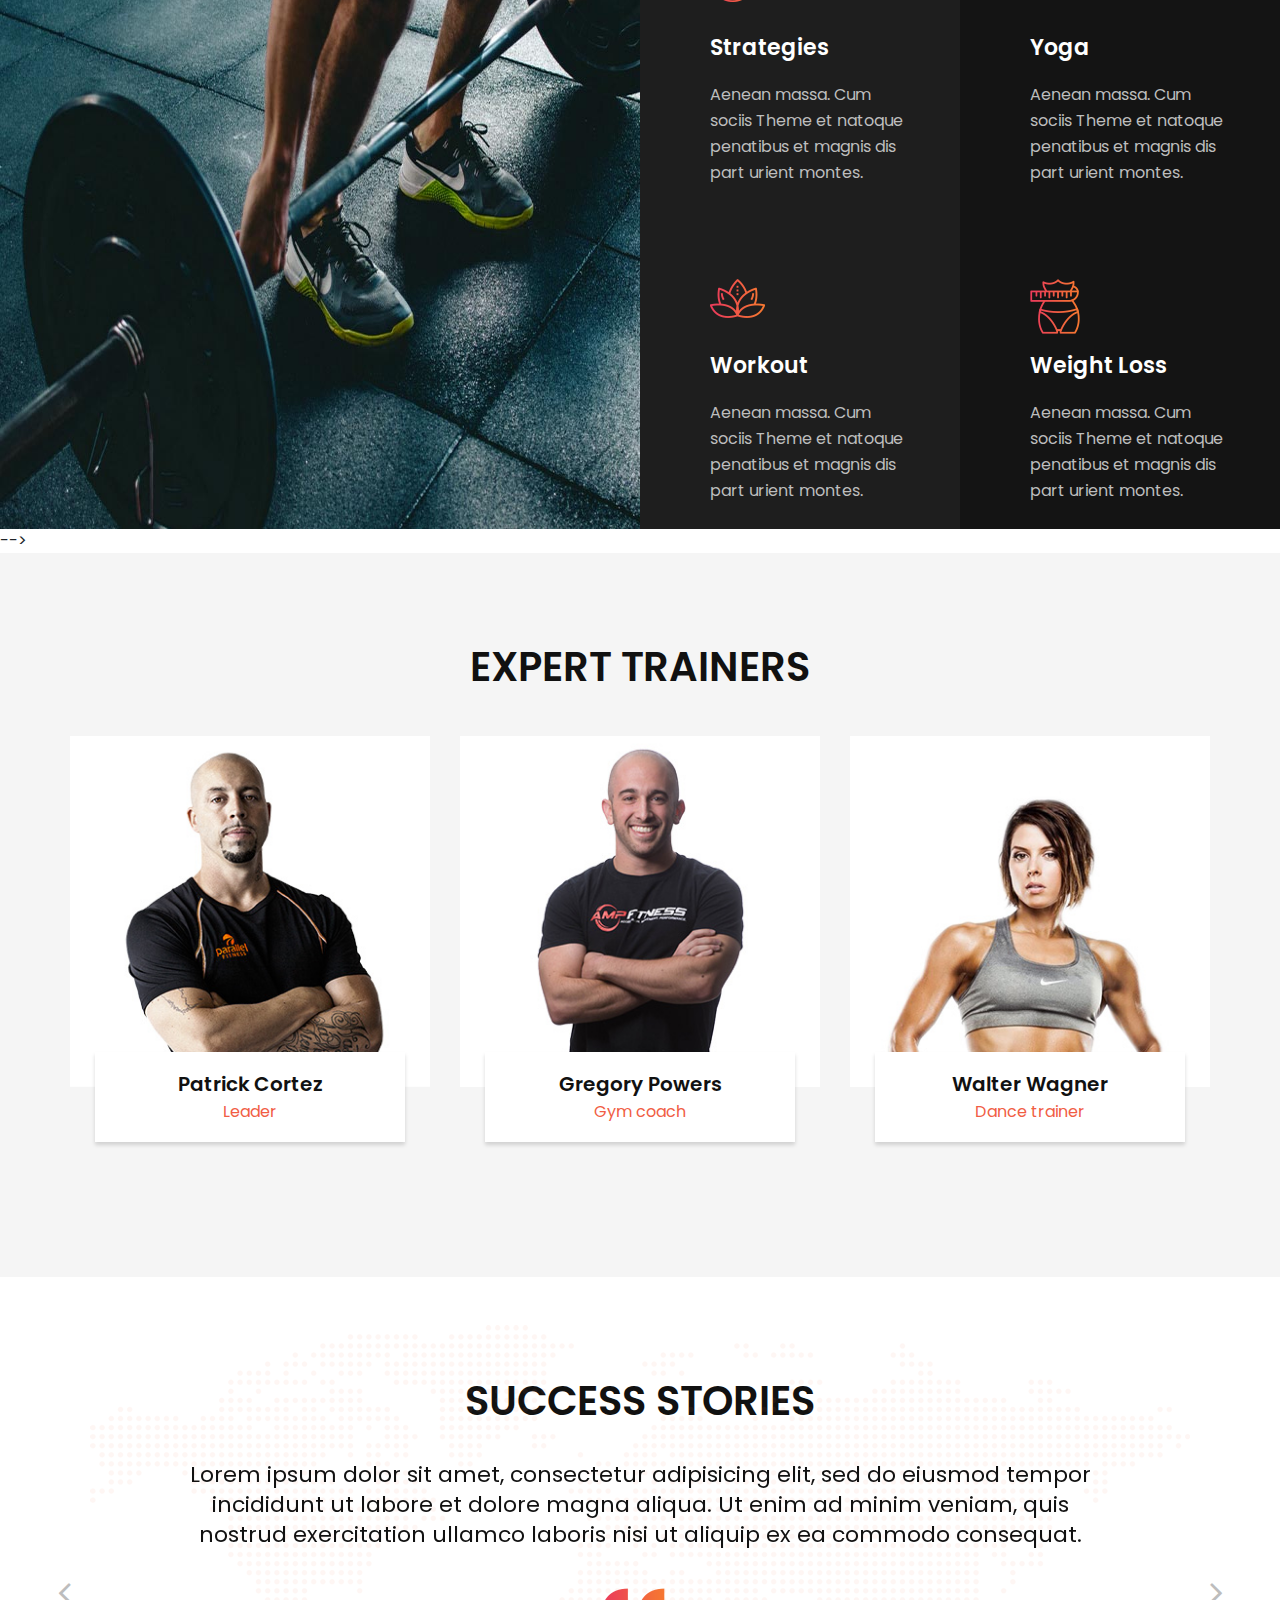
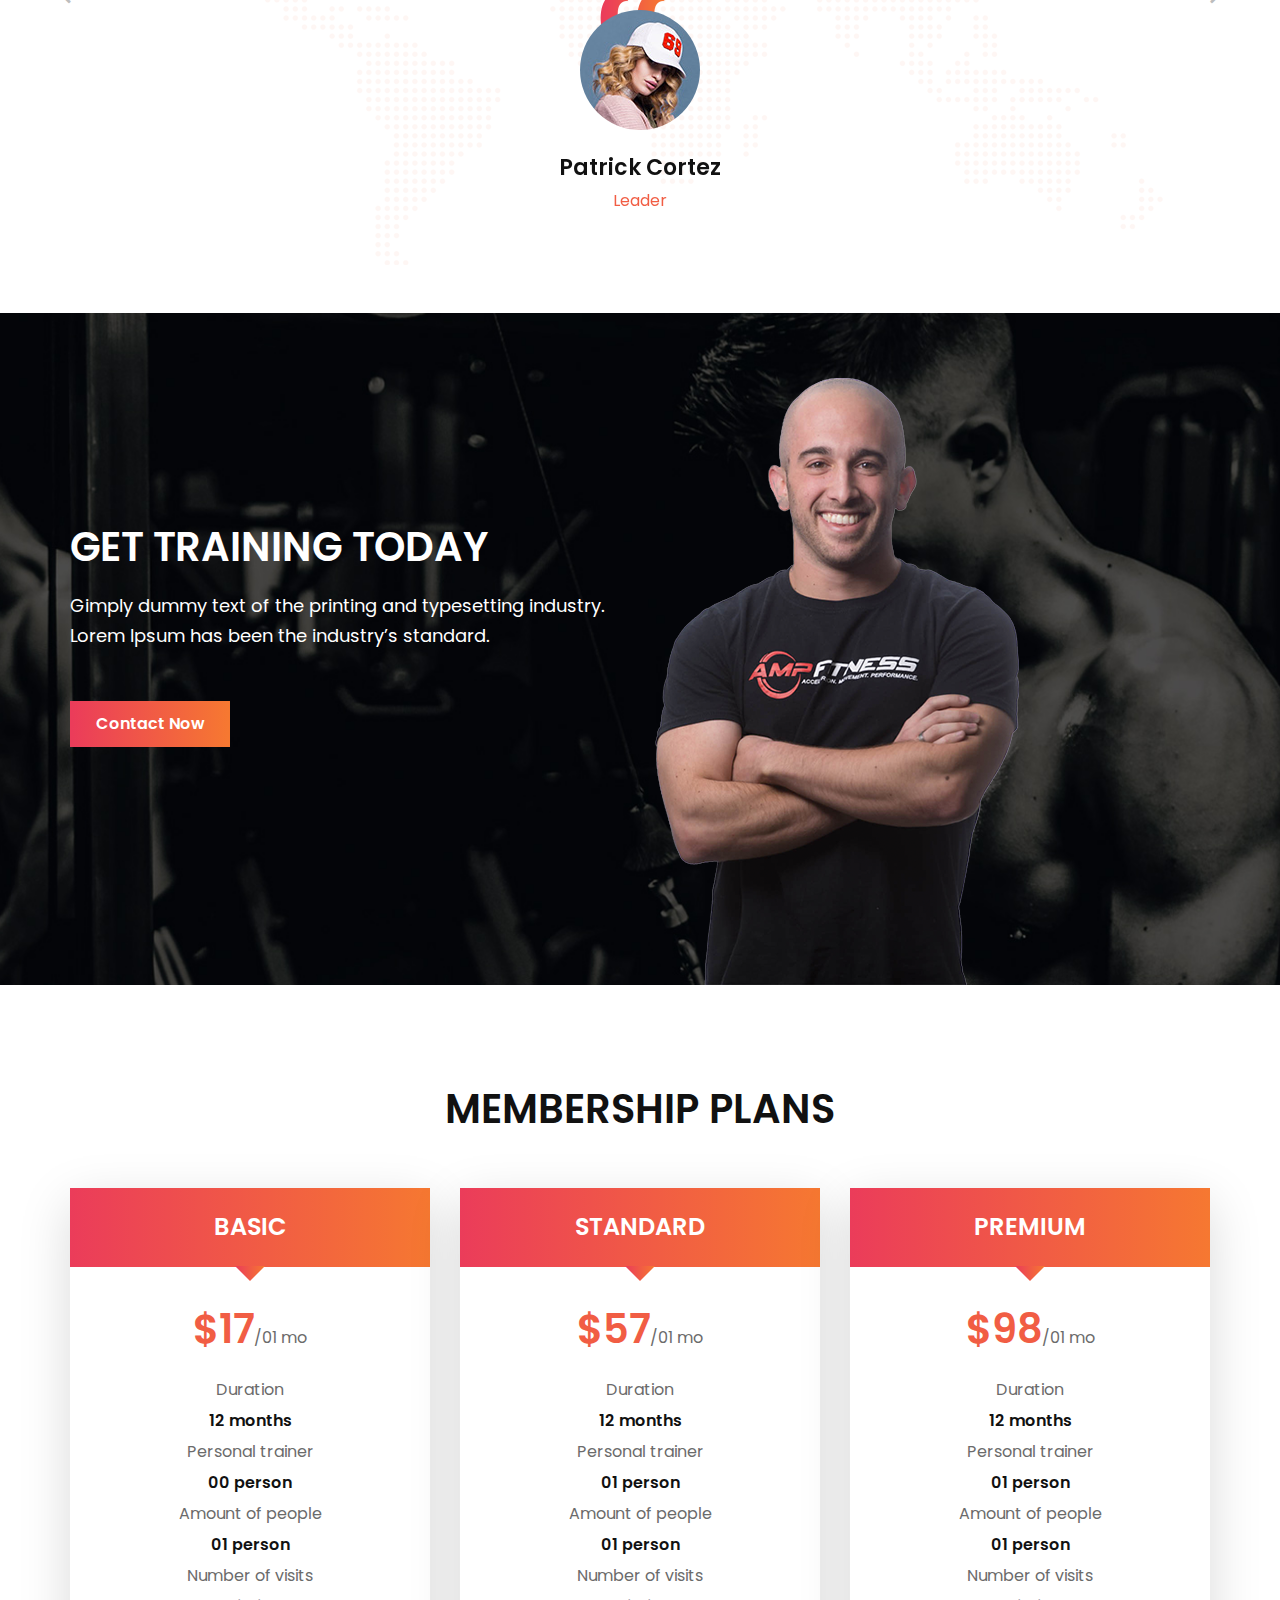
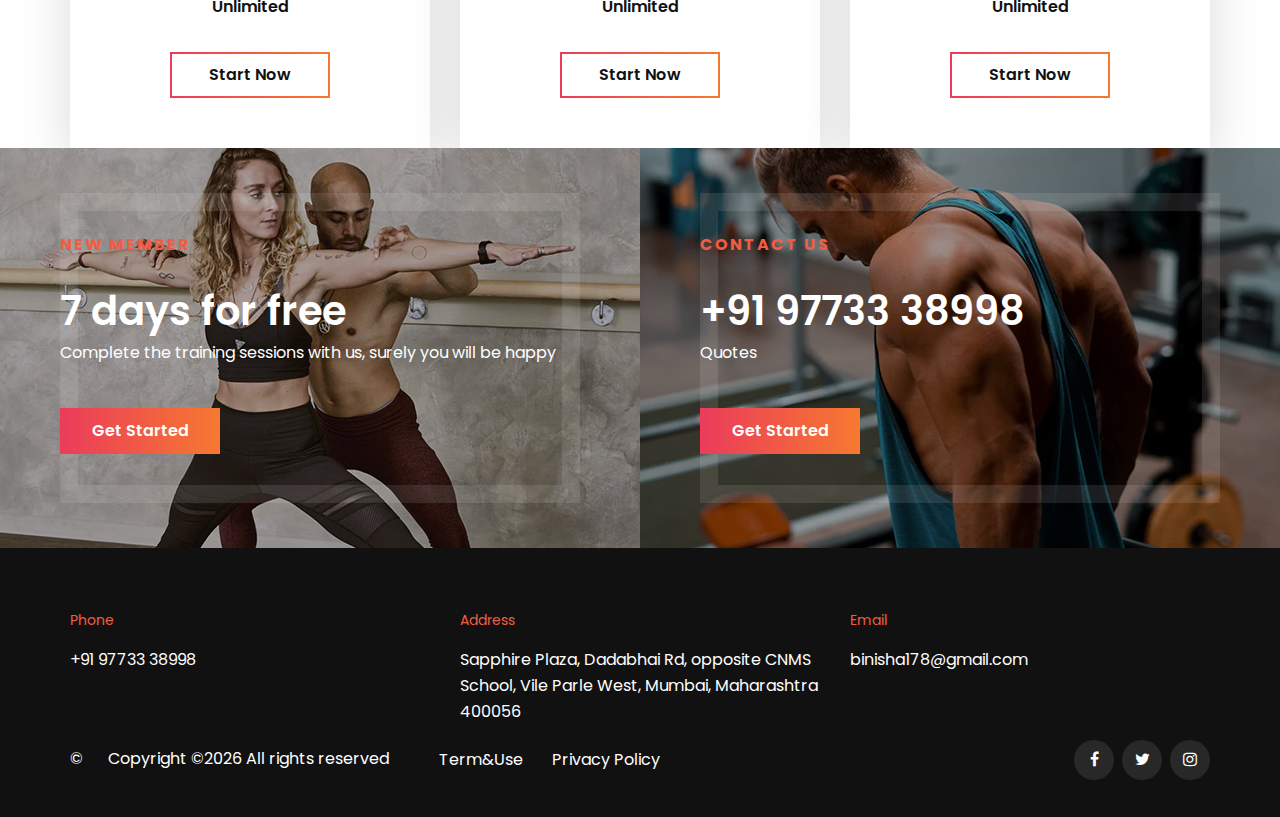
==== commit 51184b45: "Updated email" ====
--- a/index.html
+++ b/index.html
@@ -590,7 +590,7 @@
                 <div class="col-md-4">
                     <div class="contact-option">
                         <span>Email</span>
-                        <p>contactcompany@Gutim.com</p>
+                        <p>binisha178@gmail.com</p>
                     </div>
                 </div>
             </div>
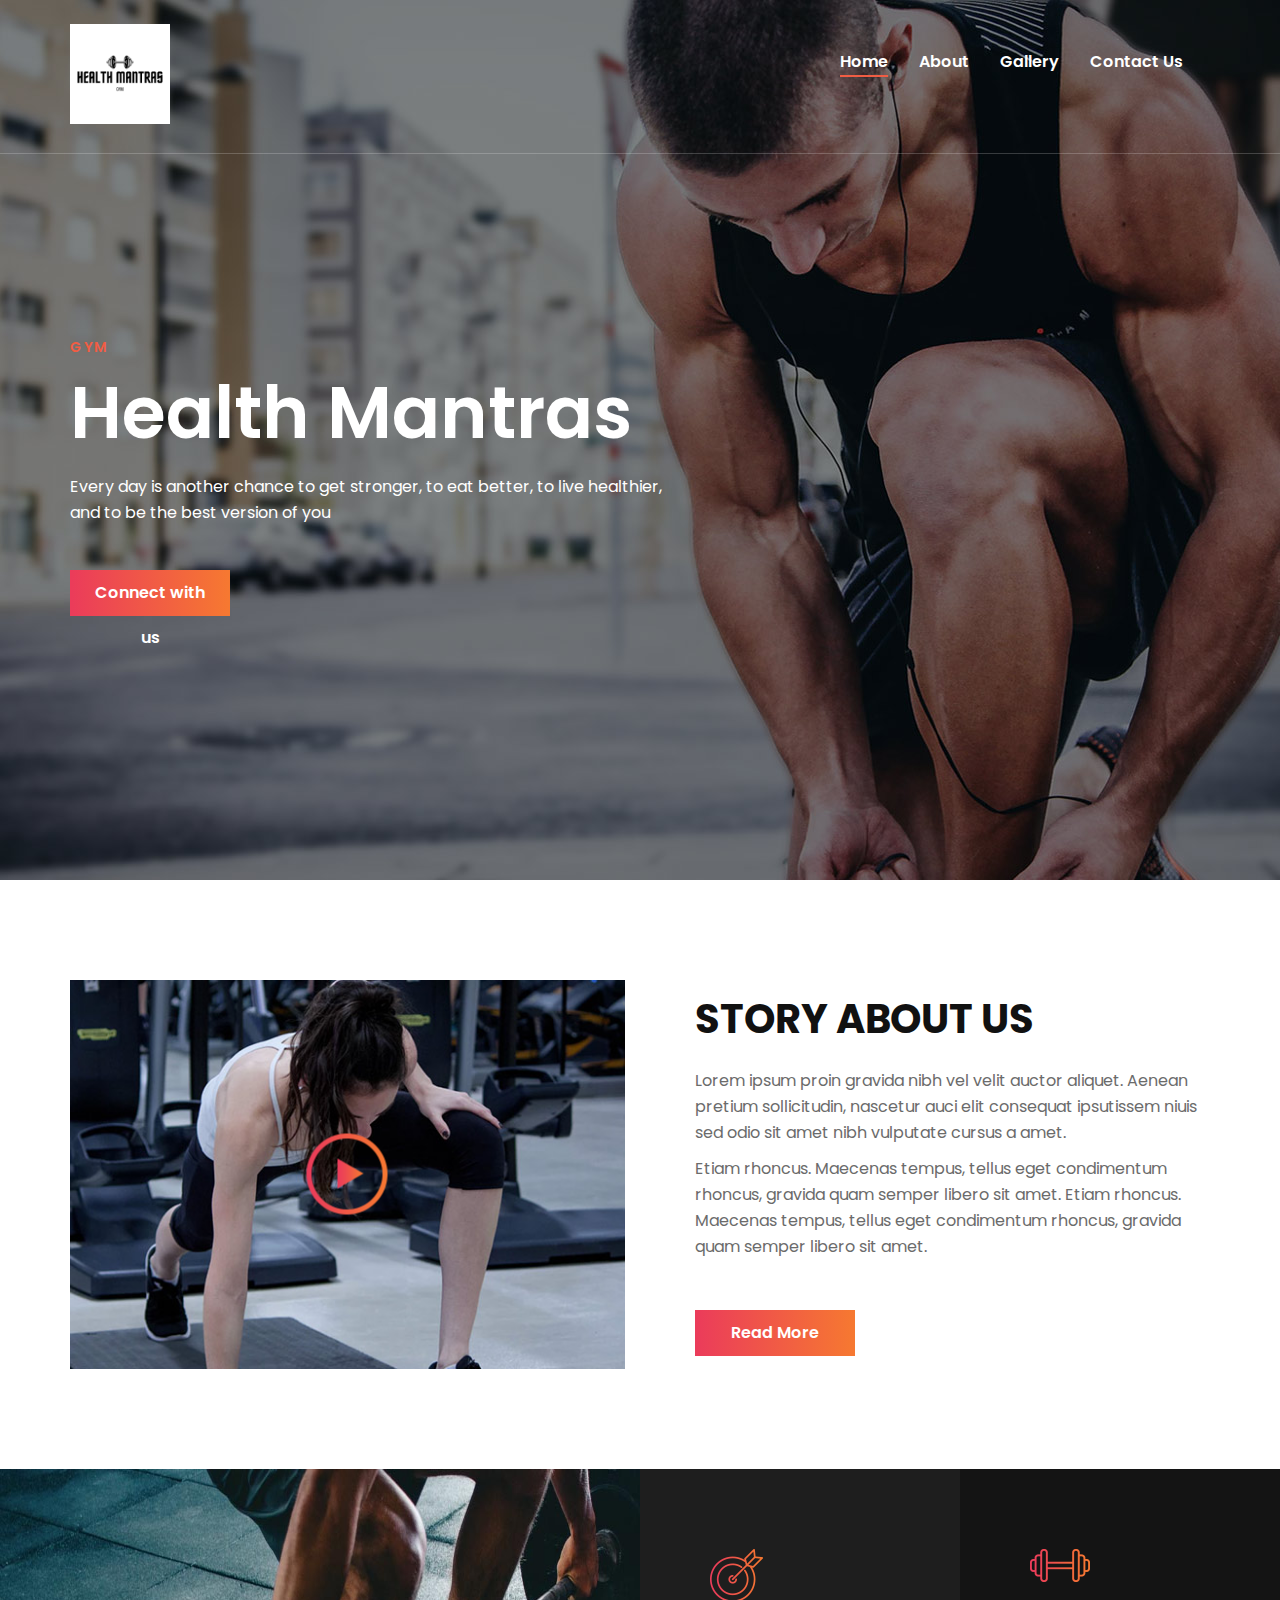
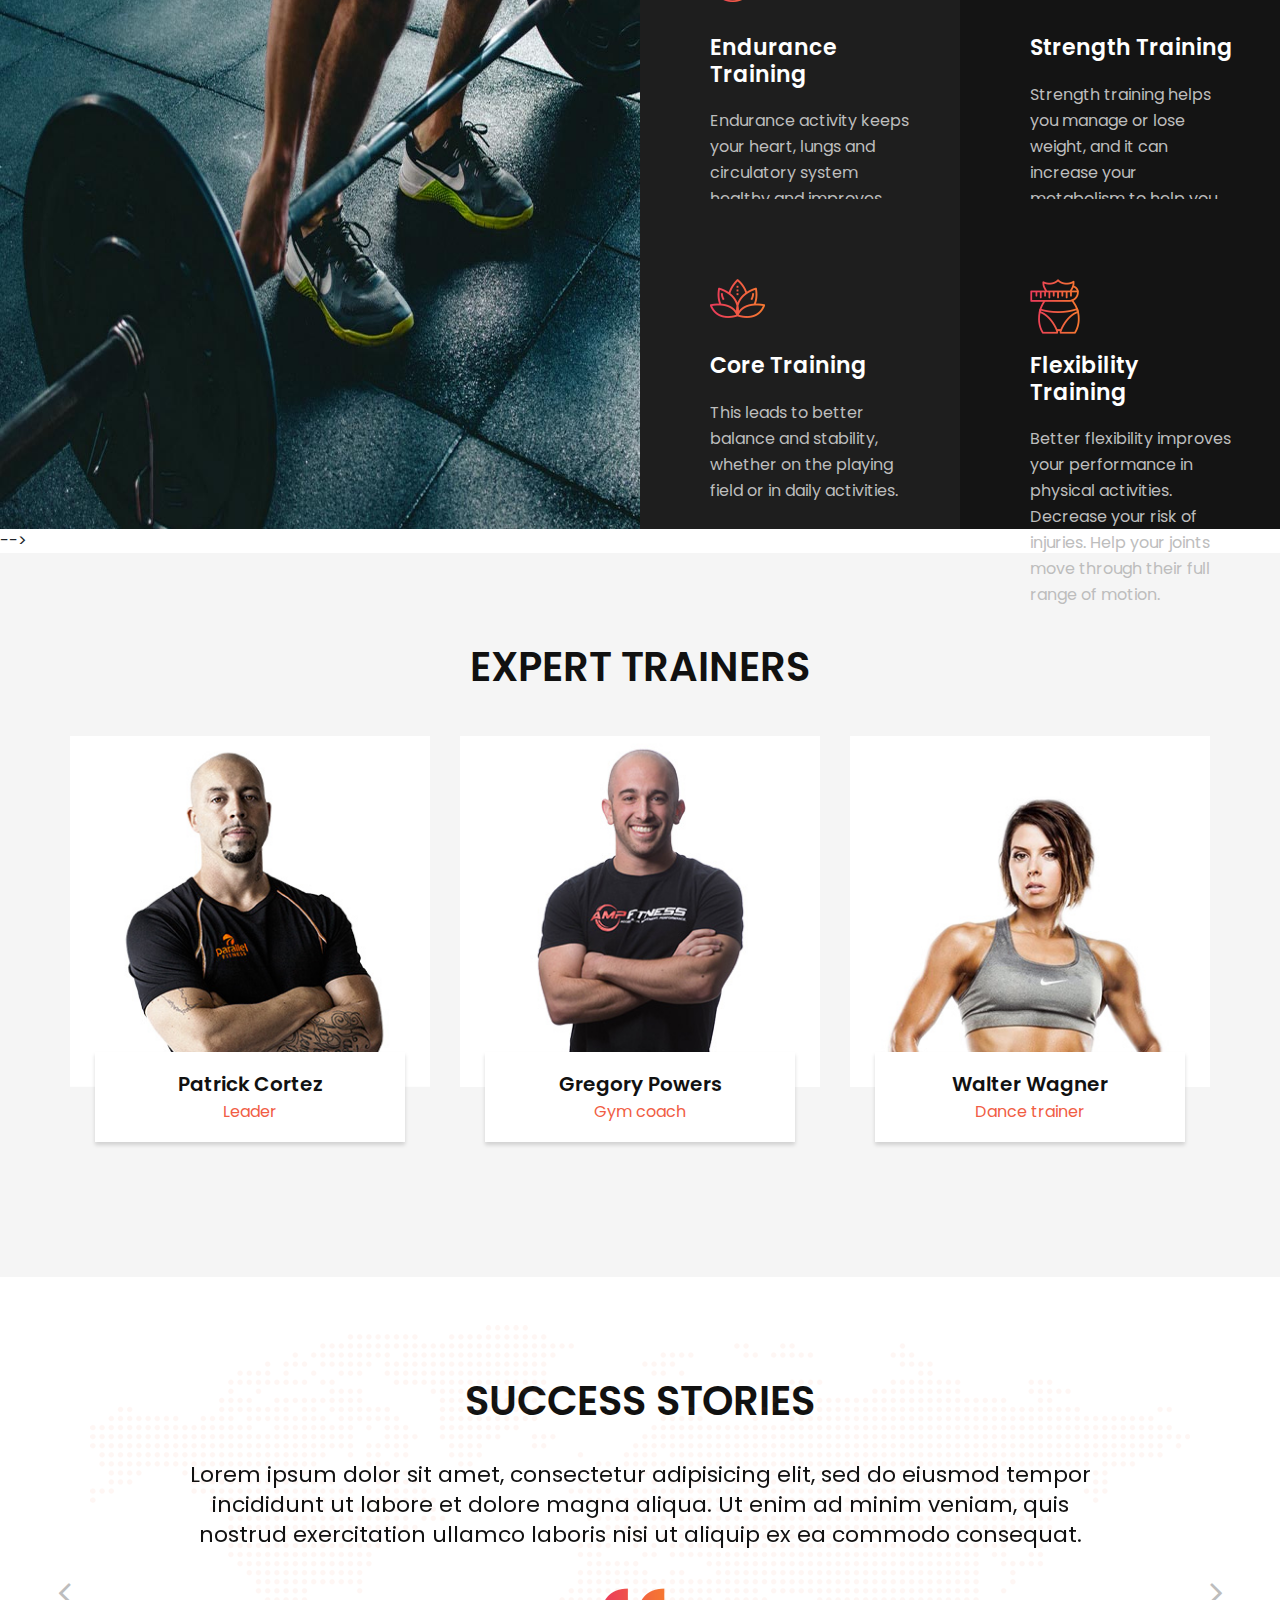
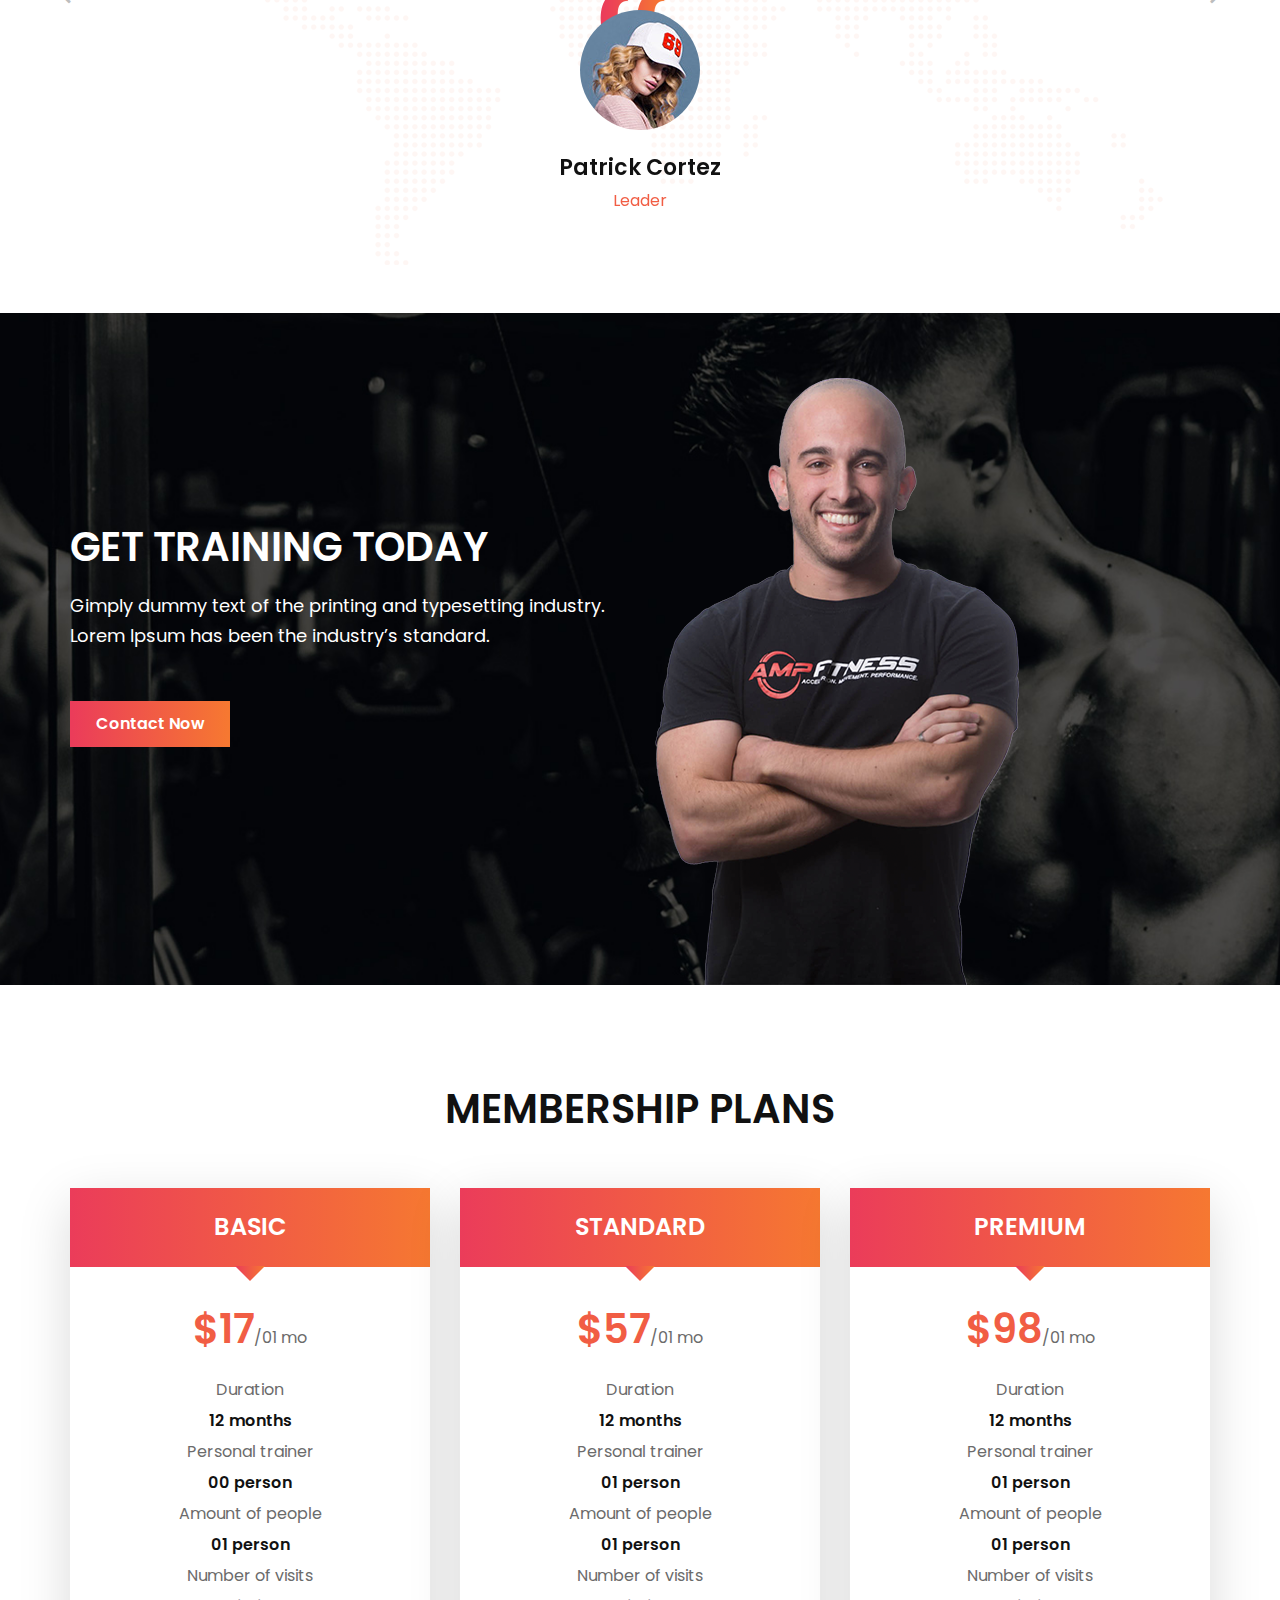
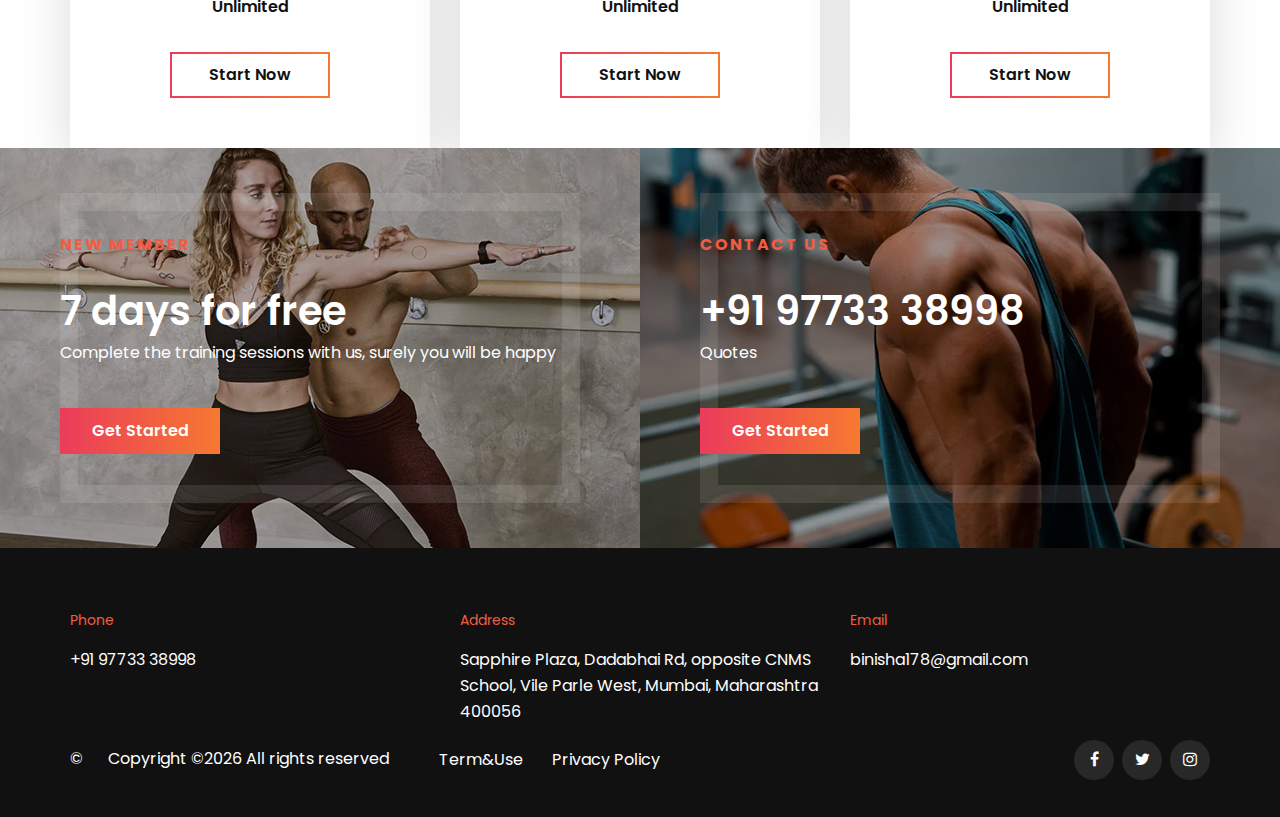
==== commit 69268b37: "Updated Service section in index" ====
--- a/index.html
+++ b/index.html
@@ -115,29 +115,26 @@
                             <div class="col-md-6">
                                 <div class="services-item bg-gray">
                                     <img src="img/services/service-icon-1.png" alt="">
-                                    <h4>Strategies</h4>
-                                    <p>Aenean massa. Cum sociis Theme et natoque penatibus et magnis dis part urient
-                                        montes.</p>
+                                    <h4>Endurance Training</h4>
+                                    <p>Endurance activity keeps your heart, lungs and circulatory system healthy and improves your overall fitness.</p>
                                 </div>
                                 <div class="services-item bg-gray pd-b">
                                     <img src="img/services/service-icon-3.png" alt="">
-                                    <h4>Workout</h4>
-                                    <p>Aenean massa. Cum sociis Theme et natoque penatibus et magnis dis part urient
-                                        montes.</p>
+                                    <h4>Core Training</h4>
+                                    <p>This leads to better balance and stability, whether on the playing field or in daily activities. </p>
                                 </div>
                             </div>
                             <div class="col-md-6">
                                 <div class="services-item">
                                     <img src="img/services/service-icon-2.png" alt="">
-                                    <h4>Yoga</h4>
-                                    <p>Aenean massa. Cum sociis Theme et natoque penatibus et magnis dis part urient
-                                        montes.</p>
+                                    <h4>Strength Training</h4>
+                                    <p>Strength training helps you manage or lose weight, and it can increase your metabolism to help you burn more calorie.</p>
                                 </div>
                                 <div class="services-item pd-b">
                                     <img src="img/services/service-icon-4.png" alt="">
-                                    <h4>Weight Loss</h4>
-                                    <p>Aenean massa. Cum sociis Theme et natoque penatibus et magnis dis part urient
-                                        montes.</p>
+                                    <h4>Flexibility Training</h4>
+                                    <p>Better flexibility improves your performance in physical activities.
+                                      Decrease your risk of injuries. Help your joints move through their full range of motion.</p>
                                 </div>
                             </div>
                         </div>
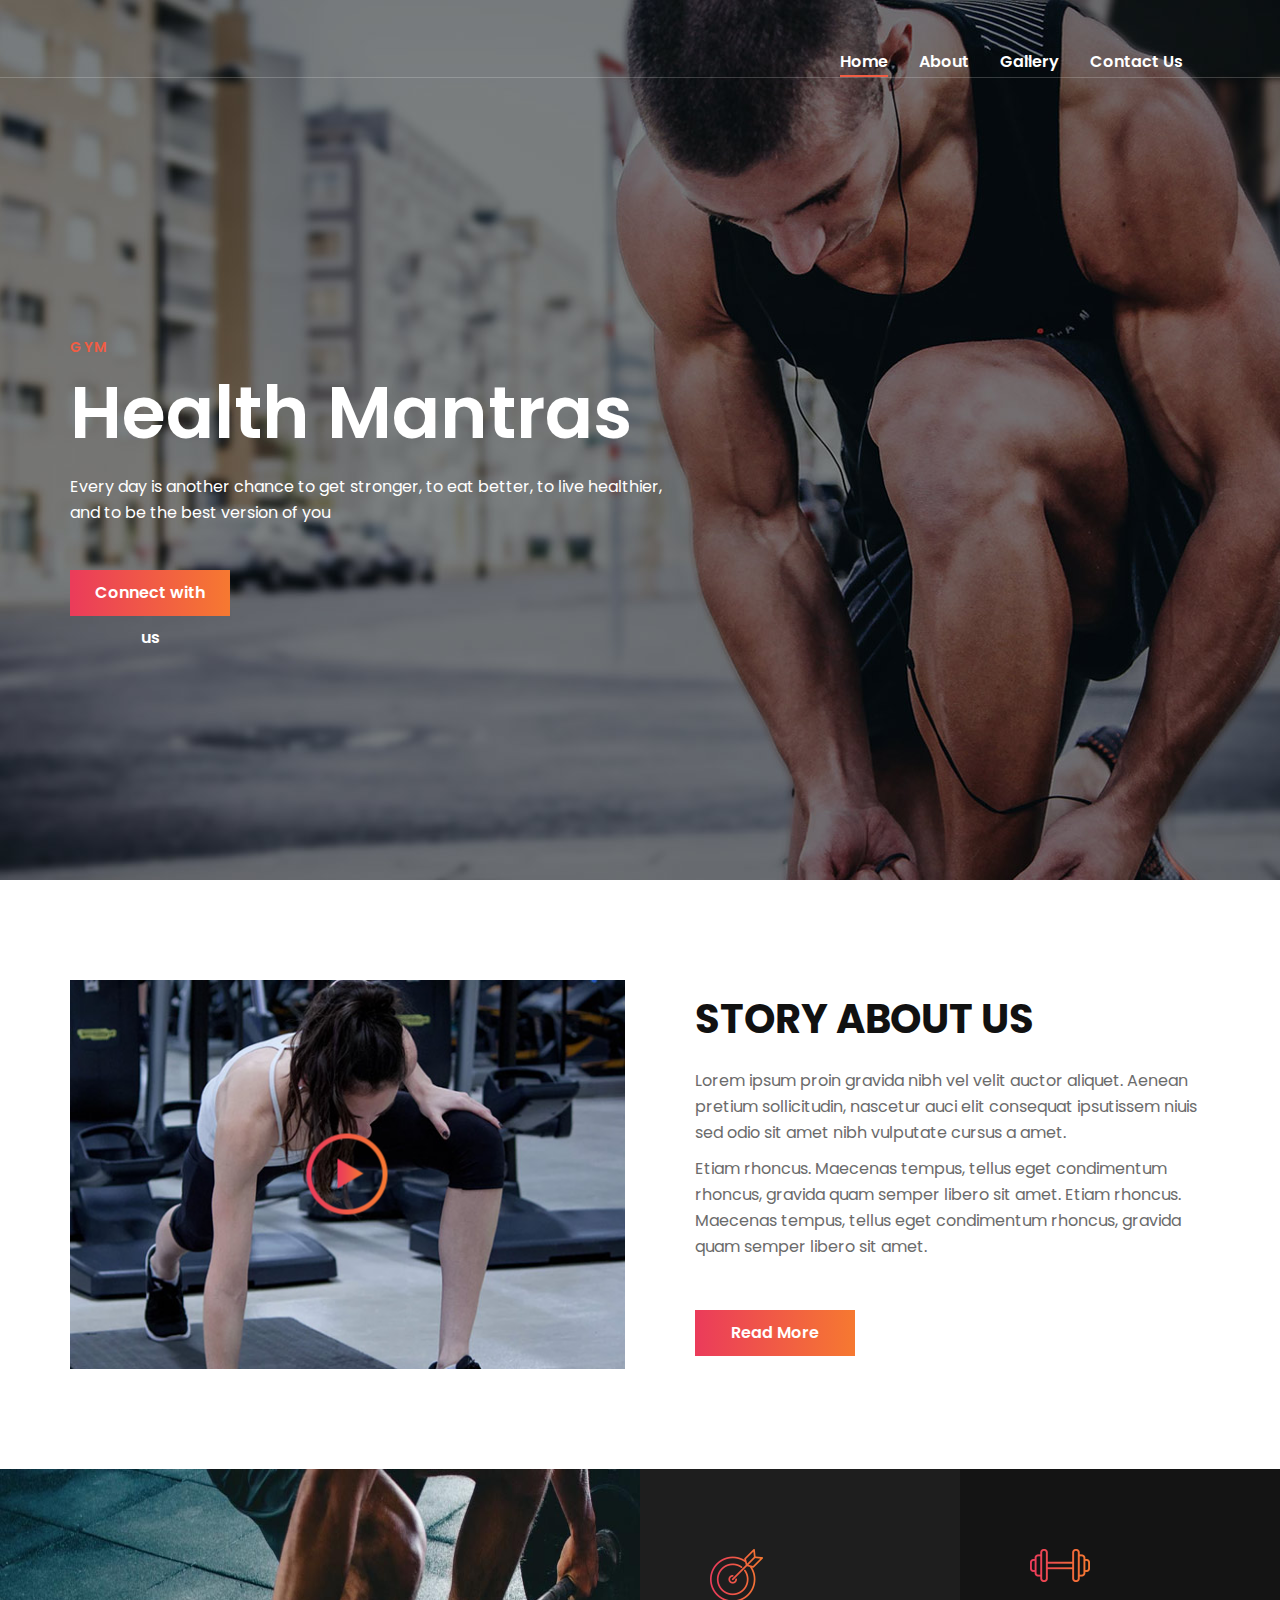
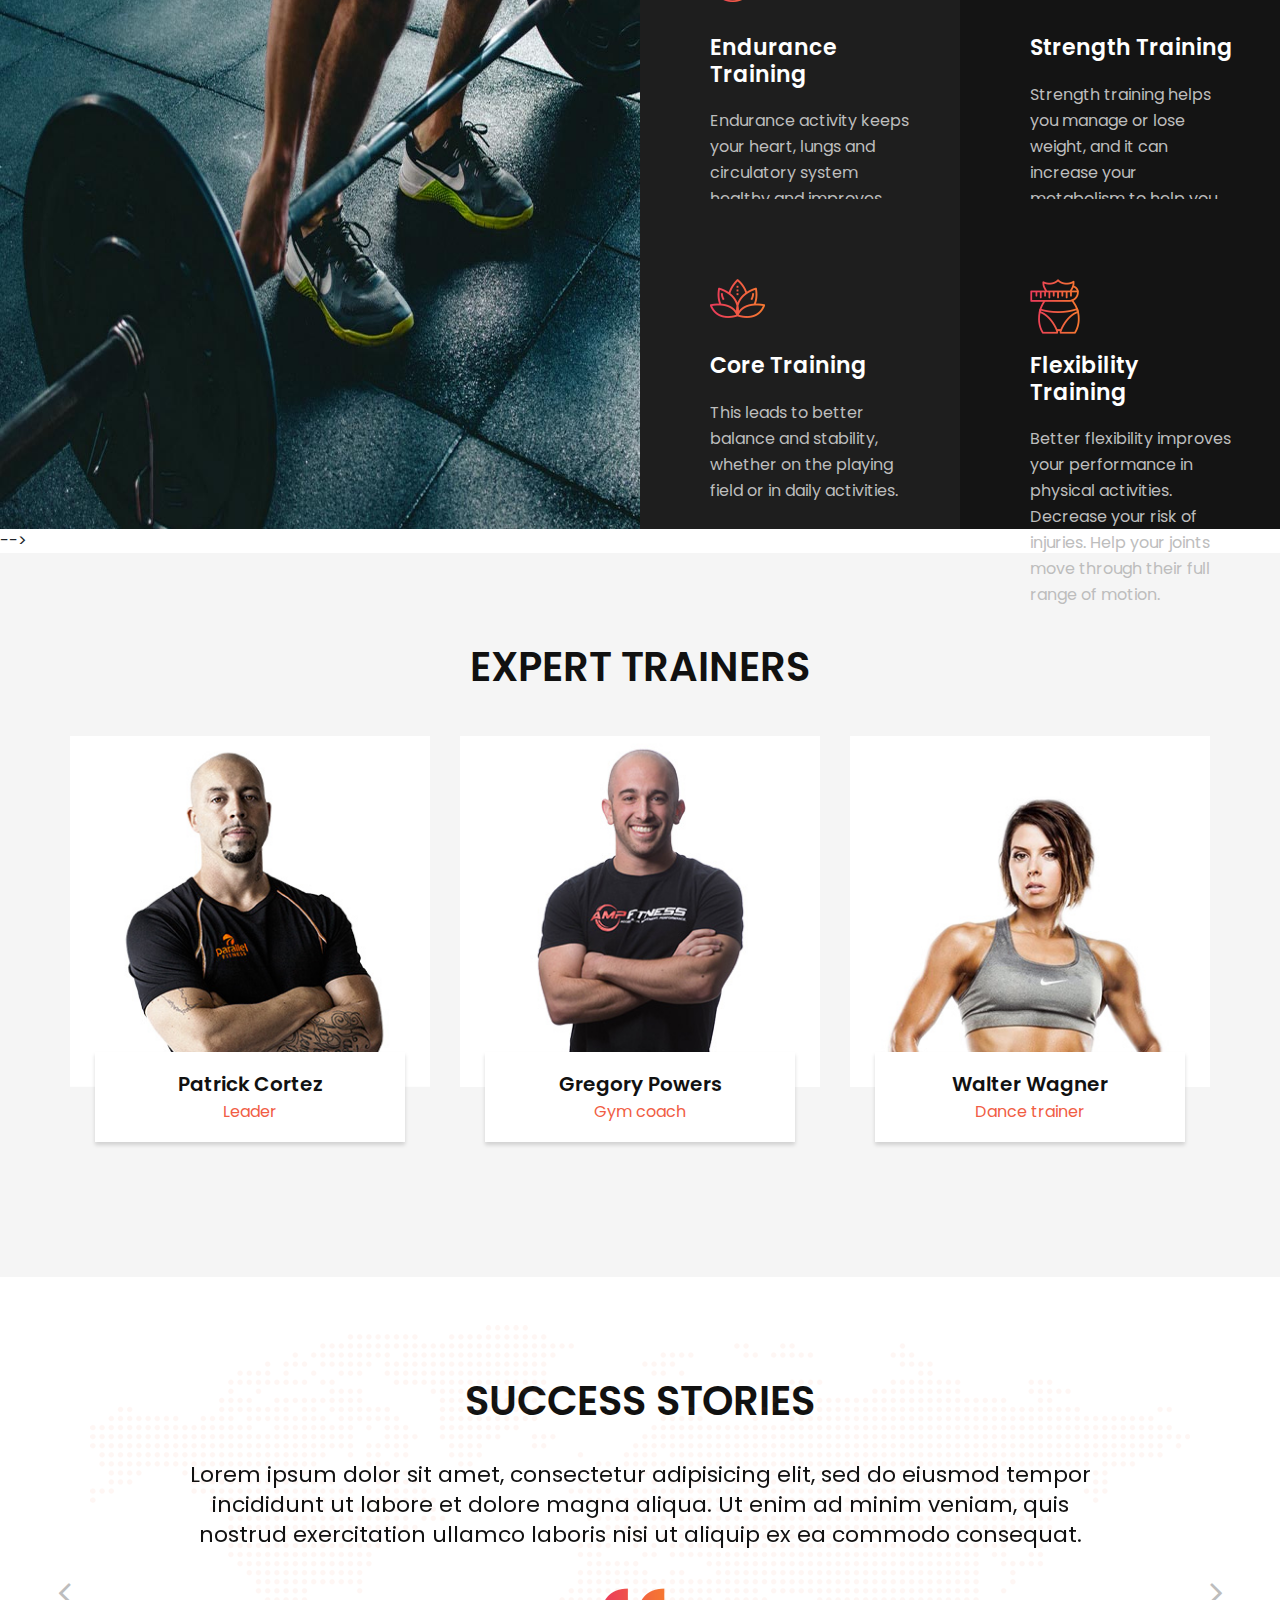
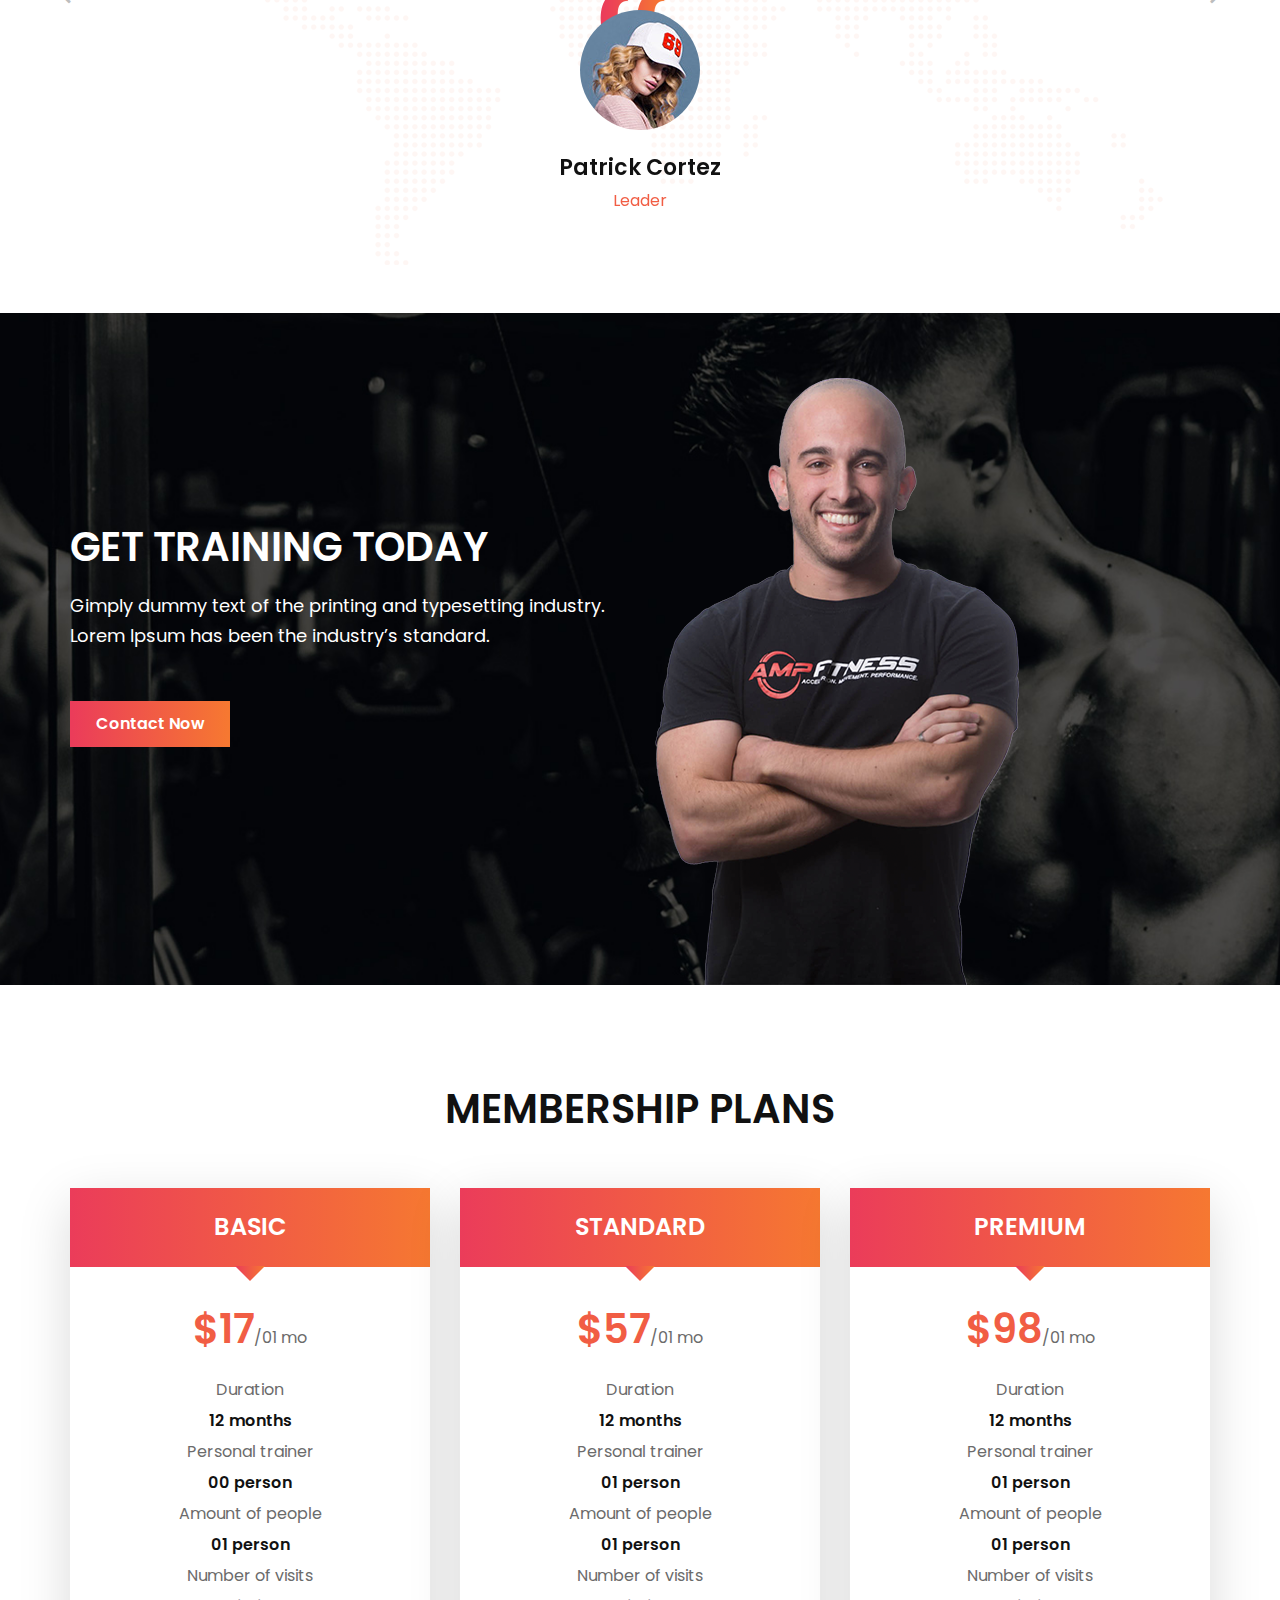
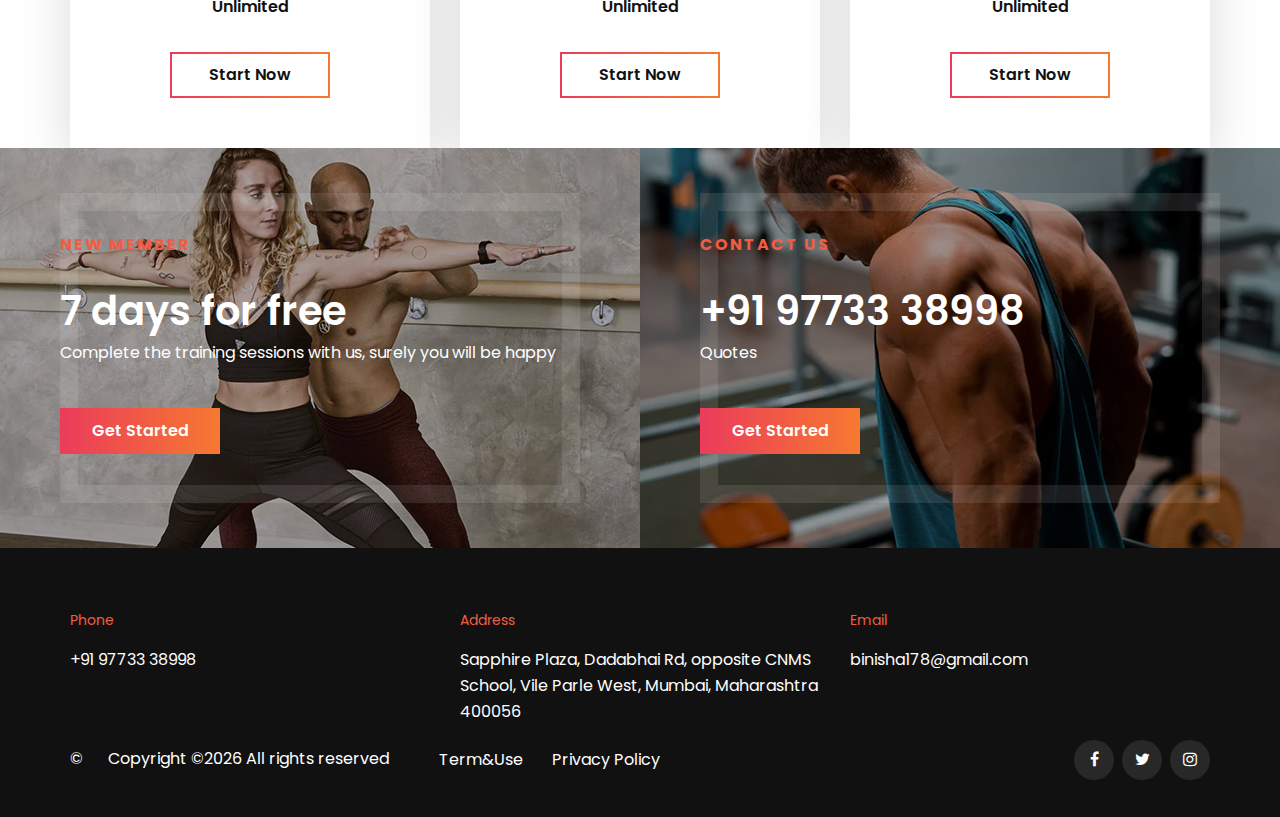
==== commit 3d4e72a7: "Update index.html" ====
--- a/index.html
+++ b/index.html
@@ -33,7 +33,7 @@
         <div class="container">
             <div class="logo">
                 <a href="./index.html">
-                    <img style="height:100px;" src="img/logo.png" alt="">
+                    <img src="img/LOGO12.png" height="200" alt="">
                 </a>
             </div>
             <div class="nav-menu">
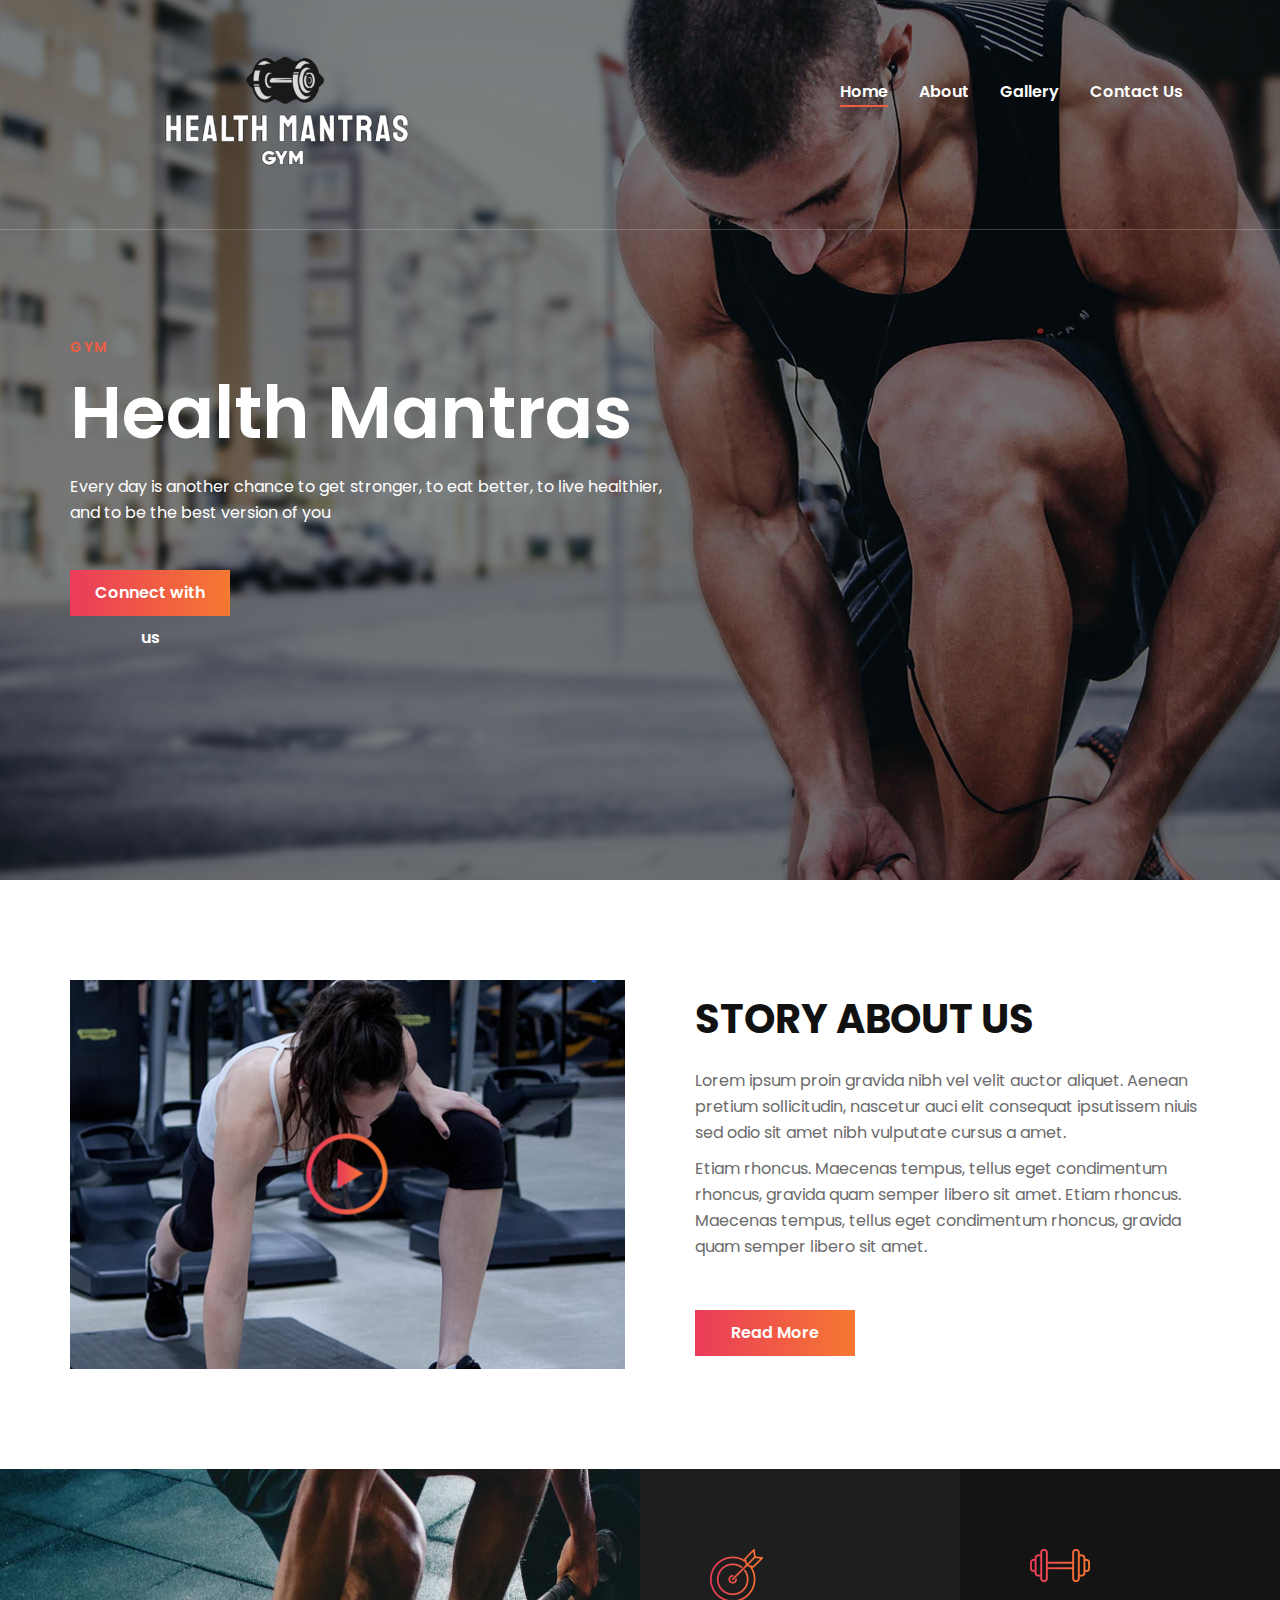
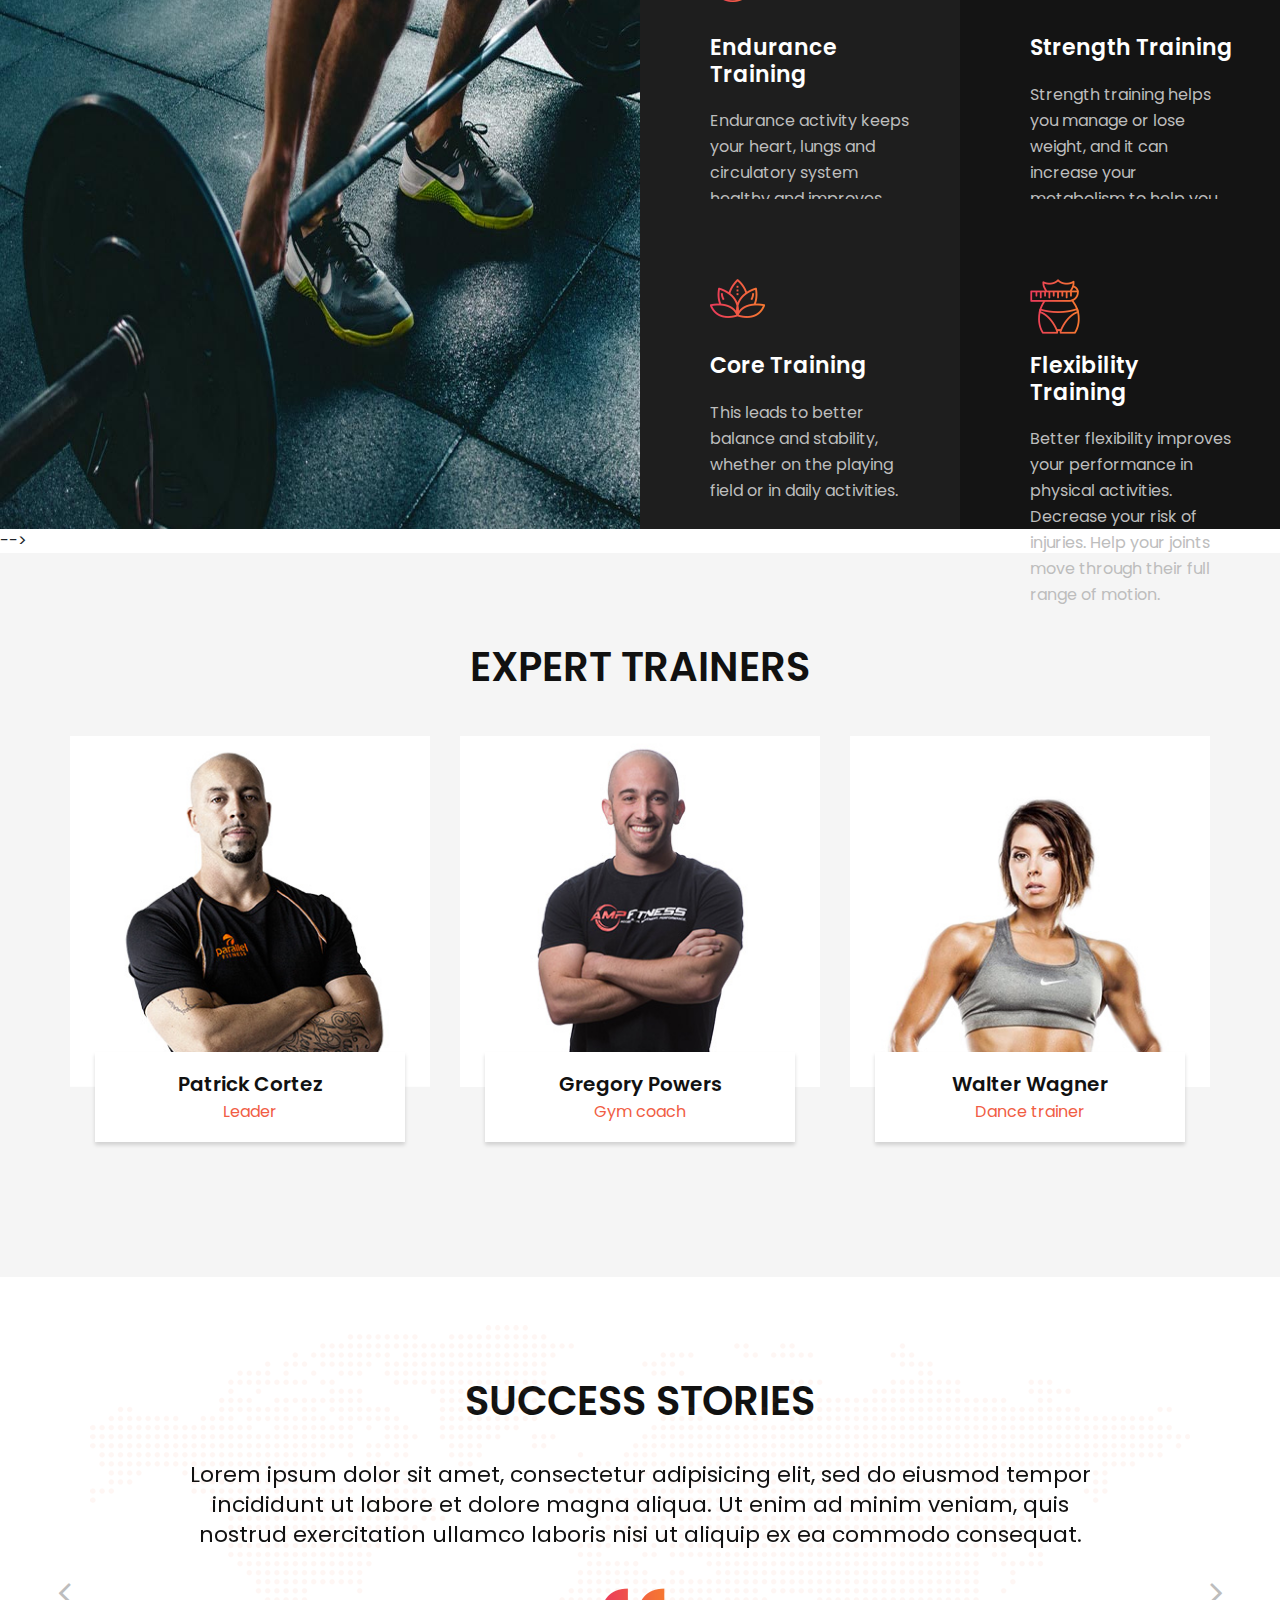
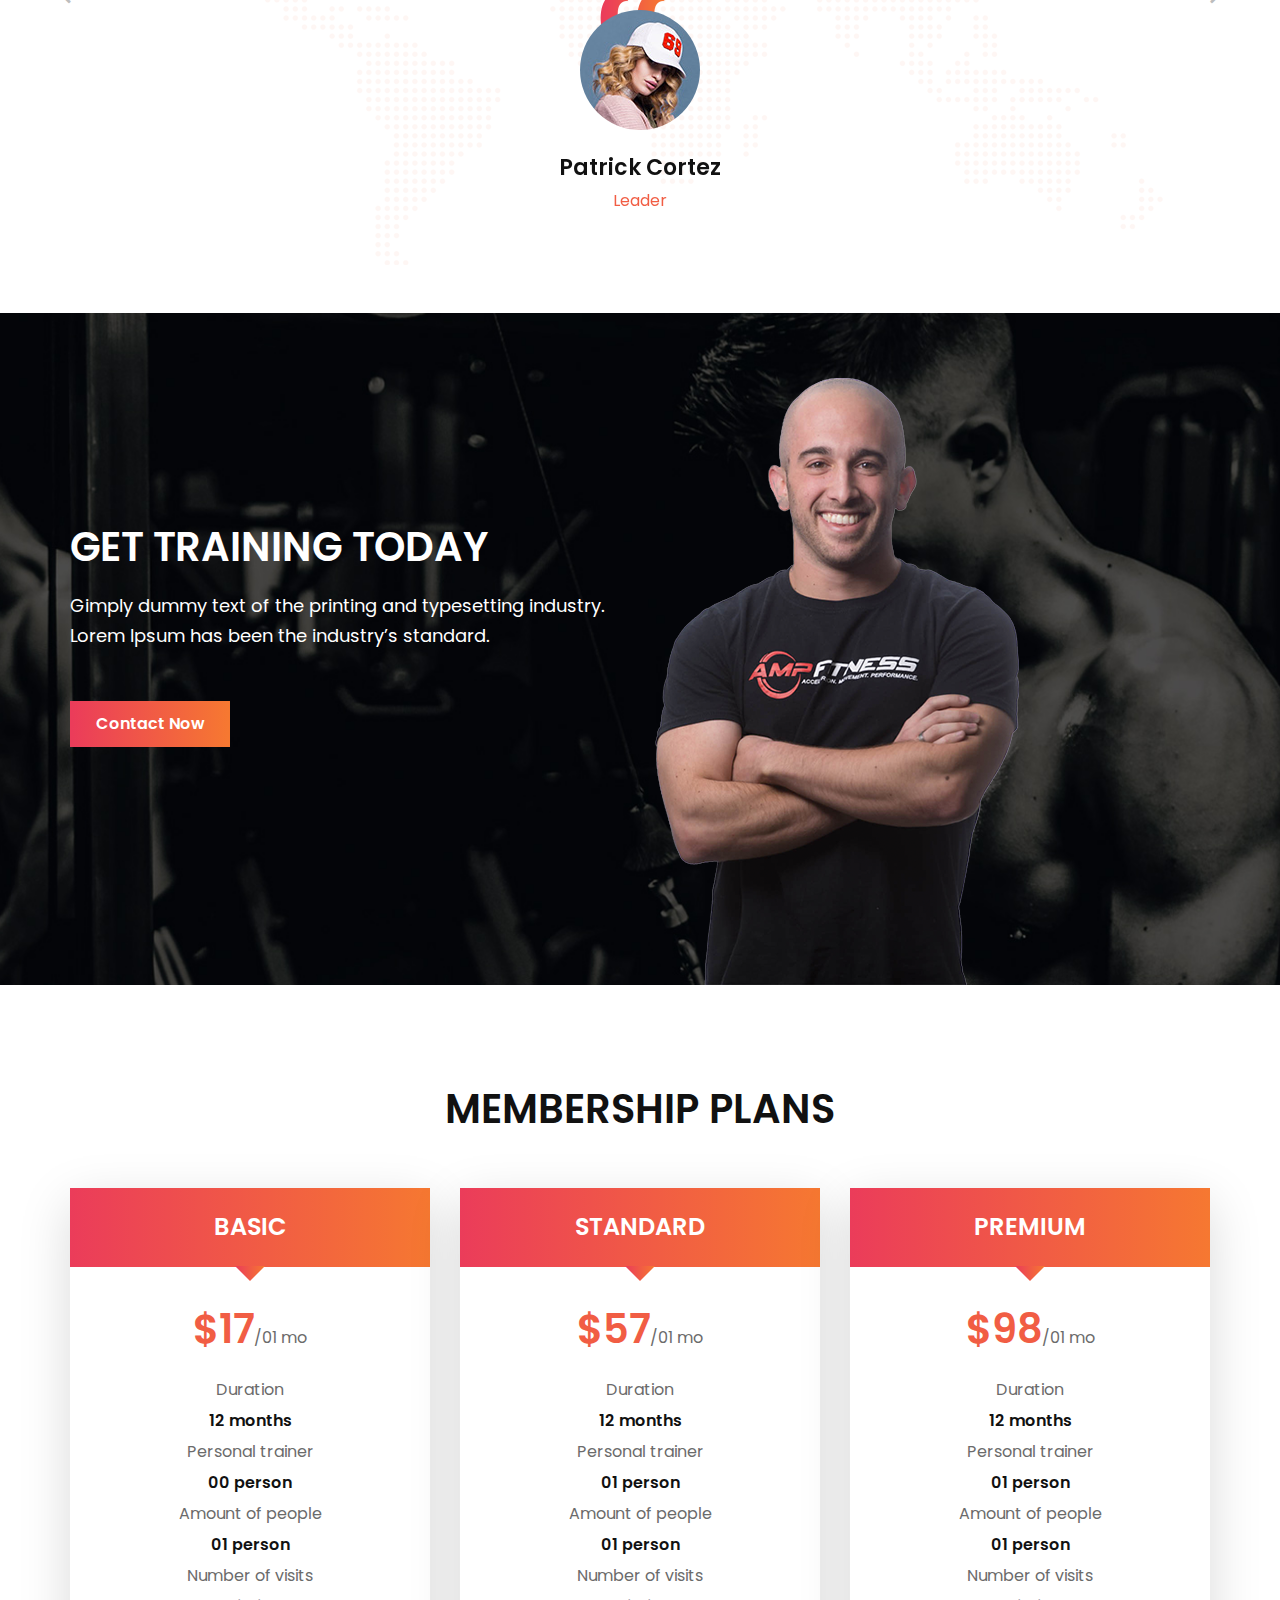
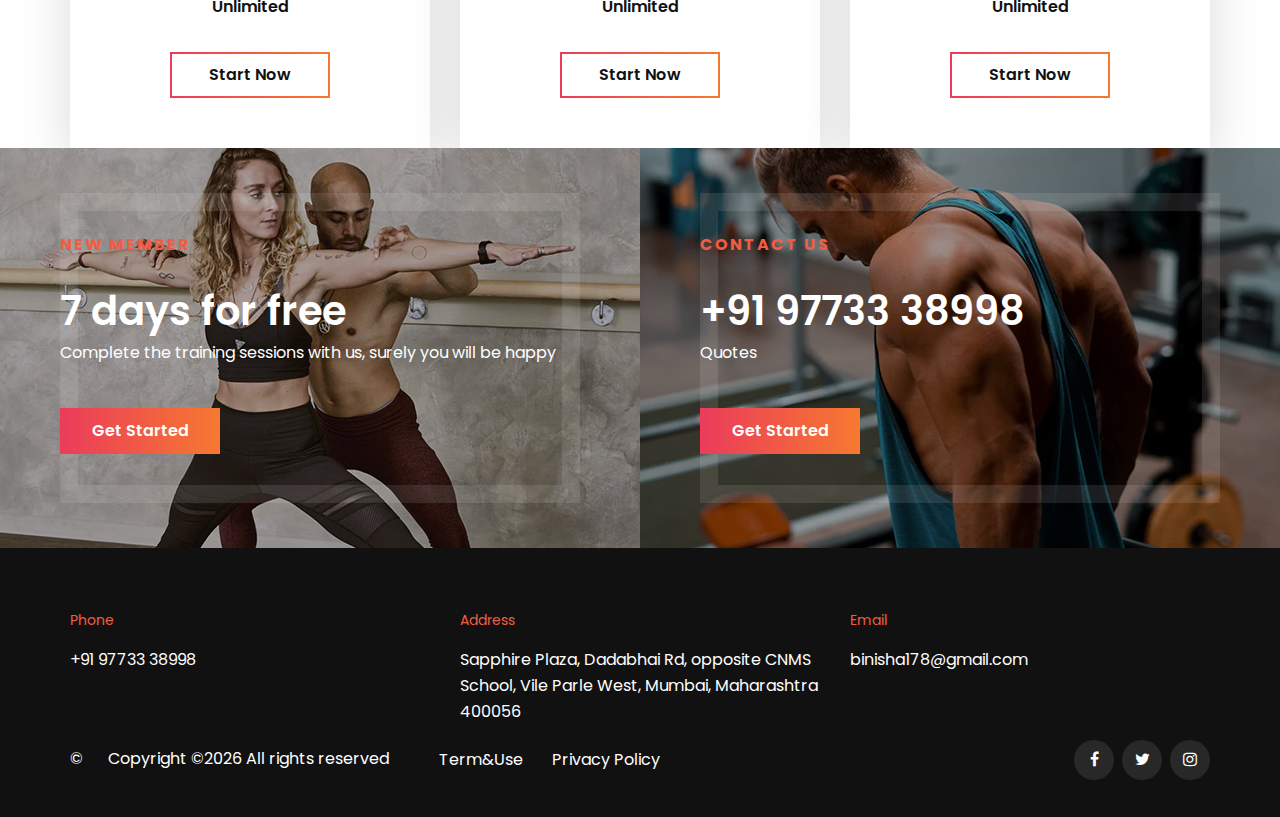
==== commit 2fd2da24: "Update index.html" ====
--- a/index.html
+++ b/index.html
@@ -33,7 +33,7 @@
         <div class="container">
             <div class="logo">
                 <a href="./index.html">
-                    <img src="img/LOGO12.png" height="200" alt="">
+                    <img src="img/LOGO8.png" height="200" alt="">
                 </a>
             </div>
             <div class="nav-menu">
--- a/css/style.css
+++ b/css/style.css
@@ -238,11 +238,12 @@
 }
 .logo a {
 	display: inline-block;
-	padding: 24px 0 29px;
+	padding: 10px 0 19px;
 }
 .nav-menu {
 	float: right;
-	padding-top: 50px;
+	padding-top: 80px;
+padding-bottom: 5px;
 }
 .nav-menu .mainmenu {
 	display: inline-block;
